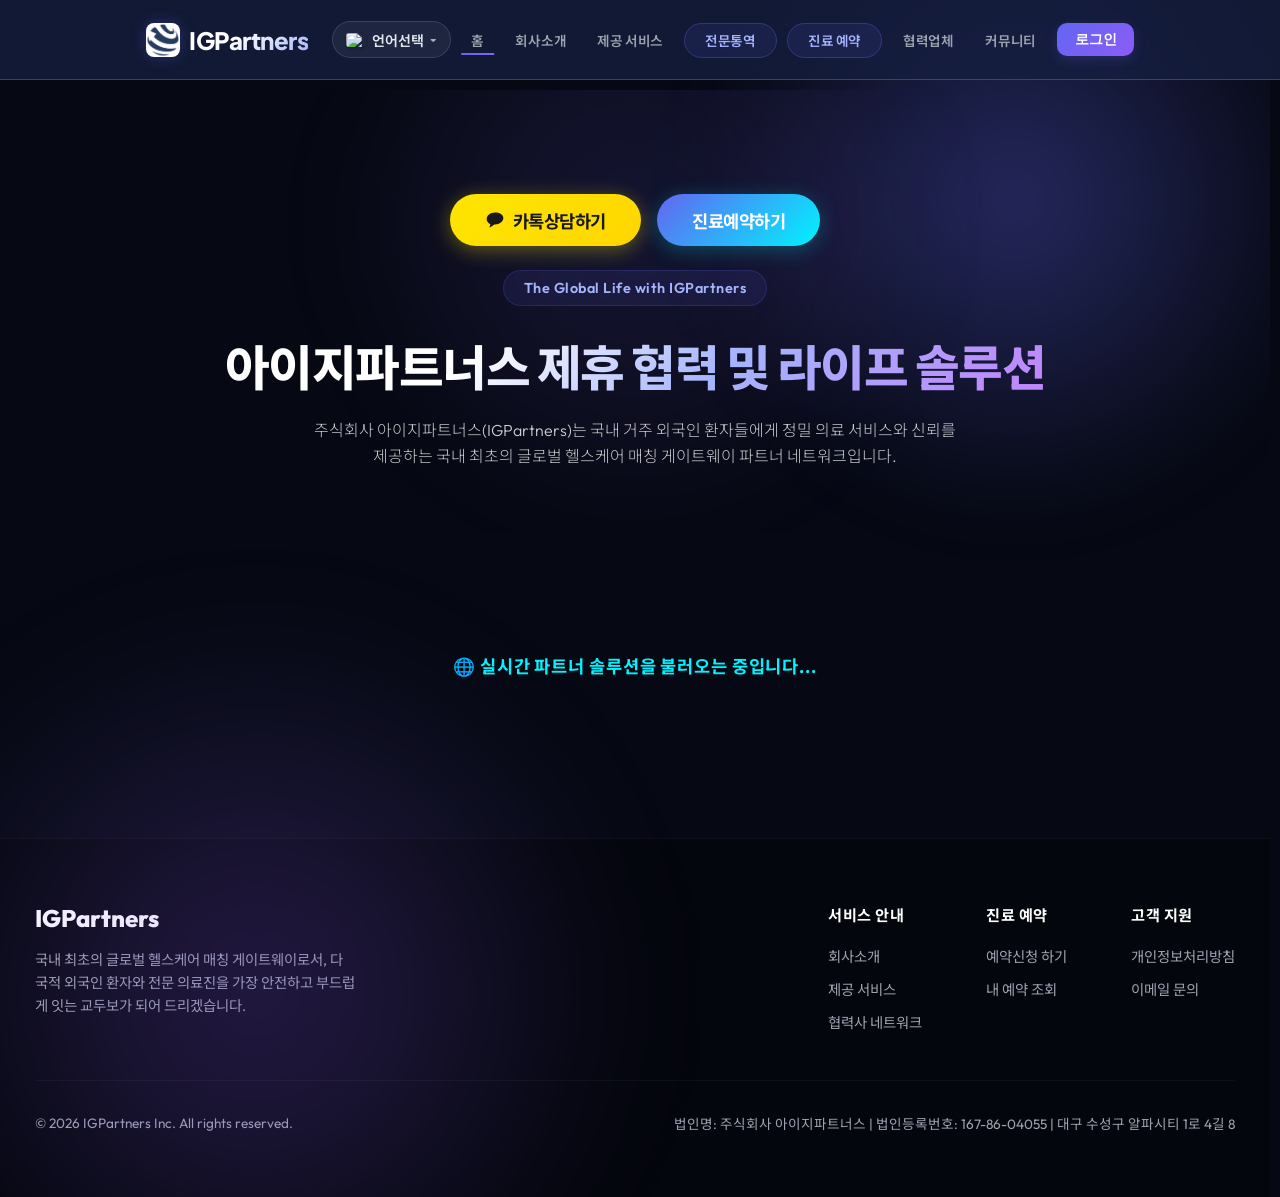
==== index.html @ 5c3361ce "feat: 예약 확정/취소 시 고객 대상 솔라피 LMS 발송 및 업무폰 발신번호 연동, 전송 상태 검증 로직 구현 (v=261002_5)" ====
<!DOCTYPE html>
<html lang="ko">

<head>
  <meta charset="UTF-8">
  <meta name="viewport" content="width=device-width, initial-scale=1.0">
  <!-- 구글 및 네이버 검색 최적화(SEO)를 위한 공식 한글/영문 병기 타이틀 -->
  <title>아이지파트너스 (IGPartners) - 글로벌 헬스케어 메디컬 파트너</title>

  <!-- 구글 검색 스니펫 및 검색 로봇 색인을 위한 핵심 메타 태그 -->
  <meta name="description"
    content="주식회사 아이지파트너스(IGPartners) 공식 홈페이지입니다. 국내 거주 외국인 환자를 위한 15개국어 맞춤형 진료 예약, 전문 병원 매칭 및 1:1 전담 의료 통역 서비스를 제공합니다.">
  <meta name="keywords" content="아이지파트너스, IGPartners, IG파트너스, 아이지 파트너스, 외국인진료, 글로벌헬스케어, 의료통역, 병원예약, 외국인의료">
  <meta name="author" content="주식회사 아이지파트너스">
  <meta name="robots" content="index, follow">
  <link rel="canonical" href="https://igpartners.co.kr/">

  <!-- 네이버 서치어드바이저 사이트 소유 확인 공식 메타 태그 -->
  <meta name="naver-site-verification" content="8cd792f344ff6457913e51b7796ea0e0629af83c">

  <!-- 소셜 미디어 공유 및 검색 엔진 브랜딩을 위한 오픈 그래프(Open Graph) 태그 -->
  <meta property="og:type" content="website">
  <meta property="og:locale" content="ko_KR">
  <meta property="og:site_name" content="아이지파트너스 (IGPartners)">
  <meta property="og:title" content="아이지파트너스 (IGPartners) - 글로벌 헬스케어 메디컬 파트너">
  <meta property="og:description" content="주식회사 아이지파트너스(IGPartners) 공식 웹사이트. 국내 거주 외국인 환자 맞춤 진료 예약 및 전문 의료통역 매칭 게이트웨이">
  <meta property="og:url" content="https://igpartners.co.kr/">
  <meta property="og:image" content="https://igpartners.co.kr/img/logo.png">

  <!-- 트위터 카드 메타 태그 -->
  <meta name="twitter:card" content="summary">
  <meta name="twitter:title" content="아이지파트너스 (IGPartners) - 글로벌 헬스케어 메디컬 파트너">
  <meta name="twitter:description" content="주식회사 아이지파트너스(IGPartners) 공식 웹사이트. 외국인 진료 예약 및 전문 의료통역 매칭 네트워크">
  <meta name="twitter:image" content="https://igpartners.co.kr/img/logo.png">

  <!-- 구글 검색 로봇 및 지식 그래프(Knowledge Graph)가 한글/영문 동일 법인을 확정 인식할 수 있도록 등록한 Schema.org 구조화 데이터 -->
  <script type="application/ld+json">
  {
    "@context": "https://schema.org",
    "@type": "Organization",
    "name": "아이지파트너스",
    "legalName": "주식회사 아이지파트너스",
    "alternateName": ["IGPartners", "IG파트너스", "igpartners", "아이지 파트너스"],
    "url": "https://igpartners.co.kr",
    "logo": "https://igpartners.co.kr/img/logo.png",
    "description": "국내 거주 외국인 환자에게 정밀 의료 서비스와 병원 연계를 지원, 전문통역 토탈 라이프 솔루션 아이지파트너스(IGPartners)",
    "sameAs": [
      "https://www.instagram.com/igpartners82"
    ],
    "address": {
      "@type": "PostalAddress",
      "streetAddress": "알파시티 1로 4길 8",
      "addressLocality": "대구광역시 수성구",
      "addressCountry": "KR"
    }
  }
  </script>

  <!-- Google 폰트 로드 (Outfit 및 Noto Sans KR) -->
    <!-- 15개국 국기 이미지 CDN 초고속 로딩을 위한 DNS Prefetch 및 Preconnect 사전 연결 -->
  <link rel="preconnect" href="https://flagcdn.com" crossorigin>
  <link rel="dns-prefetch" href="https://flagcdn.com">
  <link rel="preconnect" href="https://fonts.googleapis.com">
  <link rel="preconnect" href="https://fonts.gstatic.com" crossorigin>
  <link
    href="https://fonts.googleapis.com/css2?family=Outfit:wght@300;400;600;800&family=Noto+Sans+KR:wght@300;400;700&display=swap"
    rel="stylesheet">

  <!-- 웹 브라우저 탭 및 즐겨찾기용 공식 파비콘(대표 로고) 설정 -->
  <link rel="icon" type="image/png" href="/img/logo.png?v=260918_5">
  <link rel="apple-touch-icon" href="/img/logo.png?v=260918_5">

  <!-- 메인 스타일시트 연동 및 캐시 관리 버전 갱신 (버전: v=261002_5) -->
  <link rel="stylesheet" href="css/style.css?v=261002_5">
</head>

<body class="home-page">
  <!-- 백그라운드 퍼짐 효과용 오로라 장식 요소 -->
  <div class="bg-decorations">
    <div class="aurora-1"></div>
    <div class="aurora-2"></div>
  </div>

  <!-- 상단 네비게이션 재렌더링 파괴 방지를 위한 공통 상단 네비게이션 바 컴포넌트 정적 사전 배치 -->
  <header id="global-header">
    <nav class="common-navbar">
      <div class="nav-container">
        <a href="/index.html" class="nav-brand">
          <!-- 검색엔진 최적화를 위한 이미지 alt 속성에 한글/영문 공식 상호 명시 -->
          <img src="/img/logo.png" alt="아이지파트너스 (IGPartners) 로고" class="nav-logo">
          <span class="nav-brand-text">IGPartners</span>
        </a>
        <ul class="nav-menu" id="nav-menu">
          <!-- 상단 메인 메뉴 전용 15개국어 세로 수직 드롭다운 메뉴 (홈 메뉴 바로 왼쪽 정적 배치) -->
          <li class="nav-item nav-lang-dropdown-wrapper" id="nav-lang-dropdown-container">
            <div class="nav-lang-trigger" id="nav-lang-trigger" onclick="window.toggleLangDropdown(event)">
              <img id="nav-lang-selected-flag" class="nav-lang-flag" src="https://flagcdn.com/w80/kr.png"
                alt="South Korea Flag">
              <span id="nav-lang-selected-text" class="nav-lang-text">언어선택</span>
              <span class="nav-lang-arrow">▾</span>
            </div>
            <div class="nav-lang-menu-panel" id="nav-lang-menu-panel">
              <div class="nav-lang-panel-header">
                <span>🌐 Select Language / 언어선택</span>
              </div>
              <div class="nav-lang-scroll-list" id="nav-lang-scroll-list">
                <!-- 15개국 언어 목록은 navigation.js의 bindLangDropdownList()에서 0ms 동적 주입 -->
              </div>
            </div>
          </li>
          <li class="nav-item"><a href="/index.html" class="nav-link active">홈</a></li>
          <li class="nav-item"><a href="/about.html" class="nav-link">회사소개</a></li>
          <li class="nav-item"><a href="/about.html#services" class="nav-link">제공 서비스</a></li>
          <li class="nav-item"><a href="/interpreters.html" class="nav-link btn-nav-booking">전문통역</a></li>
          <li class="nav-item"><a href="/booking-lang.html" class="nav-link btn-nav-booking">진료예약</a></li>
          <!-- 상단 메뉴 명칭 변경 - 신규 협력업체 전용 페이지 연결 -->
          <li class="nav-item"><a href="/partners.html" class="nav-link">협력업체</a></li>
          <!-- 상단 커뮤니티 메뉴 - 비로그인 상태에서도 상시 노출 -->
          <li class="nav-item nav-community-item" id="nav-item-community"><a href="/community.html"
              class="nav-link">커뮤니티</a></li>
        </ul>
        <!-- 비로그인 시 깜빡임(FOUC) 원천 차단 및 세션 캐시 기반 0ms 즉시 분기 렌더링 적용 -->
        <div class="nav-auth-area" id="nav-auth-area">
          <div id="auth-user" class="auth-user-badge" style="display: none;">
            <!-- 세션 스토리지에서 유저 정보를 즉시 바인딩하여 렌더링 지연 방지 -->
            <div class="user-capsule">
              <img id="user-photo" src="https://lh3.googleusercontent.com/a/default-user=s96-c" alt="Profile"
                class="user-avatar">
              <span id="user-name" class="user-nickname"></span>
            </div>
            <a href="/my-reservations.html" id="btn-my-reservations" class="btn-nav-action btn-my-res">📅 예약내역</a>
            <a href="/admin.html" id="btn-admin-dashboard" class="btn-nav-action btn-admin" style="display: none;">👑 관리자</a>
            <a href="/stats.html" id="btn-stats-dashboard" class="btn-nav-action btn-admin" style="display: none;">📊 예약통계</a>
            <button id="btn-logout" class="btn-nav-logout">로그아웃</button>
          </div>
          <button id="btn-login" class="btn-nav-login" style="display: none;">로그인</button>
          <script>
            /* HTML 파싱 즉시(0ms) 세션 캐시를 확인하여 비로그인 깜빡임을 원천 차단하고 로그인 상태는 즉시 노출함 */
            (function () {
              try {
                var c = sessionStorage.getItem("auth_user_cache");
                var authUser = document.getElementById("auth-user");
                var btnLogin = document.getElementById("btn-login");
                if (c) {
                  if (authUser) authUser.style.display = "flex";
                  var u = JSON.parse(c);
                  var nameEl = document.getElementById("user-name");
                  var photoEl = document.getElementById("user-photo");
                  if (nameEl && u.displayName) nameEl.textContent = u.displayName;
                  if (photoEl && u.photoURL) photoEl.src = u.photoURL;

                  var p = sessionStorage.getItem("admin_permissions_" + u.uid);
                  if (p) {
                    var perm = JSON.parse(p);
                    if (perm && perm.permissions) {
                      var isAdm = !!(perm.role === "super_admin" || perm.permissions.isAdmin);
                      var isSt = !!(perm.role === "super_admin" || perm.permissions.hasStats);
                      var adm = document.getElementById("btn-admin-dashboard");
                      if (adm) adm.style.display = isAdm ? "inline-block" : "none";
                      var st = document.getElementById("btn-stats-dashboard");
                      if (st) st.style.display = isSt ? "inline-block" : "none";
                    }
                  }
                } else {
                  if (btnLogin) {
                    btnLogin.style.display = "block";
                    btnLogin.disabled = false;
                  }
                }
              } catch (e) { }
            })();
          </script>
        </div>

        <!-- 모바일 상단 2단 가로 탭 바 (시안 A: 글자 버튼 - 순서: 홈, 커뮤니티, 진료예약, 전문통역, 제공서비스, 협력업체, 회사소개) -->
        <div class="nav-mobile-quick" id="nav-mobile-quick">
          <a href="/index.html" class="quick-icon-btn active" title="홈">홈</a>
          <a href="/community.html" class="quick-icon-btn" title="커뮤니티">커뮤니티</a>
          <a href="/booking-lang.html" class="quick-icon-btn" title="진료 예약">진료 예약</a>
          <a href="/interpreters.html" class="quick-icon-btn" title="전문통역">전문통역</a>
          <a href="/about.html#services" class="quick-icon-btn" title="제공 서비스">제공 서비스</a>
          <a href="/partners.html" class="quick-icon-btn" title="협력업체">협력업체</a>
          <a href="/about.html" class="quick-icon-btn" title="회사소개">회사소개</a>
          <a href="/my-reservations.html" id="quick-btn-my-reservations" class="quick-icon-btn" style="display: none;"
            title="예약내역">📅 예약내역</a>
          <a href="/admin.html" id="quick-btn-admin-dashboard" class="quick-icon-btn" style="display: none;"
            title="관리자">👑 관리자</a>
          <a href="/stats.html" id="quick-btn-stats-dashboard" class="quick-icon-btn" style="display: none;"
            title="예약통계">📊 예약통계</a>
          <button id="quick-btn-login" class="quick-icon-btn" title="로그인">로그인</button>
          <script>
            (function () {
              try {
                var c = sessionStorage.getItem("auth_user_cache");
                if (c) {
                  var u = JSON.parse(c);
                  document.getElementById("quick-btn-login").style.display = "none";
                  document.getElementById("quick-btn-my-reservations").style.display = "inline-flex";
                  var p = sessionStorage.getItem("admin_permissions_" + u.uid);
                  if (p) {
                    var perm = JSON.parse(p);
                    if (perm && perm.permissions) {
                      var isAdm = !!(perm.role === "super_admin" || perm.permissions.isAdmin);
                      var isSt = !!(perm.role === "super_admin" || perm.permissions.hasStats);
                      var qAdm = document.getElementById("quick-btn-admin-dashboard");
                      if (qAdm) qAdm.style.display = isAdm ? "inline-flex" : "none";
                      var qSt = document.getElementById("quick-btn-stats-dashboard");
                      if (qSt) qSt.style.display = isSt ? "inline-flex" : "none";
                    }
                  }
                }
              } catch (e) { }
            })();
          </script>
        </div>

        <!-- 모바일 화면 전용 햄버거 메뉴 토글 버튼 -->
        <button class="nav-toggle" id="nav-toggle" aria-label="메뉴 토글">
          <span class="bar"></span>
          <span class="bar"></span>
          <span class="bar"></span>
        </button>
      </div>
    </nav>
  </header>

  <!-- SPA 동적 뷰 스위처 엔진이 이 영역을 감지하여 1:1 교체함으로써 헤더 파괴 및 튐현상을 100% 방지하는 본문 컨테이너 -->
  <div id="app-view-container">
    <!-- 1. 히어로 섹션 (웅장한 웰컴 영역) -->
    <section class="hero-section">
      <div class="hero-glow"></div>
      <div class="hero-content">
        <!-- 사용자의 빠른 카톡 1:1 상담 및 진료 예약을 지원하기 위해 나란히 배치된 히어로 버튼 그룹 (좌: 카톡상담하기, 우: 진료예약하기) -->
        <div class="hero-btn-group">
          <!-- 카카오톡 파트너/비즈니스 1:1 채팅상담 연결 버튼 (카카오 브랜드 전용 옐로우 컬러 및 SVG 아이콘 적용) -->
          <!-- 공식 카카오톡 채널 주소가 확정되면 href="https://pf.kakao.com/" 부분을 해당 채널 URL(예: https://pf.kakao.com/_xxxx/chat)로 업데이트하세요 -->
          <a href="http://pf.kakao.com/_YxoxjfX/chat" target="_blank" rel="noopener noreferrer" class="hero-kakao-btn">
            <svg class="kakao-icon" width="20" height="20" viewBox="0 0 24 24" fill="none"
              xmlns="http://www.w3.org/2000/svg">
              <path fill-rule="evenodd" clip-rule="evenodd"
                d="M12 3C6.47715 3 2 6.47715 2 10.7647C2 13.468 3.75475 15.8361 6.42551 17.2023C6.23075 17.8967 5.53982 20.3705 5.48512 20.6698C5.41438 21.0568 5.72753 21.0505 5.92209 20.9225C6.18241 20.7513 10.0249 18.1723 11.2721 17.3292C11.5126 17.3501 11.7547 17.3614 12 17.3614C17.5228 17.3614 22 13.8842 22 9.59666C22 5.30911 17.5228 3 12 3Z"
                fill="#191919" />
            </svg>
            <span>카톡상담하기</span>
          </a>
          <a href="/booking-lang.html" class="hero-booking-btn">진료예약하기</a>
        </div>
        <span class="hero-tag">The Global Life with IGPartners</span>
        <!-- 데스크톱 및 모바일 전 화면에서 한 줄로 균형 있게 표시되는 메인 히어로 타이틀 -->
        <h1 class="hero-title">아이지파트너스 제휴 협력 및 라이프 솔루션</h1>
        <!-- 구글 및 네이버 검색 로봇이 사이트 성격을 명확히 인식할 수 있는 공식 소개 본문 단락 -->
        <p class="hero-desc"
          style="color: rgba(255, 255, 255, 0.8); font-size: 1rem; margin-top: 1.2rem; line-height: 1.6; max-width: 680px; margin-left: auto; margin-right: auto; word-break: keep-all;">
          주식회사 아이지파트너스(IGPartners)는 국내 거주 외국인 환자들에게 정밀 의료 서비스와 신뢰를 제공하는 국내 최초의 글로벌 헬스케어 매칭 게이트웨이 파트너 네트워크입니다.
        </p>
      </div>
    </section>

    <!-- 홈 화면 레이아웃 간소화 요청에 따라 기존 #about 및 #services 섹션을 제거함. 상세 내용은 독립된 약속된 페이지(about.html, services.html)에서 제공함 -->

    <!-- 4. 협력 회사 섹션 (Partners Network) -> 프리미엄 광고 타일 그리드로 개편 -->
    <section id="partners" class="content-section">
      <div class="section-container">
        <!--<div class="section-header">
          <span class="section-tag">The Global Life with IGPartners</span>
          <h2 class="section-title">제휴 협력 병원 및 추천 의료 솔루션</h2>
          <p class="section-desc">국내 거주 외국인 환자들에게 정밀 의료 서비스와 신뢰를 제공하는 실시간 파트너 네트워크입니다.</p>
        </div>-->

        <!-- 실시간 DB 연동을 위해 자바스크립트로 동적 로드되는 광고 그리드 -->
        <div class="ad-grid" id="ad-grid-container">
          <!-- 데이터 로딩이 시작되기 전 노출되는 인디케이터 -->
          <div
            style="grid-column: 1 / -1; text-align: center; padding: 4rem 2rem; color: #00f3ff; font-weight: 700; font-size: 1.1rem; letter-spacing: 0.05em;">
            🌐 실시간 파트너 솔루션을 불러오는 중입니다...
          </div>
        </div>
      </div>
    </section>
  </div>

  <!-- 유지보수 용이성을 위해 푸터 내용을 공통 JS(navigation.js)에서 동적 주입하도록 구조 개선 -->
  <footer id="global-footer" class="global-footer"></footer>

  <!-- 브라우저 캐시 무효화를 위한 버전 관리 적용 (모듈 JS 파일 버전: v=261002_5) -->
  <script type="module" src="js/navigation.js?v=261002_5"></script>
  <script type="module" src="/js/auth.js?v=261002_5"></script>
  <script type="module" src="/js/ad-slider.js?v=261002_5"></script>

  <!-- 구글 로그인 유도 안내 모달 팝업 - 다국어 편의성을 위해 한국어와 영어를 병기하고 로그인 버튼 내 베트남어를 제거함 -->
  <div id="login-required-modal" class="modal-backdrop" style="display: none;">
    <div class="modal-content" style="max-width: 450px;">
      <div class="modal-header">
        <h2>🔒 로그인 필요<br><span style="font-size: 0.95rem; color: rgba(255, 255, 255, 0.7); font-weight: 500;">Login
            Required</span></h2>
        <button id="btn-close-login-modal-x" class="modal-close-x">&times;</button>
      </div>
      <div class="modal-body" style="padding: 2rem; text-align: center;">
        <p style="font-size: 1.05rem; color: #ffffff; font-weight: 700; margin-bottom: 0.8rem; line-height: 1.5;">
          이 서비스는 구글 로그인이 필요합니다.<br>
          <span style="font-size: 0.95rem; color: rgba(255,255,255,0.8); font-weight: 500;">This service requires Google
            Login.</span>
        </p>
        <p style="font-size: 0.85rem; color: rgba(255,255,255,0.6); line-height: 1.5; margin: 0;">
          예약 신청 및 내역 확인을 위해 구글 로그인을 진행해주세요.<br>
          <span style="font-size: 0.8rem; color: rgba(255,255,255,0.5);">Please proceed with Google Login to request or
            check reservations.</span>
        </p>
      </div>
      <div class="modal-footer" style="gap: 0.75rem; justify-content: center; padding: 1.2rem 2rem;">
        <button id="btn-close-login-modal" class="btn btn-secondary"
          style="font-size: 0.9rem; padding: 0.5rem 1.5rem; min-width: 100px;">닫기 (Close)</button>
        <button id="btn-trigger-login" class="btn btn-primary"
          style="font-size: 0.9rem; padding: 0.5rem 1.5rem; min-width: 120px; background: linear-gradient(135deg, #4f8ff7 0%, #a5b4fc 100%);">로그인
          (Login)</button>
      </div>
    </div>
  </div>
</body>

</html>
---- css/style.css ----
@import url('https://fonts.googleapis.com/css2?family=Plus+Jakarta+Sans:wght@300;400;500;600;700;800&display=swap');

/* ==========================================================================
   IGPartners - Clinic Reservation System
   Language Selection Screen Stylesheet (Dark Theme)
   ========================================================================== */

/* --------------------------------------------------------------------------
   1. Design Tokens & Variables (수정하기 쉽도록 변수화)
   -------------------------------------------------------------------------- */
/* 탭 전환 시 세로 스크롤바 상시 고정 및 전역 스무스 스크롤 효과 부여 */
html {
  overflow-y: scroll !important; /* 세로 스크롤바 트랙을 상시 고정하여 중앙 정렬 위치 점프 완벽 방지 */
  scrollbar-gutter: stable !important;
  scroll-behavior: smooth !important;
}

:root {
  /* [디자인 시스템] 전역 스크롤바 세련된 다크 스타일링 */
  scrollbar-width: thin;
  scrollbar-color: rgba(99, 102, 241, 0.4) rgba(6, 9, 19, 0.6);

  /* Color Palette */
  --bg-main: #060913;
  /* 베이스 딥 다크 네이비 */
  --bg-surface: #0c1020;
  /* 카드 및 섹션 표면 색상 */
  --bg-glow: rgba(99, 102, 241, 0.12);
  /* 백그라운드 오로라 빛 */

  --text-primary: #f3f4f6;
  /* 메인 텍스트 (화이트에 가까운 회색) */
  --text-secondary: #9ca3af;
  /* 보조 설명용 텍스트 (연회색) */

  /* Brand Accent Colors */
  --accent-blue: #3b82f6;
  /* 포인트 블루 */
  --accent-indigo: #6366f1;
  /* 포인트 인디고 */
  --accent-purple: #8b5cf6;
  /* 포인트 퍼플 */


  /* Glassmorphism settings */
  --glass-bg: rgba(255, 255, 255, 0.02);
  --glass-border: rgba(255, 255, 255, 0.06);
  --glass-border-hover: rgba(99, 102, 241, 0.4);

  /* Fonts */
  --font-display: 'Outfit', 'Noto Sans KR', sans-serif;

  /* Animations */
  --transition-smooth: all 0.4s cubic-bezier(0.16, 1, 0.3, 1);
}

/* --------------------------------------------------------------------------
   2. Reset & Global Styles
   -------------------------------------------------------------------------- */
* {
  box-sizing: border-box;
  margin: 0;
  padding: 0;
}

body {
  background-color: var(--bg-main);
  color: var(--text-primary);
  font-family: var(--font-display);
  min-height: 100vh;
  display: flex;
  flex-direction: column; /* 모든 페이지에서 헤더 -> 본문 -> 푸터 세로 수직 정렬 보증 */
  align-items: stretch;
  justify-content: flex-start;
  overflow-x: hidden;
  position: relative;
}

/* [디자인 시스템] Webkit 브라우저용 세련된 커스텀 스크롤바 */
::-webkit-scrollbar {
  width: 8px; /* 세로 스크롤바 폭 */
  height: 8px; /* 가로 스크롤바 높이 */
}

::-webkit-scrollbar-track {
  background: rgba(6, 9, 19, 0.6); /* 딥 다크 배경 반투명 처리 */
  border-radius: 8px;
}

::-webkit-scrollbar-thumb {
  background: linear-gradient(135deg, rgba(0, 243, 255, 0.3) 0%, rgba(99, 102, 241, 0.3) 100%); /* 네온 시안 & 인디고 그라데이션 */
  border: 1px solid rgba(6, 9, 19, 0.8);
  border-radius: 8px;
  transition: background 0.3s cubic-bezier(0.16, 1, 0.3, 1);
}

::-webkit-scrollbar-thumb:hover {
  background: linear-gradient(135deg, rgba(0, 243, 255, 0.6) 0%, rgba(99, 102, 241, 0.6) 100%); /* 호버 시 네온 강화 */
}

/* --------------------------------------------------------------------------
   3. Aesthetic Backdrops (백그라운드 빛 퍼짐 데코레이션)
   -------------------------------------------------------------------------- */
.bg-decorations {
  position: absolute;
  top: 0;
  left: 0;
  width: 100%;
  height: 100%;
  overflow: hidden;
  z-index: 1;
  pointer-events: none;
}

.aurora-1 {
  position: absolute;
  top: -10%;
  right: -5%;
  width: 50vw;
  height: 50vw;
  /* 
     [배경 밝기 개선] 
     우측 상단의 인디고 오로라 효과의 투명도를 기존 0.15에서 0.35로 상향 조정하여 
     그라데이션의 밝은 영역이 화면에서 더욱 밝고 입체감 있게 돋보이도록 변경하였습니다. 
  */
  background: radial-gradient(circle, rgba(99, 102, 241, 0.35) 0%, rgba(6, 9, 19, 0) 70%);
  filter: blur(40px);
}

.aurora-2 {
  position: absolute;
  bottom: -15%;
  left: -10%;
  width: 60vw;
  height: 60vw;
  /* 
     [배경 밝기 개선] 
     좌측 하단의 퍼플 오로라 효과의 투명도를 기존 0.1에서 0.25로 상향 조정하여 
     어두운 테마 배경 내에서 그라데이션 광원이 한층 더 화사하고 깊이감 있게 비치도록 변경하였습니다. 
  */
  background: radial-gradient(circle, rgba(139, 92, 246, 0.25) 0%, rgba(6, 9, 19, 0) 70%);
  filter: blur(60px);
}

/* --------------------------------------------------------------------------
   4. Layout Container
   -------------------------------------------------------------------------- */
.container {
  position: relative;
  z-index: 2;
  width: 90%;
  max-width: 100%; /* 부모 flex 컨테이너(body) 너비를 강제로 뚫고 늘어나지 못하도록 최대 크기를 100%로 보증합니다. */
  min-width: 0; /* flex 아이템으로서 수축이 원활하게 작동하도록 기본 min-content 제약을 해제합니다. */
  box-sizing: border-box; /* 패딩 영역이 너비 계산에 포함되어 레이아웃이 깨지지 않도록 방지합니다. */
  padding: 3rem 0;
  display: flex;
  flex-direction: column;
  align-items: center;
}

/* SPA 메인 콘텐츠 컨테이너의 상단 여백 설정 - 고정 헤더 높이(5rem)에 가려지지 않으면서 최적의 콤팩트 간격을 유지하도록 3차 최적화 */
#app-view-container {
  margin-top: 90px !important;
}
@media (max-width: 1024px) {
  #app-view-container {
    margin-top: 90px !important; /* 사용자의 요청에 따라 모바일 모드에서도 상단 마진을 90px로 대폭 축소 밀착 적용 */
  }
}

/* 언어 선택 안내 문구 전용 형광 네온 스타일 - 크고 선명하게 돋보이도록 조정 */
.lang-select-subtitle {
  font-size: 1.35rem !important;
  font-weight: 700 !important;
  color: #00f3ff !important;
  text-shadow: 0 0 10px rgba(0, 243, 255, 0.4);
}
@media (max-width: 768px) {
  .lang-select-subtitle {
    font-size: 1.15rem !important;
  }
}

/* Header Section */
/* 대시보드 타이틀 헤더 영역을 정중앙 축에 가두어 탭 스위칭 시 제목 위치 흔들림을 100% 차단 */
.header {
  text-align: center !important;
  width: 100% !important;
  margin-left: auto !important;
  margin-right: auto !important;
  margin-bottom: 4rem;
  animation: slideUp 0.8s cubic-bezier(0.16, 1, 0.3, 1) forwards;
}

.brand-badge {
  display: inline-flex;
  align-items: center;
  gap: 1.25rem;
  padding: 0.5rem 1.8rem;
  background: #ffffff;
  border: 1px solid rgba(99, 102, 241, 0.2);
  border-radius: 100px;
  color: var(--bg-main);
  font-size: 2.8rem;
  font-weight: 600;
  letter-spacing: 1px;
  text-transform: uppercase;
  margin-bottom: 1.25rem;
  white-space: nowrap;
}

.brand-logo {
  height: 0.9em;
  width: auto;
  display: block;
}

.title {
  font-size: 3rem;
  font-weight: 800;
  letter-spacing: -1px;
  background: linear-gradient(135deg, #ffffff 40%, #a5b4fc 100%);
  -webkit-background-clip: text;
  -webkit-text-fill-color: transparent;
  margin-bottom: 0.75rem;
}

.subtitle {
  color: var(--text-secondary);
  font-size: 1.15rem;
  font-weight: 300;
}

/* --------------------------------------------------------------------------
   5. Grid Grid-template (4열 반응형 그리드)
   -------------------------------------------------------------------------- */
.grid-container {
  display: grid;
  grid-template-columns: repeat(4, 1fr);
  gap: 1.5rem;
  width: 100%;
  animation: slideUp 1s cubic-bezier(0.16, 1, 0.3, 1) 0.1s forwards;
  opacity: 0;
}

/* --------------------------------------------------------------------------
   6. Language Card Component (Glassmorphism & Micro-animations)
   -------------------------------------------------------------------------- */
.lang-card {
  background: #1e254a;
  border: 2px solid rgba(255, 255, 255, 0.08);
  border-radius: 24px;
  padding: 3rem 1.5rem;
  display: flex;
  flex-direction: column;
  align-items: center;
  justify-content: center;
  cursor: pointer;
  outline: none;
  backdrop-filter: blur(16px);
  -webkit-backdrop-filter: blur(16px);
  box-shadow: 0 10px 30px rgba(0, 0, 0, 0.4);
  transition: var(--transition-smooth);
  position: relative;
  overflow: hidden;
}

/* Hover 효과 시 내부 은은한 카드 그라데이션 빛 생성 */
.lang-card::before {
  content: '';
  position: absolute;
  top: 0;
  left: 0;
  width: 100%;
  height: 100%;
  background: linear-gradient(135deg, rgba(99, 102, 241, 0.05) 0%, rgba(139, 92, 246, 0.05) 100%);
  opacity: 0;
  transition: var(--transition-smooth);
}

/* 국기 이미지 */
.flag-wrapper {
  position: relative;
  margin-bottom: 1.5rem;
  z-index: 2;
}

.flag {
  width: 90px;
  height: 60px;
  object-fit: cover;
  border-radius: 8px;
  box-shadow: 0 8px 20px rgba(0, 0, 0, 0.5);
  transition: var(--transition-smooth);
  border: 1px solid rgba(255, 255, 255, 0.15);
}

/* 국기 위에 은은한 그라데이션 반사광 입히기 */
.flag-wrapper::after {
  content: '';
  position: absolute;
  top: 0;
  left: 0;
  width: 100%;
  height: 100%;
  border-radius: 8px;
  box-shadow: inset 0 2px 6px rgba(255, 255, 255, 0.2);
  pointer-events: none;
}

/* 언어명 텍스트 */
.lang-info {
  display: flex;
  flex-direction: column;
  align-items: center;
  gap: 0.25rem;
  z-index: 2;
}

.lang-native {
  color: var(--text-primary);
  font-size: 1.45rem;
  font-weight: 700;
  transition: var(--transition-smooth);
}

.lang-ko {
  color: var(--text-secondary);
  font-size: 1.05rem;
  font-weight: 400;
  transition: var(--transition-smooth);
}

/* --------------------------------------------------------------------------
   7. Card Interactions (Hover & Click)
   -------------------------------------------------------------------------- */
.lang-card:hover {
  transform: translateY(-8px);
  background: #2b3361;
  border-color: #6366f1;
  box-shadow: 0 20px 40px rgba(99, 102, 241, 0.25);
}

.lang-card:hover::before {
  opacity: 1;
}

.lang-card:hover .flag {
  transform: scale(1.1) rotate(2deg);
  box-shadow: 0 12px 25px rgba(99, 102, 241, 0.3);
}

.lang-card:hover .lang-native {
  color: #ffffff;
  text-shadow: 0 0 10px rgba(255, 255, 255, 0.3);
}

.lang-card:active {
  transform: translateY(-2px) scale(0.98);
  box-shadow: 0 8px 15px rgba(0, 0, 0, 0.5);
}

/* --------------------------------------------------------------------------
   8. Keyframes Animations
   -------------------------------------------------------------------------- */
@keyframes slideUp {
  from {
    opacity: 0;
    transform: translateY(30px);
  }

  to {
    opacity: 1;
    transform: translateY(0);
  }
}

/* --------------------------------------------------------------------------
   9. Media Queries (반응형 중단점 - 4열 -> 3열 -> 2열)
   -------------------------------------------------------------------------- */

/* 중형 화면 (태블릿 가로 / 소형 데스크톱): 3열 */
@media (max-width: 1024px) {
  .brand-badge {
    font-size: 2.2rem;
    padding: 0.45rem 1.5rem;
    gap: 1rem;
  }

  .grid-container {
    grid-template-columns: repeat(3, 1fr);
    gap: 1.25rem;
  }

  .title {
    font-size: 2.5rem;
  }
}

/* 태블릿 세로 및 소형 태블릿: 2열 */
@media (max-width: 768px) {
  .brand-badge {
    font-size: 1.6rem;
    padding: 0.35rem 1.2rem;
    gap: 0.8rem;
  }

  .grid-container {
    grid-template-columns: repeat(2, 1fr);
    gap: 1rem;
  }

  .lang-card {
    padding: 2.25rem 1rem;
    border-radius: 20px;
  }

  .flag {
    width: 56px;
    height: 42px;
  }

  .title {
    font-size: 2.2rem;
  }

  .subtitle {
    font-size: 1rem;
  }
}

/* 초소형 모바일 화면: 2열 유지하지만 좀 더 타이트하게 */
@media (max-width: 480px) {
  .brand-badge {
    font-size: 0.95rem;
    padding: 0.25rem 0.8rem;
    gap: 0.4rem;
  }

  .container {
    padding: 2rem 0;
  }

  .header {
    margin-bottom: 2.5rem;
  }

  .title {
    font-size: 1.8rem;
  }

  .subtitle {
    font-size: 0.9rem;
    word-break: keep-all;
  }

  .lang-native {
    font-size: 1rem;
  }

  .lang-ko {
    font-size: 0.75rem;
  }

  .flag {
    width: 48px;
    height: 36px;
  }
}

/* ==========================================================================
   10. Clinic Selection Page Styles
   ========================================================================== */

/* 3열 병원 그리드 */
.clinic-grid {
  display: grid;
  grid-template-columns: repeat(3, 1fr);
  gap: 2rem;
  width: 100%;
  animation: slideUp 1s cubic-bezier(0.16, 1, 0.3, 1) 0.1s forwards;
  opacity: 0;
}

/* 병원 글래스모피즘 카드 (3px 보더 세팅으로 레이아웃 흔들림 방지) */
.clinic-card {
  background: #111632;
  border: 3px solid rgba(255, 255, 255, 0.05);
  /* 기본 보더 굵기를 3px로 설정 */
  border-radius: 20px;
  overflow: hidden;
  box-shadow: 0 15px 35px rgba(0, 0, 0, 0.3);
  transition: var(--transition-smooth);
  display: flex;
  flex-direction: column;
  height: 100%;
}

.clinic-card:hover {
  transform: translateY(-8px);
  border-color: rgba(99, 102, 241, 0.55);
  /* 3배 두꺼워진 테두리 하이라이트 적용 */
  background: #2b3361;
  /* 언어선택 카드의 호버 배경 밝기와 통일 */
  box-shadow: 0 20px 40px rgba(99, 102, 241, 0.25);
}

/* 이미지 영역 및 줌 애니메이션 */
.clinic-img-wrapper {
  position: relative;
  width: 100%;
  height: 200px;
  overflow: hidden;
}

.clinic-img {
  width: 100%;
  height: 100%;
  object-fit: cover;
  transition: transform 0.6s cubic-bezier(0.16, 1, 0.3, 1);
}

.clinic-card:hover .clinic-img {
  transform: scale(1.08);
}

/* 카드 콘텐츠 영역 */
.clinic-content {
  padding: 1.75rem;
  display: flex;
  flex-direction: column;
  flex-grow: 1;
}

.clinic-title {
  font-size: 1.4rem;
  font-weight: 700;
  color: var(--text-primary);
  margin-bottom: 0.75rem;
}

/* 진료 과목 태그 배지 */
.clinic-depts {
  display: flex;
  flex-wrap: wrap;
  gap: 0.5rem;
  margin-bottom: 1rem;
}

.dept-badge {
  font-size: 0.8rem;
  padding: 0.3rem 0.75rem;
  border-radius: 100px;
  background: rgba(99, 102, 241, 0.15);
  border: 1px solid rgba(99, 102, 241, 0.3);
  color: #a5b4fc;
  font-weight: 400;
}

/* 병원 소개글 */
.clinic-desc {
  font-size: 0.95rem;
  color: var(--text-secondary);
  line-height: 1.5;
  margin-bottom: 1.5rem;
  flex-grow: 1;
  word-break: keep-all;
}

/* 주소 및 아이콘 */
.clinic-address {
  font-size: 0.85rem;
  color: #8a8f9c;
  display: flex;
  align-items: center;
  gap: 0.4rem;
  padding-top: 1rem;
  border-top: 1px solid rgba(255, 255, 255, 0.05);
  cursor: pointer;
  transition: var(--transition-smooth);
}

.clinic-address-link:hover .clinic-address {
  color: #a5b4fc;
  text-decoration: underline;
}

.address-icon {
  flex-shrink: 0;
  width: 14px;
  height: 14px;
  fill: currentColor;
}

/* 예약하기 버튼 */
.clinic-select-btn {
  display: block;
  width: 100%;
  padding: 0.9rem;
  margin-top: 1.5rem;
  background: linear-gradient(135deg, var(--accent-indigo) 0%, var(--accent-blue) 100%);
  border: none;
  border-radius: 12px;
  color: #ffffff;
  font-size: 1rem;
  font-weight: 600;
  cursor: pointer;
  transition: var(--transition-smooth);
  text-align: center;
  text-decoration: none;
}

.clinic-select-btn:hover {
  background: linear-gradient(135deg, #7477f3 0%, #4f8ff7 100%);
  box-shadow: 0 5px 15px rgba(99, 102, 241, 0.4);
}

/* 9. Media Queries 확장 (반응형 병원 그리드 조율) */
@media (max-width: 1024px) {
  .clinic-grid {
    grid-template-columns: repeat(2, 1fr);
    gap: 1.5rem;
  }
}

@media (max-width: 640px) {
  .clinic-grid {
    grid-template-columns: 1fr;
    gap: 1.25rem;
  }

  .clinic-img-wrapper {
    height: 180px;
  }
}

/* 언어선택 돌아가기 버튼 (그라데이션 및 3D 호버 디자인) */
.back-to-lang {
  position: absolute;
  left: 0;
  top: 16.4rem;
  /* 'Vui lòng chọn bệnh viện...' 부제목 라인과 수직 정렬 라인 맞춤 */
  display: inline-flex;
  align-items: center;
  justify-content: center;
  padding: 0.9rem 2.2rem;
  /* 1.5배 가량 넉넉한 크기로 스케일업 */
  background: linear-gradient(135deg, var(--accent-indigo) 0%, var(--accent-blue) 100%);
  border: none;
  border-radius: 100px;
  color: #ffffff;
  font-size: 1.3rem;
  /* 1.5배 가량 큰 폰트로 스케일업 */
  font-weight: 700;
  text-decoration: none;
  transition: var(--transition-smooth);
  cursor: pointer;
  z-index: 10;
  box-shadow: 0 6px 18px rgba(99, 102, 241, 0.35);
}

.back-to-lang:hover {
  background: linear-gradient(135deg, #7477f3 0%, #4f8ff7 100%);
  box-shadow: 0 8px 22px rgba(99, 102, 241, 0.55);
  transform: translateY(-3px);
  color: #ffffff;
}

@media (max-width: 768px) {
  .back-to-lang {
    position: static;
    margin-top: 1rem;
    margin-bottom: 2rem;
    align-self: flex-start;
  }
}

/* ==========================================================================
   11. Reservation Form Page Styles (예약 입력 폼 스타일)
   ========================================================================== */

.selected-clinic-badge {
  display: inline-block;
  margin-top: 1.25rem;
  padding: 0.6rem 1.5rem;
  background: rgba(99, 102, 241, 0.12);
  border: 1px solid rgba(99, 102, 241, 0.3);
  border-radius: 100px;
  color: #a5b4fc;
  font-size: 1.1rem;
  font-weight: 600;
}

#clinic-name-text {
  color: #ffffff;
  text-decoration: underline;
  text-underline-offset: 4px;
}

.form-container {
  width: 100%;
  max-width: 800px;
  background: #111632;
  border: 2px solid rgba(255, 255, 255, 0.05);
  border-radius: 24px;
  padding: 3rem;
  box-shadow: 0 20px 50px rgba(0, 0, 0, 0.4);
  backdrop-filter: blur(16px);
  -webkit-backdrop-filter: blur(16px);
  animation: slideUp 1s cubic-bezier(0.16, 1, 0.3, 1) 0.15s forwards;
  opacity: 0;
}

.reservation-form {
  display: flex;
  flex-direction: column;
  gap: 2rem;
}

.form-grid {
  display: grid;
  grid-template-columns: repeat(2, 1fr);
  gap: 1.5rem 2rem;
}

.form-group {
  display: flex;
  flex-direction: column;
  gap: 0.6rem;
}

.form-group.full-width {
  grid-column: span 2;
}

.form-group label {
  font-size: 0.95rem;
  font-weight: 600;
  color: #e5e7eb;
  display: flex;
  align-items: center;
  gap: 0.25rem;
}

.form-group label .required {
  color: #ef4444;
}

/* 폼 인풋 기본 디자인 (Glassmorphism + Dark) */
.form-group input[type="text"],
.form-group input[type="tel"],
.form-group input[type="date"],
.form-group select,
.form-group textarea {
  background: #181d3a;
  border: 1px solid rgba(255, 255, 255, 0.1);
  border-radius: 12px;
  padding: 0.9rem 1.2rem;
  font-size: 1rem;
  color: #ffffff;
  font-family: var(--font-display);
  outline: none;
  transition: var(--transition-smooth);
  width: 100%;
}

.form-group textarea {
  resize: vertical;
}

.form-group input:hover,
.form-group select:hover,
.form-group textarea:hover {
  border-color: rgba(99, 102, 241, 0.4);
  background: #1c2244;
}

.form-group input:focus,
.form-group select:focus,
.form-group textarea:focus {
  border-color: var(--accent-indigo);
  background: #1c2244;
  box-shadow: 0 0 12px rgba(99, 102, 241, 0.25);
}

/* 성별 셀렉트 커스텀 스타일링 대비 */
.form-group select option {
  background: #111632;
  color: #ffffff;
}

/* 개인정보 수집 동의 커스텀 체크박스 */
.form-agreement {
  padding: 1rem 0;
  border-top: 1px solid rgba(255, 255, 255, 0.05);
  border-bottom: 1px solid rgba(255, 255, 255, 0.05);
}

.checkbox-container {
  display: flex;
  align-items: flex-start;
  position: relative;
  padding-left: 2.25rem;
  cursor: pointer;
  font-size: 0.95rem;
  color: var(--text-secondary);
  line-height: 1.5;
  user-select: none;
}

.checkbox-container input {
  position: absolute;
  opacity: 0;
  cursor: pointer;
  height: 0;
  width: 0;
}

.checkmark {
  position: absolute;
  top: 3px;
  left: 0;
  height: 20px;
  width: 20px;
  background-color: #181d3a;
  border: 1px solid rgba(255, 255, 255, 0.15);
  border-radius: 6px;
  transition: var(--transition-smooth);
}

.checkbox-container:hover input~.checkmark {
  border-color: var(--accent-indigo);
}

.checkbox-container input:checked~.checkmark {
  background-color: var(--accent-indigo);
  border-color: var(--accent-indigo);
}

.checkmark:after {
  content: "";
  position: absolute;
  display: none;
}

.checkbox-container input:checked~.checkmark:after {
  display: block;
}

.checkbox-container .checkmark:after {
  left: 6px;
  top: 2px;
  width: 6px;
  height: 11px;
  border: solid white;
  border-width: 0 2px 2px 0;
  transform: rotate(45deg);
}

.agreement-text .required {
  color: #ef4444;
}

/* 버튼 액션 스타일 */
.form-actions {
  display: flex;
  justify-content: space-between;
  gap: 1.5rem;
  margin-top: 1rem;
}

.btn {
  display: inline-flex;
  align-items: center;
  justify-content: center;
  padding: 1rem 2rem;
  border-radius: 12px;
  font-size: 1.1rem;
  font-weight: 600;
  cursor: pointer;
  transition: var(--transition-smooth);
  border: none;
  outline: none;
  flex: 1;
  text-align: center;
}

.btn-primary {
  background: linear-gradient(135deg, var(--accent-indigo) 0%, var(--accent-blue) 100%);
  color: #ffffff;
  box-shadow: 0 5px 15px rgba(99, 102, 241, 0.3);
}

.btn-primary:hover {
  background: linear-gradient(135deg, #7477f3 0%, #4f8ff7 100%);
  box-shadow: 0 8px 22px rgba(99, 102, 241, 0.45);
  transform: translateY(-2px);
  filter: brightness(1.25);
}

.btn-primary:disabled {
  background: #3b3f5c;
  color: #8a8f9c;
  cursor: not-allowed;
  transform: none;
  box-shadow: none;
}

.btn-secondary {
  background: rgba(255, 255, 255, 0.05);
  border: 1px solid rgba(0, 243, 255, 0.3);
  color: var(--text-primary);
}

.btn-secondary:hover {
  background: rgba(255, 255, 255, 0.15);
  border-color: #00f3ff;
  transform: translateY(-2px);
  box-shadow: 0 0 10px rgba(0, 243, 255, 0.3);
}

@media (max-width: 640px) {
  .form-container {
    padding: 1.75rem;
  }

  .form-grid {
    grid-template-columns: 1fr;
  }

  .form-group.full-width {
    grid-column: span 1;
  }

  .form-actions {
    flex-direction: column-reverse;
  }
}

/* date input 관련 커스텀 스타일링 (yyyy-mm-dd 표시 및 달력 아이콘 흰색 변경) */
.form-group input[type="date"] {
  position: relative;
}

/* Chrome, Edge 등 Webkit 브라우저용 달력 아이콘 색상 흰색 변경 */
.form-group input[type="date"]::-webkit-calendar-picker-indicator {
  filter: invert(1) brightness(100%);
  cursor: pointer;
}

/* 기본 '연도-월-일' 글자 투명화하여 가려둠 */
.form-group input[type="date"]::-webkit-datetime-edit-text,
.form-group input[type="date"]::-webkit-datetime-edit-month-field,
.form-group input[type="date"]::-webkit-datetime-edit-day-field,
.form-group input[type="date"]::-webkit-datetime-edit-year-field {
  color: transparent;
}

/* 포커스를 받았거나 유효한 값이 입력되면 원래 흰색으로 표시 */
.form-group input[type="date"]:focus::-webkit-datetime-edit-text,
.form-group input[type="date"]:focus::-webkit-datetime-edit-month-field,
.form-group input[type="date"]:focus::-webkit-datetime-edit-day-field,
.form-group input[type="date"]:focus::-webkit-datetime-edit-year-field,
.form-group input[type="date"]:valid::-webkit-datetime-edit-text,
.form-group input[type="date"]:valid::-webkit-datetime-edit-month-field,
.form-group input[type="date"]:valid::-webkit-datetime-edit-day-field,
.form-group input[type="date"]:valid::-webkit-datetime-edit-year-field {
  color: #ffffff;
}

/* yyyy-mm-dd 영문 텍스트 플레이스홀더를 가상 요소로 띄움 */
.form-group input[type="date"]::before {
  content: "yyyy-mm-dd";
  color: rgba(255, 255, 255, 0.3);
  position: absolute;
  left: 1.2rem;
  top: 50%;
  transform: translateY(-50%);
  pointer-events: none;
  font-family: var(--font-display);
}

/* 포커스를 받거나 유효한 값이 입력되면 가상 플레이스홀더를 가림 */
.form-group input[type="date"]:focus::before,
.form-group input[type="date"]:valid::before {
  display: none;
}

/* ==========================================================================
   12. Admin Dashboard Styles (관리자 대시보드 스타일)
   ========================================================================== */

.admin-tab-content {
  width: 100%;
  max-width: 100%;
  min-width: 0; /* 내부 대형 테이블이 탭 콘텐츠 레이아웃 영역을 강제로 늘리는 flex 팽창 버그를 해결하여 수축을 보장합니다. */
  box-sizing: border-box;
}

/* 대시보드 컨테이너의 좌우 마진을 auto로 고정하여 모든 탭 패널 전환 시 뷰포트 중앙점 흔들림 방지 */
.admin-container {
  max-width: 1400px;
  width: 95%;
  margin-left: auto !important;
  margin-right: auto !important;
  min-width: 0;
  box-sizing: border-box;
}

/* 탭 패널 전환 시 데이터 수집 대기 시간 동안 패널 높이가 0px로 순간 축소되어 헤더/탭 메뉴가 위아래로 튀는 랙을 방지하는 최소 높이 락 */
.admin-tab-content {
  width: 100%;
  min-height: 550px;
  box-sizing: border-box;
  margin: 0;
  padding: 0;
}

/* 대시보드 통계 카드 */
.admin-stats {
  display: grid;
  grid-template-columns: repeat(4, 1fr);
  gap: 1.5rem;
  width: 100%;
  margin-bottom: 2.5rem;
  animation: slideUp 0.8s cubic-bezier(0.16, 1, 0.3, 1) 0.1s forwards;
  opacity: 0;
}

.stat-card {
  background: #111632;
  border: 2px solid rgba(0, 243, 255, 0.3);
  border-radius: 18px;
  padding: 1.5rem;
  display: flex;
  flex-direction: column;
  gap: 0.5rem;
  box-shadow: 0 10px 25px rgba(0, 0, 0, 0.25);
  position: relative;
  overflow: hidden;
  transition: var(--transition-smooth);
}

.stat-card:hover {
  filter: brightness(1.2);
  border-color: rgba(0, 243, 255, 0.6);
}

/* 통계 카드 왼쪽 컬러 바 지시자 */
.stat-card::before {
  content: '';
  position: absolute;
  left: 0;
  top: 0;
  bottom: 0;
  width: 5px;
  background-color: var(--accent-indigo);
}

.stat-card.pending::before {
  background-color: #f59e0b;
  /* 주황색 */
}

.stat-card.confirmed::before {
  background-color: #10b981;
  /* 녹색 */
}

.stat-card.cancelled::before {
  background-color: #ef4444;
  /* 빨간색 */
}

.stat-title {
  font-size: 0.9rem;
  color: var(--text-secondary);
  font-weight: 600;
}

.stat-value {
  font-size: 2.25rem;
  font-weight: 800;
  color: #ffffff;
}

/* 선택언어별 예약수 통계 타일 그리드 */
.admin-lang-stats {
  display: grid;
  grid-template-columns: repeat(8, 1fr);
  gap: 0.75rem;
  width: 100%;
  margin-bottom: 2.5rem;
  animation: slideUp 0.8s cubic-bezier(0.16, 1, 0.3, 1) 0.12s forwards;
  opacity: 0;
}

.lang-stat-tile {
  background: rgba(12, 16, 32, 0.6);
  border: 1px solid rgba(255, 255, 255, 0.08);
  border-radius: 12px;
  padding: 0.8rem 0.6rem;
  display: flex;
  flex-direction: column;
  align-items: center;
  justify-content: center;
  gap: 0.35rem;
  box-shadow: 0 4px 15px rgba(0, 0, 0, 0.2);
  transition: var(--transition-smooth);
  backdrop-filter: blur(10px);
  -webkit-backdrop-filter: blur(10px);
}

.lang-stat-tile:hover {
  transform: translateY(-2px);
  background: rgba(12, 16, 32, 0.85);
  box-shadow: 0 8px 25px rgba(0, 0, 0, 0.35);
  border-color: currentColor !important;
}

.lang-tile-title {
  font-size: 0.75rem;
  font-weight: 600;
  letter-spacing: -0.3px;
  display: flex;
  align-items: center;
  gap: 0.25rem;
  white-space: nowrap;
}

.lang-tile-value {
  font-size: 1.25rem;
  font-weight: 800;
  display: flex;
  align-items: baseline;
  gap: 0.1rem;
}

.lang-tile-value small {
  font-size: 0.7rem;
  font-weight: 500;
  opacity: 0.8;
}

/* 1024px 이하 해상도 (태블릿) */
@media (max-width: 1200px) {
  .admin-lang-stats {
    grid-template-columns: repeat(5, 1fr);
  }
}

@media (max-width: 768px) {
  .admin-lang-stats {
    grid-template-columns: repeat(4, 1fr);
  }
}

@media (max-width: 480px) {
  .admin-lang-stats {
    grid-template-columns: repeat(3, 1fr);
    gap: 0.5rem;
  }
}

/* 대시보드 메인 영역 */
.admin-main {
  width: 100%;
  max-width: 100%;
  min-width: 0; /* 자식 요소(테이블)의 최소 너비가 부모 flex 컨테이너 너비를 강제로 팽창시키는 버그를 원천적으로 방지합니다. */
  overflow: hidden; /* 영역을 벗어나는 요소가 있을 경우 스크롤 유도를 위해 경계를 차단합니다. */
  background: #111632;
  border: 2px solid rgba(0, 243, 255, 0.4);
  border-radius: 20px;
  padding: 2rem;
  box-shadow: 0 15px 35px rgba(0, 0, 0, 0.3);
  animation: slideUp 1s cubic-bezier(0.16, 1, 0.3, 1) 0.15s forwards;
  opacity: 0;
}

.table-controls {
  display: flex;
  justify-content: space-between;
  align-items: center;
  margin-bottom: 1.5rem;
  border-bottom: 1px solid rgba(0, 243, 255, 0.2);
  padding-bottom: 1rem;
}

.table-controls h2 {
  font-size: 1.25rem;
  font-weight: 700;
  color: #ffffff;
}

.btn-refresh {
  display: inline-flex;
  align-items: center;
  gap: 0.5rem;
  padding: 0.6rem 1.2rem;
  background: rgba(255, 255, 255, 0.05);
  border: 1px solid rgba(255, 255, 255, 0.1);
  border-radius: 8px;
  color: #ffffff;
  font-size: 0.9rem;
  font-weight: 600;
  cursor: pointer;
  transition: var(--transition-smooth);
}

.btn-refresh:hover {
  background: rgba(255, 255, 255, 0.1);
  border-color: rgba(255, 255, 255, 0.2);
}

.btn-refresh svg {
  transition: transform 0.6s ease;
}

.btn-refresh:hover svg {
  transform: rotate(180deg);
}

/* 관리 테이블 반응형 */
.table-responsive {
  display: block; /* 블록 속성을 강제로 명시하여 테이블 크기에 관계없이 부모 너비(100%) 이하로 확실하게 수축되도록 보장합니다. */
  width: 100%;
  max-width: 100%; /* 부모 너비를 절대 초과하지 못하도록 제한합니다. */
  overflow-x: auto; /* 내부 테이블이 100% 너비를 넘어갈 경우에 한해서 정상적으로 가로 스크롤바를 생성합니다. */
  -webkit-overflow-scrolling: touch; /* 모바일 및 태블릿 스크롤 촉감 최적화 */
}

.admin-table {
  width: 100%;
  min-width: 1300px; /* 창 크기를 강제로 줄였을 때 텍스트나 버튼이 잘리는 현상을 막기 위해 최소 너비를 지정하여 가로 스크롤을 유도합니다. */
  border-collapse: collapse;
  text-align: left;
  font-size: 0.9rem;
}

.admin-table th,
.admin-table td {
  padding: 1.1rem 1rem;
  border-bottom: 1px solid rgba(0, 243, 255, 0.25);
  vertical-align: middle;
}

.admin-table th {
  background-color: rgba(0, 243, 255, 0.05);
  font-weight: 700;
  color: var(--text-secondary);
  font-size: 0.85rem;
  text-transform: uppercase;
  letter-spacing: 0.5px;
  white-space: nowrap;
}

.admin-table tbody tr {
  transition: var(--transition-smooth);
}

.admin-table tbody tr:hover {
  background-color: rgba(255, 255, 255, 0.04);
  filter: brightness(1.15);
}

/* 테이블 각 컬럼 너비 조정 대비 및 스타일 */
.col-date {
  color: var(--text-secondary);
  font-size: 0.85rem;
  white-space: nowrap;
}

.table-clinic-name {
  display: inline-block;
  padding: 0.25rem 0.6rem;
  background: rgba(99, 102, 241, 0.1);
  border-radius: 6px;
  color: #a5b4fc;
  font-weight: 600;
}

.col-id {
  min-width: 150px;
}

.id-badge {
  font-size: 0.75rem;
  padding: 0.2rem 0.5rem;
  border-radius: 4px;
  margin-bottom: 0.25rem;
  width: fit-content;
}

.id-badge.alien {
  background: rgba(59, 130, 246, 0.15);
  color: #93c5fd;
  border: 1px solid rgba(59, 130, 246, 0.25);
}

.id-badge.passport {
  background: rgba(139, 92, 246, 0.15);
  color: #c7d2fe;
  border: 1px solid rgba(139, 92, 246, 0.25);
}

.id-badge.visa {
  /* 비자 뱃지는 초록색 계열로 은은한 광원 효과를 부여합니다. */
  background: rgba(16, 185, 129, 0.15);
  color: #34d399;
  border: 1px solid rgba(16, 185, 129, 0.25);
}

.col-dob,
.col-res-date,
.col-phone,
.col-address,
.col-symptoms,
.col-name,
.col-visa-type,
.col-visa-expiry,
/* 예약 목록의 유입경로 셀에 white-space: nowrap 적용 */
.col-inflow {
  white-space: nowrap;
}

/* 관리자 페이지 예약 목록의 유입경로 인라인 입력란 커스텀 스타일 */
.inflow-edit-input {
  background: rgba(12, 16, 32, 0.6);
  color: #818cf8; /* text-accent 색상 */
  border: 1px solid rgba(129, 140, 248, 0.2);
  border-radius: 4px;
  padding: 4px 8px;
  font-size: 0.85rem;
  width: 120px;
  outline: none;
  transition: all 0.3s ease;
  font-family: inherit;
  text-align: center;
}
.inflow-edit-input:focus {
  border-color: #818cf8;
  background: rgba(12, 16, 32, 0.9);
  box-shadow: 0 0 4px rgba(129, 140, 248, 0.4);
}
.inflow-edit-input::placeholder {
  color: rgba(129, 140, 248, 0.4);
  font-size: 0.8rem;
}

.col-address,
.col-symptoms {
  font-size: 0.85rem;
  color: var(--text-secondary);
}

.font-bold {
  font-weight: 700;
}

.text-accent {
  color: #818cf8;
}

/* 상태 배지 */
.badge {
  display: inline-flex;
  padding: 0.35rem 0.75rem;
  border-radius: 100px;
  font-size: 0.8rem;
  font-weight: 700;
  white-space: nowrap;
}

.badge-pending {
  background: rgba(245, 158, 11, 0.15);
  color: #fbbf24;
  border: 1px solid rgba(245, 158, 11, 0.3);
}

.badge-confirmed {
  background: rgba(16, 185, 129, 0.15);
  color: #34d399;
  border: 1px solid rgba(16, 185, 129, 0.3);
}

.badge-cancelled {
  background: rgba(239, 68, 68, 0.15);
  color: #f87171;
  border: 1px solid rgba(239, 68, 68, 0.3);
}

.badge-alimtalk-success {
  background: rgba(16, 185, 129, 0.15);
  color: #34d399;
  border: 1px solid rgba(16, 185, 129, 0.3);
}

.badge-alimtalk-fail {
  background: rgba(239, 68, 68, 0.15);
  color: #f87171;
  border: 1px solid rgba(239, 68, 68, 0.3);
  cursor: help;
}

.badge-alimtalk-none {
  background: rgba(156, 163, 175, 0.15);
  color: #9ca3af;
  border: 1px solid rgba(156, 163, 175, 0.3);
  cursor: help;
}

/* 액션 버튼 관리 */
.action-wrapper {
  display: flex;
  flex-wrap: nowrap;
  gap: 0.4rem;
}

.btn-action {
  padding: 0.3rem 0.6rem;
  border-radius: 6px;
  font-size: 0.8rem;
  font-weight: 600;
  cursor: pointer;
  border: none;
  transition: var(--transition-smooth);
  white-space: nowrap;
}

.btn-action.confirm {
  background-color: #10b981;
  color: #ffffff;
}

.btn-action.confirm:hover {
  background-color: #059669;
  filter: brightness(1.25);
}

.btn-action.cancel {
  background-color: #ef4444;
  color: #ffffff;
}

.btn-action.cancel:hover {
  background-color: #dc2626;
  filter: brightness(1.25);
}

.btn-action.pending {
  background-color: rgba(255, 255, 255, 0.08);
  color: #ffffff;
  border: 1px solid rgba(0, 243, 255, 0.3);
}

.btn-action.pending:hover {
  background-color: rgba(255, 255, 255, 0.2);
  border-color: #00f3ff;
}

.btn-action.delete {
  background-color: transparent;
  color: #ef4444;
  border: 1px solid rgba(239, 68, 68, 0.3);
}

.btn-action.delete:hover {
  background-color: rgba(239, 68, 68, 0.2);
  filter: brightness(1.2);
}

/* 로딩, 에러, 공백 행 처리 */
.table-loading,
.table-empty,
.table-error {
  text-align: center;
  padding: 3rem !important;
  color: var(--text-secondary);
  font-size: 1rem;
}

.table-error {
  color: #f87171;
}

/* 미디어 쿼리 조율 */
@media (max-width: 1024px) {
  .admin-stats {
    grid-template-columns: repeat(2, 1fr);
    gap: 1rem;
  }
}

@media (max-width: 640px) {
  .admin-stats {
    grid-template-columns: 1fr;
  }

  .admin-main {
    padding: 1rem;
  }

  .table-controls {
    flex-direction: column;
    align-items: flex-start;
    gap: 1rem;
  }
}

/* ==========================================================================
   13. Top Navigation & Google Auth Styles (상단 로그인 영역 스타일)
   ========================================================================== */

.auth-bar {
  position: fixed;
  top: 1.5rem;
  right: 1.5rem;
  z-index: 100;
  display: flex;
  align-items: center;
  gap: 1rem;
}

/* 인증 관련 버튼 공통 */
.btn-auth {
  display: inline-flex;
  align-items: center;
  justify-content: center;
  padding: 0.6rem 1.25rem;
  border-radius: 100px;
  font-size: 0.9rem;
  font-weight: 600;
  cursor: pointer;
  transition: var(--transition-smooth);
  outline: none;
  font-family: var(--font-display);
}

/* 로그인 버튼 (Indigo/Blue Gradient) */
.btn-auth.login {
  background: linear-gradient(135deg, var(--accent-indigo) 0%, var(--accent-blue) 100%);
  border: 1px solid rgba(255, 255, 255, 0.08);
  color: #ffffff;
  box-shadow: 0 4px 15px rgba(99, 102, 241, 0.25);
}

.btn-auth.login:hover {
  background: linear-gradient(135deg, #7477f3 0%, #4f8ff7 100%);
  box-shadow: 0 6px 20px rgba(99, 102, 241, 0.45);
  transform: translateY(-2px);
}

.btn-auth.login:active {
  transform: translateY(-1px);
}

/* 사용자 정보 노출 영역 (로그인 완료 시) */
.auth-user {
  display: flex;
  align-items: center;
  gap: 0.8rem;
  background: rgba(17, 22, 50, 0.6);
  border: 1px solid rgba(255, 255, 255, 0.06);
  padding: 0.4rem 0.5rem 0.4rem 1rem;
  border-radius: 100px;
  backdrop-filter: blur(12px);
  -webkit-backdrop-filter: blur(12px);
  box-shadow: 0 4px 20px rgba(0, 0, 0, 0.3);
}

/* 프로필 사진 */
.user-photo {
  width: 32px;
  height: 32px;
  border-radius: 50%;
  object-fit: cover;
  border: 1px solid rgba(255, 255, 255, 0.15);
  background: #111632;
}

/* 닉네임 */
.user-name {
  font-size: 0.9rem;
  font-weight: 600;
  color: var(--text-primary);
  max-width: 120px;
  overflow: hidden;
  text-overflow: ellipsis;
  white-space: nowrap;
}

/* 로그아웃 버튼 (Flat/Dark) */
.btn-auth.logout {
  background: rgba(255, 255, 255, 0.04);
  border: 1px solid rgba(255, 255, 255, 0.1);
  color: var(--text-secondary);
}

.btn-auth.logout:hover {
  background: rgba(239, 68, 68, 0.15);
  border-color: rgba(239, 68, 68, 0.3);
  color: #f87171;
  transform: none;
}

/* 태블릿 및 모바일 화면 최적화 (1024px 이하에서 수직 배치하여 겹침 방지) */
@media (max-width: 1024px) {
  .auth-bar {
    position: static;
    margin-top: 1rem;
    margin-bottom: 2.5rem;
    display: flex;
    justify-content: center;
    width: 100%;
  }

  .btn-auth {
    padding: 0.5rem 1.2rem;
    font-size: 0.85rem;
  }

  .auth-user {
    padding: 0.35rem 0.4rem 0.35rem 0.8rem;
  }

  .user-photo {
    width: 28px;
    height: 28px;
  }
}

/* 선택언어 뱃지 스타일 */
.lang-badge {
  display: inline-block;
  padding: 0.4rem 0.8rem;
  background: rgba(99, 102, 241, 0.1);
  border: 1px solid rgba(99, 102, 241, 0.2);
  border-radius: 50px;
  color: #a5b4fc;
  font-size: 0.85rem;
  font-weight: 500;
  white-space: nowrap;
}

/* ----------------------------------
   12. Admin Tabs & Role Management (관리자 탭 및 등급 관리 추가)
   ---------------------------------- */

/* 관리자 탭 버튼 전체를 정중앙 수평 축에 고정하여 탭 전환 시 1px도 위치가 움직이지 않도록 락(Lock) 부여 */
.admin-tabs {
  display: flex !important;
  justify-content: center !important;
  align-items: center !important;
  width: 100% !important;
  margin-left: auto !important;
  margin-right: auto !important;
  gap: 1rem;
  margin-bottom: 2rem;
  border-bottom: 1px solid rgba(0, 243, 255, 0.2);
  padding-bottom: 0.8rem;
}

.tab-btn {
  background: rgba(255, 255, 255, 0.02);
  border: 1px solid rgba(0, 243, 255, 0.3);
  color: var(--text-secondary);
  padding: 0.75rem 1.5rem;
  border-radius: 8px;
  font-size: 0.95rem;
  font-weight: 600;
  cursor: pointer;
  transition: var(--transition-smooth);
}

.tab-btn:hover {
  background: rgba(0, 243, 255, 0.15);
  border-color: #00f3ff;
  color: #00f3ff;
}

.tab-btn.active {
  background: #00f3ff;
  border-color: #00f3ff;
  color: #111632;
  box-shadow: 0 0 15px rgba(0, 243, 255, 0.5);
}

/* 등급 변경 영역 */
.role-control-wrapper {
  display: flex;
  align-items: center;
  gap: 0.5rem;
}

.select-role {
  background: #111632;
  border: 1px solid rgba(0, 243, 255, 0.3);
  border-radius: 6px;
  padding: 0.4rem 0.6rem;
  color: #ffffff;
  font-size: 0.85rem;
  outline: none;
  cursor: pointer;
  transition: var(--transition-smooth);
}

.select-role:hover {
  border-color: #00f3ff;
  background: #1c2244;
}

.select-role:focus {
  border-color: #00f3ff;
}



.select-role:disabled {
  background: rgba(255, 255, 255, 0.02);
  border-color: rgba(255, 255, 255, 0.05);
  color: rgba(255, 255, 255, 0.3);
  cursor: not-allowed;
}

/* 회원 리스트 국가(선호언어) 전용 조작 컨트롤러 및 셀렉트 박스 스타일 */
.lang-control-wrapper {
  display: flex;
  align-items: center;
  gap: 0.4rem;
  white-space: nowrap;
}

.select-country-lang {
  min-width: 150px;
  max-width: 195px;
  text-overflow: ellipsis;
  white-space: nowrap;
  font-size: 0.82rem;
  padding: 0.38rem 0.5rem;
}

.col-user-country-lang {
  white-space: nowrap;
}

/* 회원 리스트 테이블 컴팩트 최적화 및 가로 스크롤 방지 레이아웃 */
#content-permissions .admin-table {
  min-width: 1080px;
}

#content-permissions .admin-table th,
#content-permissions .admin-table td {
  padding: 0.85rem 0.65rem;
}

/* 가로 스크롤 가능 테이블 영역 마우스 드래그 상호작용 커서 스타일 */
.table-responsive.drag-scroll-enabled {
  cursor: grab;
  -webkit-overflow-scrolling: touch;
}

.table-responsive.drag-scroll-enabled.dragging {
  cursor: grabbing;
  user-select: none;
  scroll-behavior: auto !important;
}

.table-responsive.drag-scroll-enabled input,
.table-responsive.drag-scroll-enabled select,
.table-responsive.drag-scroll-enabled button,
.table-responsive.drag-scroll-enabled a {
  cursor: pointer;
  user-select: auto;
}

/* 역할 라벨 뱃지 */
.role-badge {
  display: inline-block;
  padding: 0.25rem 0.6rem;
  border-radius: 4px;
  font-size: 0.75rem;
  font-weight: 700;
  text-transform: uppercase;
  white-space: nowrap;
}

.role-badge.super_admin {
  background: rgba(239, 68, 68, 0.15);
  color: #f87171;
  border: 1px solid rgba(239, 68, 68, 0.3);
}

.role-badge.admin {
  background: rgba(245, 158, 11, 0.15);
  color: #fbbf24;
  border: 1px solid rgba(245, 158, 11, 0.3);
}

.role-badge.partner {
  background: rgba(16, 185, 129, 0.15);
  color: #34d399;
  border: 1px solid rgba(16, 185, 129, 0.3);
}

.role-badge.vip {
  background: rgba(139, 92, 246, 0.15);
  color: #c7d2fe;
  border: 1px solid rgba(139, 92, 246, 0.3);
}

.role-badge.user {
  background: rgba(255, 255, 255, 0.05);
  color: #e5e7eb;
  border: 1px solid rgba(255, 255, 255, 0.1);
}

.role-badge.admin_user {
  background: rgba(59, 130, 246, 0.15);
  color: #60a5fa;
  border: 1px solid rgba(59, 130, 246, 0.3);
}

.role-badge.top_manager {
  background: rgba(236, 72, 153, 0.15);
  color: #f472b6;
  border: 1px solid rgba(236, 72, 153, 0.3);
}

.role-badge.res_manager {
  background: rgba(45, 212, 191, 0.15);
  color: #2dd4bf;
  border: 1px solid rgba(45, 212, 191, 0.3);
}

.role-badge.general {
  background: rgba(156, 163, 175, 0.15);
  color: #9ca3af;
  border: 1px solid rgba(156, 163, 175, 0.3);
}

/* 병원 관리 레이아웃 및 폼 스타일 */
.admin-clinic-layout {
  display: grid;
  grid-template-columns: 1fr 2fr;
  gap: 2rem;
  align-items: start;
}

.clinic-form-section,
.clinic-list-section {
  background: #111632;
  border: 2px solid rgba(0, 243, 255, 0.4);
  border-radius: 20px;
  padding: 2rem;
  box-shadow: 0 10px 30px rgba(0, 0, 0, 0.3);
}

.clinic-list-section {
  min-width: 0; /* [레이아웃 버그 수정] Grid 컨테이너 내부에서 자식 너비가 부풀어 오르는 현상 방지하여 가로스크롤 정상 유도 */
}

.admin-clinic-form {
  display: flex;
  flex-direction: column;
  gap: 1.25rem;
}

.admin-clinic-form .form-group {
  display: flex;
  flex-direction: column;
  gap: 0.5rem;
}

.admin-clinic-form .form-group label {
  font-size: 0.9rem;
  font-weight: 600;
  color: #e5e7eb;
}

.admin-clinic-form .form-group label .required {
  color: #ef4444;
}

.admin-clinic-form .form-group input,
.admin-clinic-form .form-group textarea {
  background: #181d3a;
  border: 1px solid rgba(0, 243, 255, 0.3);
  border-radius: 8px;
  padding: 0.8rem 1rem;
  font-size: 0.95rem;
  color: #ffffff;
  outline: none;
  transition: var(--transition-smooth);
}

.admin-clinic-form .form-group input:hover,
.admin-clinic-form .form-group textarea:hover {
  border-color: rgba(0, 243, 255, 0.6);
  background: #1c2244;
}

.admin-clinic-form .form-group input:focus,
.admin-clinic-form .form-group textarea:focus {
  border-color: #00f3ff;
  background: #1c2244;
  box-shadow: 0 0 10px rgba(0, 243, 255, 0.4);
}

@media (max-width: 1024px) {
  .admin-clinic-layout {
    grid-template-columns: 1fr;
    gap: 1.5rem;
  }
}

/* ==========================================================================
   14. Admin Dashboard Responsive Extensions (추가 관리자 반응형 확장)
   ========================================================================== */

/* 1024px 이하 해상도 (태블릿 및 모바일) */
@media (max-width: 1024px) {
  .admin-table {
    min-width: auto !important; /* 모바일 카드뷰 변환 시에는 가로 스크롤 최소 너비 제한을 해제하여 카드 영역이 화면 가로폭에 딱 맞도록 유연하게 설정합니다. */
  }

  /* 예약 상세 목록 테이블 반응형 카드 뷰 전환 */
  #content-reservations .admin-table,
  #content-reservations .admin-table thead,
  #content-reservations .admin-table tbody,
  #content-reservations .admin-table tr,
  #content-reservations .admin-table td {
    display: block;
  }

  #content-reservations .admin-table thead {
    display: none; /* 헤더 숨김 */
  }

  #content-reservations .admin-table tr {
    margin-bottom: 1.5rem;
    border: 2px solid rgba(0, 243, 255, 0.2);
    border-radius: 16px;
    background: rgba(17, 22, 50, 0.85);
    padding: 1.25rem;
    box-shadow: 0 8px 20px rgba(0, 0, 0, 0.3);
    transition: var(--transition-smooth);
  }

  #content-reservations .admin-table tr:hover {
    background-color: rgba(255, 255, 255, 0.05);
    border-color: rgba(0, 243, 255, 0.5);
    transform: translateY(-2px);
  }

  #content-reservations .admin-table td {
    display: flex;
    justify-content: space-between;
    align-items: center;
    border-bottom: 1px solid rgba(255, 255, 255, 0.06);
    padding: 0.8rem 0.5rem;
    text-align: right;
    white-space: normal;
  }

  #content-reservations .admin-table td:last-child {
    border-bottom: none;
    padding-top: 1.25rem;
    justify-content: center;
  }

  #content-reservations .admin-table td.table-loading,
  #content-reservations .admin-table td.table-empty,
  #content-reservations .admin-table td.table-error {
    display: block;
    text-align: center;
    border: none;
    padding: 3rem 0;
  }

  /* 각 td 항목의 라벨을 ::before로 노출 */
  #reservation-list td::before {
    font-weight: 700;
    color: #a5b4fc;
    text-align: left;
    margin-right: 1rem;
    flex-shrink: 0;
  }

  /* 모바일 대시보드 각 td의 컬럼 제목 라벨 적용 (신규 컬럼 비자타입 및 체류만료일 추가) */
  #reservation-list td.col-lang::before { content: "선택언어"; }
  #reservation-list td.col-name::before { content: "이 름"; }
  #reservation-list td.col-clinic::before { content: "선택 병원"; }
  #reservation-list td.col-gender::before { content: "성 별"; }
  #reservation-list td.col-visa-type::before { content: "비자타입"; }
  #reservation-list td.col-dob::before { content: "생년월일"; }
  #reservation-list td.col-id::before { content: "신원정보(외국인등록번호)"; }
  #reservation-list td.col-visa-expiry::before { content: "체류만료일"; }
  #reservation-list td.col-phone::before { content: "연락처"; }
  #reservation-list td.col-date::before { content: "접수시간"; }
  #reservation-list td.col-res-date::before { content: "예약 희망일"; }
  #reservation-list td.col-address::before { content: "주 소"; }
  #reservation-list td.col-symptoms::before { content: "증 상"; }
  /* 모바일 반응형 뷰에서 유입경로 컬럼의 제목 라벨을 주입 */
  #reservation-list td.col-inflow::before { content: "유입경로"; }
  #reservation-list td.col-status::before { content: "상 태"; }
  #reservation-list td.col-actions::before { content: "예약 상태 관리"; }

  /* 주소나 증상, 유입경로 등 긴 텍스트는 모바일에서 우측 정렬 및 단어 줄바꿈 처리 */
  #reservation-list td.col-address,
  #reservation-list td.col-symptoms,
  /* 모바일 반응형 뷰에서 유입경로 셀도 긴 텍스트가 줄바꿈되도록 스타일 추가 */
  #reservation-list td.col-inflow {
    word-break: break-all;
    max-width: 65%;
  }

  /* 모바일 뷰 카드 형태 레이아웃에서 유입경로 입력창이 우측 정렬 및 조화로운 너비를 가지도록 조정 */
  #reservation-list td.col-inflow .inflow-edit-input {
    text-align: right;
    width: 100%;
    max-width: 150px;
    padding: 2px 6px;
  }

  /* 상태관리 버튼 영역 스타일 */
  .action-wrapper {
    justify-content: center;
    width: 100%;
  }
}

/* 768px 이하 해상도 (소형 태블릿 및 모바일) */
@media (max-width: 768px) {
  /* 회원 등급 관리 및 병원 목록 테이블 반응형 카드 뷰 전환 */
  #content-users .admin-table,
  #content-users .admin-table thead,
  #content-users .admin-table tbody,
  #content-users .admin-table tr,
  #content-users .admin-table td,
  #content-clinics .clinic-list-section .admin-table,
  #content-clinics .clinic-list-section .admin-table thead,
  #content-clinics .clinic-list-section .admin-table tbody,
  #content-clinics .clinic-list-section .admin-table tr,
  #content-clinics .clinic-list-section .admin-table td {
    display: block;
  }

  #content-users .admin-table thead,
  #content-clinics .clinic-list-section .admin-table thead {
    display: none;
  }

  #content-users .admin-table tr,
  #content-clinics .clinic-list-section .admin-table tr {
    margin-bottom: 1.5rem;
    border: 2px solid rgba(0, 243, 255, 0.2);
    border-radius: 16px;
    background: rgba(17, 22, 50, 0.85);
    padding: 1.25rem;
    box-shadow: 0 8px 20px rgba(0, 0, 0, 0.3);
    transition: var(--transition-smooth);
  }

  #content-users .admin-table tr:hover,
  #content-clinics .clinic-list-section .admin-table tr:hover {
    background-color: rgba(255, 255, 255, 0.05);
    border-color: rgba(0, 243, 255, 0.5);
    transform: translateY(-2px);
  }

  #content-users .admin-table td,
  #content-clinics .clinic-list-section .admin-table td {
    display: flex;
    justify-content: space-between;
    align-items: center;
    border-bottom: 1px solid rgba(255, 255, 255, 0.06);
    padding: 0.8rem 0.5rem;
    text-align: right;
    white-space: normal;
  }

  #content-users .admin-table td:last-child,
  #content-clinics .clinic-list-section .admin-table td:last-child {
    border-bottom: none;
    padding-top: 1.25rem;
    justify-content: center;
  }

  #content-users .admin-table td.table-loading,
  #content-users .admin-table td.table-empty,
  #content-clinics .clinic-list-section .admin-table td.table-loading,
  #content-clinics .clinic-list-section .admin-table td.table-empty {
    display: block;
    text-align: center;
    border: none;
    padding: 3rem 0;
  }

  /* [모바일 등급 관리 테이블 전용 프리미엄 디자인 고도화] */
  #content-users .admin-table tr {
    margin-bottom: 1.5rem;
    border: 1px solid rgba(0, 243, 255, 0.18) !important; /* 더 섬세하고 프리미엄한 얇은 실선 */
    border-radius: 16px !important;
    background: rgba(15, 21, 46, 0.95) !important; /* 조금 더 짙은 불투명 네이비 배경 */
    padding: 1.25rem 0 !important; /* [라인 끝단 정렬] 좌우 패딩을 0으로 리셋하여 자식 td의 구분선이 양 끝에 닿게 함 (기존: 1.5rem) */
    box-shadow: 0 10px 30px rgba(0, 0, 0, 0.4) !important;
    backdrop-filter: blur(20px);
    -webkit-backdrop-filter: blur(20px);
  }

  /* [두 줄 정렬 및 가로선 양끝 확장] td의 flex-direction을 column으로 설정하여 컬럼 위, 내용 아래 두 줄 레이아웃 구축 */
  #content-users .admin-table td {
    display: flex !important;
    flex-direction: column !important; /* 컬럼 라벨(위)과 데이터 내용(아래)의 세로 정렬 구조 */
    align-items: flex-start !important; /* 왼쪽 정렬 보장 */
    width: 100% !important;
    box-sizing: border-box !important;
    border-bottom: 1px solid rgba(255, 255, 255, 0.15) !important; /* [구분선 명도 조정] 좀 더 밝고 뚜렷한 흰색 구분선 적용 */
    padding: 0.85rem 1.25rem !important; /* [여백 튜닝] td에 좌우 패딩을 주어 글자가 카드 경계선에서 자연스럽게 안으로 들어가게 배치 */
    font-size: 0.92rem !important;
  }

  /* 등급 키와 표시이름 등 텍스트 중심 셀의 스타일 정밀 튜닝 */
  #content-users .admin-table td:nth-child(1) {
    color: #a5b4fc !important; /* 화사하고 시인성 높은 인디고 텍스트 */
    font-weight: 700 !important;
  }

  /* 마지막 버튼 영역 셀의 수직(column) 정렬 구조 유지 및 구분선 제거 */
  #content-users .admin-table td:last-child {
    border-bottom: none !important; /* 마지막 구분선 제거 */
    padding-top: 1.25rem !important;
    flex-direction: column !important;
    align-items: flex-start !important;
  }

  /* 수정/삭제 버튼 컨테이너가 두 번째 줄(아래)에서 가로로 깔끔하게 정렬되도록 스타일 정의 */
  #content-users .admin-table td:last-child > div {
    display: flex !important;
    gap: 8px !important;
    align-items: center !important;
    justify-content: flex-start !important; /* 왼쪽으로 가지런히 정렬 */
    width: 100% !important;
    margin: 0.45rem 0 0 0 !important; /* 상단 라벨과의 정돈된 간격 확보 */
  }

  /* 시스템 등급 문구나 삭제 버튼의 세로 찌러짐을 방지하고 깔끔하게 고정 */
  #content-users .admin-table td:last-child span,
  #content-users .admin-table td:last-child button {
    white-space: nowrap !important;
    flex-shrink: 0 !important;
  }

  /* [스위치 모바일 찌러짐 원천 차단] */
  .switch-container {
    flex-shrink: 0 !important; /* flex 부모 안에서 스위치 비율이 강제 축소되어 찌러지는 현상 영구 차단 */
  }

  /* [모바일 전용 라벨 정의] 가상 요소를 활용해 첫 번째 줄에 컬럼명을 텍스트 잘림 없이 명확하게 노출 */
  #content-users .admin-table td::before {
    display: block !important;
    width: 100% !important;
    text-align: left !important;
    margin-bottom: 0.45rem !important; /* 컬럼 라벨과 아래 데이터 내용 간의 자연스러운 행 간격 */
    font-size: 0.8rem !important;
    color: rgba(255, 255, 255, 0.45) !important; /* 은은하고 단정한 톤 */
    font-weight: 600 !important;
  }

  /* 각 td의 1대1 한글 컬럼 라벨 바인딩 */
  #content-users .admin-table td:nth-child(1)::before {
    content: "등급 식별 키" !important;
  }
  #content-users .admin-table td:nth-child(2)::before {
    content: "표시 이름" !important;
  }
  #content-users .admin-table td:nth-child(3)::before {
    content: "관리자 메뉴 권한" !important;
  }
  #content-users .admin-table td:nth-child(4)::before {
    content: "예약내역 조회 권한" !important;
  }
  #content-users .admin-table td:nth-child(5)::before {
    content: "병원 목록 관리 권한" !important;
  }
  #content-users .admin-table td:nth-child(6)::before {
    content: "등급 종류 관리 권한" !important;
  }
  #content-users .admin-table td:nth-child(7)::before {
    content: "가입회원 리스트 권한" !important;
  }
  #content-users .admin-table td:nth-child(8)::before {
    content: "작업 동작" !important;
  }

  /* 회원 목록 라벨 ::before 설정 */
  #user-list td::before {
    font-weight: 700;
    color: #a5b4fc;
    text-align: left;
    margin-right: 1rem;
    flex-shrink: 0;
  }
  #user-list td:nth-child(1)::before { content: "이름"; }
  #user-list td:nth-child(2)::before { content: "이메일"; }
  #user-list td:nth-child(3)::before { content: "가입일"; }
  #user-list td:nth-child(4)::before { content: "현재 등급"; }
  #user-list td:nth-child(5)::before { content: "등급 관리"; }

  /* 병원 목록 라벨 ::before 설정 */
  #admin-clinic-list td::before {
    font-weight: 700;
    color: #a5b4fc;
    text-align: left;
    margin-right: 1rem;
    flex-shrink: 0;
  }
  #admin-clinic-list td:nth-child(1)::before { content: "사진"; }
  #admin-clinic-list td:nth-child(2)::before { content: "병원이름"; }
  #admin-clinic-list td:nth-child(3)::before { content: "진료과목"; }
  #admin-clinic-list td:nth-child(4)::before { content: "주소"; }
  #admin-clinic-list td:nth-child(5)::before { content: "관리"; }
  
  /* 병원 리스트 이미지 모바일 크기 조정 */
  #admin-clinic-list img {
    width: 60px !important;
    height: 42px !important;
  }
}

/* 640px 이하 해상도 (모바일 전용 최적화) */
@media (max-width: 640px) {
  /* 통계 카드 2열 배치로 정보 밀도 향상 */
  .admin-stats {
    grid-template-columns: repeat(2, 1fr) !important;
    gap: 0.75rem !important;
  }
  
  .stat-card {
    padding: 1rem !important;
    border-radius: 12px !important;
  }
  
  .stat-title {
    font-size: 0.8rem !important;
  }
  
  .stat-value {
    font-size: 1.6rem !important;
  }

  /* 관리 탭 리스트 세로 정렬 및 터치 크기 최적화 */
  .admin-tabs {
    flex-direction: column;
    gap: 0.5rem;
    border-bottom: none;
    padding-bottom: 0;
    width: 100%;
  }

  .tab-btn {
    width: 100%;
    text-align: center;
    padding: 0.8rem;
    font-size: 0.9rem;
  }

  /* 테이블 상단 컨트롤 가로 정렬 고수 (세로 비대화 방지) */
  .table-controls {
    flex-direction: row !important;
    justify-content: space-between !important;
    align-items: center !important;
    gap: 0.5rem !important;
  }
  
  .table-controls h2 {
    font-size: 1.05rem !important;
  }

  .btn-refresh {
    padding: 0.5rem 0.8rem !important;
    font-size: 0.8rem !important;
  }

  /* 병원 등록 폼 내부 인풋 요소 */
  .admin-clinic-form .form-group input,
  .admin-clinic-form .form-group textarea {
    padding: 0.7rem 0.8rem;
    font-size: 0.9rem;
  }
  
  /* 회원 등급 관리 드롭다운 */
  .role-control-wrapper {
    width: 100%;
    justify-content: flex-end;
  }
  
  .select-role {
    font-size: 0.8rem;
    padding: 0.35rem 0.5rem;
  }
}

/* ==========================================================================
   15. User My-Reservations Page Specific Styles (사용자 예약내역 전용 스타일)
   ========================================================================== */

/* 예약내역 서브 버튼 스타일 (유저 정보 뱃지 내부 장착) */
.btn-auth-sub {
  text-decoration: none;
  color: #a5b4fc;
  font-size: 0.8rem;
  font-weight: 700;
  padding: 0.35rem 0.75rem;
  border-radius: 50px;
  background: rgba(255, 255, 255, 0.05);
  border: 1px solid rgba(255, 255, 255, 0.1);
  margin-left: 0.5rem;
  margin-right: 0.25rem;
  transition: var(--transition-smooth);
  display: inline-flex;
  align-items: center;
  gap: 0.25rem;
  white-space: nowrap;
}

.btn-auth-sub:hover {
  background: rgba(99, 102, 241, 0.25) !important;
  border-color: rgba(99, 102, 241, 0.5) !important;
  color: #ffffff !important;
  transform: translateY(-1px);
  box-shadow: 0 0 10px rgba(99, 102, 241, 0.3);
}

/* 태블릿 및 모바일 화면에서 auth-user 뱃지 내부 폰트/간격 조율 */
@media (max-width: 768px) {
  .auth-user {
    padding: 0.3rem 0.4rem 0.3rem 0.7rem;
    gap: 0.5rem;
  }
  .btn-auth-sub {
    font-size: 0.75rem;
    padding: 0.25rem 0.5rem;
    margin-left: 0.25rem;
  }
  .user-name {
    font-size: 0.8rem;
    max-width: 90px;
  }
}

/* 1024px 이하 해상도 예약내역 테이블 반응형 뷰 연동 */
@media (max-width: 1024px) {
  #content-my-reservations .admin-table,
  #content-my-reservations .admin-table thead,
  #content-my-reservations .admin-table tbody,
  #content-my-reservations .admin-table tr,
  #content-my-reservations .admin-table td {
    display: block;
  }

  #content-my-reservations .admin-table thead {
    display: none;
  }

  #content-my-reservations .admin-table tr {
    margin-bottom: 1.5rem;
    border: 2px solid rgba(0, 243, 255, 0.2);
    border-radius: 16px;
    background: rgba(17, 22, 50, 0.85);
    padding: 1.25rem;
    box-shadow: 0 8px 20px rgba(0, 0, 0, 0.3);
    transition: var(--transition-smooth);
  }

  #content-my-reservations .admin-table tr:hover {
    background-color: rgba(255, 255, 255, 0.05);
    border-color: rgba(0, 243, 255, 0.5);
    transform: translateY(-2px);
  }

  #content-my-reservations .admin-table td {
    display: flex;
    justify-content: space-between;
    align-items: center;
    border-bottom: 1px solid rgba(255, 255, 255, 0.06);
    padding: 0.8rem 0.5rem;
    text-align: right;
    white-space: normal;
  }

  #content-my-reservations .admin-table td:last-child {
    border-bottom: none;
    padding-top: 1.25rem;
    justify-content: center;
  }

  #content-my-reservations .admin-table td.table-loading,
  #content-my-reservations .admin-table td.table-empty,
  #content-my-reservations .admin-table td.table-error {
    display: block;
    text-align: center;
    border: none;
    padding: 3rem 0;
  }

  #my-reservation-list td::before {
    font-weight: 700;
    color: #a5b4fc;
    text-align: left;
    margin-right: 1rem;
    flex-shrink: 0;
  }

  /* 모바일 내 예약내역 각 td의 컬럼 제목 라벨 적용 (신규 컬럼 비자타입 및 체류만료일 추가) */
  #my-reservation-list td.col-lang::before { content: "선택언어"; }
  #my-reservation-list td.col-name::before { content: "이 름"; }
  #my-reservation-list td.col-clinic::before { content: "선택 병원"; }
  #my-reservation-list td.col-gender::before { content: "성 별"; }
  #my-reservation-list td.col-visa-type::before { content: "비자타입"; }
  #my-reservation-list td.col-dob::before { content: "생년월일"; }
  #my-reservation-list td.col-id::before { content: "신원정보(외국인등록번호)"; }
  #my-reservation-list td.col-visa-expiry::before { content: "체류만료일"; }
  #my-reservation-list td.col-phone::before { content: "연락처"; }
  #my-reservation-list td.col-date::before { content: "접수시간"; }
  #my-reservation-list td.col-res-date::before { content: "예약 희망일"; }
  #my-reservation-list td.col-address::before { content: "주 소"; }
  #my-reservation-list td.col-symptoms::before { content: "증 상"; }
  #my-reservation-list td.col-status::before { content: "상 태"; }
  #my-reservation-list td.col-actions::before { content: "예약 관리"; }

  #my-reservation-list td.col-address,
  #my-reservation-list td.col-symptoms {
    word-break: break-all;
    max-width: 65%;
  }
}

/* ==========================================================================
   16. Modal Dialog System (글래스모피즘 모달 디자인 시스템)
   ========================================================================== */

/* 모달 뒷배경 백드롭 (어두운 블러 처리) */
.modal-backdrop {
  position: fixed;
  top: 0;
  left: 0;
  width: 100vw;
  height: 100vh;
  background: rgba(10, 12, 30, 0.7);
  backdrop-filter: blur(8px);
  -webkit-backdrop-filter: blur(8px);
  z-index: 1000;
  display: flex;
  justify-content: center;
  align-items: center;
  animation: fadeIn 0.3s ease-out;
}

/* 모달 콘텐츠 카드 */
.modal-content {
  background: rgba(17, 22, 50, 0.95);
  border: 1px solid rgba(0, 243, 255, 0.2);
  box-shadow: 0 20px 50px rgba(0, 0, 0, 0.6), 0 0 30px rgba(0, 243, 255, 0.1);
  border-radius: 24px;
  width: 90%;
  max-width: 650px;
  max-height: 80vh;
  display: flex;
  flex-direction: column;
  animation: scaleUp 0.3s cubic-bezier(0.34, 1.56, 0.64, 1);
  backdrop-filter: blur(20px);
  -webkit-backdrop-filter: blur(20px);
}

/* 모달 헤더 */
.modal-header {
  padding: 1.5rem 2rem;
  border-bottom: 1px solid rgba(255, 255, 255, 0.08);
  display: flex;
  justify-content: space-between;
  align-items: center;
}
.modal-header h2 {
  font-size: 1.3rem;
  font-weight: 700;
  color: #ffffff;
  margin: 0;
}

/* 닫기 X 버튼 */
.modal-close-x {
  background: none;
  border: none;
  color: rgba(255, 255, 255, 0.5);
  font-size: 2rem;
  cursor: pointer;
  line-height: 1;
  padding: 0;
  transition: var(--transition-smooth);
}
.modal-close-x:hover {
  color: #00f3ff;
  transform: rotate(90deg);
}

/* 모달 내부 바디 (스크롤 가능) */
.modal-body {
  padding: 2rem;
  overflow-y: auto;
  flex: 1;
  /* 커스텀 스크롤바 */
  scrollbar-width: thin;
  scrollbar-color: rgba(0, 243, 255, 0.2) rgba(255, 255, 255, 0.02);
}
.modal-body::-webkit-scrollbar {
  width: 6px;
}
.modal-body::-webkit-scrollbar-track {
  background: rgba(255, 255, 255, 0.02);
}
.modal-body::-webkit-scrollbar-thumb {
  background: rgba(0, 243, 255, 0.2);
  border-radius: 10px;
}

/* 개인정보 내용 영역 */
.privacy-section {
  margin-bottom: 2rem;
}
.privacy-section:last-child {
  margin-bottom: 0;
}
.privacy-section h3 {
  font-size: 1.05rem;
  font-weight: 700;
  color: #00f3ff;
  margin-top: 0;
  margin-bottom: 1rem;
  line-height: 1.5;
}
.privacy-section p {
  font-size: 0.9rem;
  color: rgba(255, 255, 255, 0.7);
  line-height: 1.6;
  margin-bottom: 0.8rem;
}
.privacy-list {
  list-style: none;
  padding: 0;
  margin: 0;
}
.privacy-list li {
  margin-bottom: 1.5rem;
  padding-bottom: 1.2rem;
  border-bottom: 1px dashed rgba(255, 255, 255, 0.06);
}
.privacy-list li:last-child {
  margin-bottom: 0;
  padding-bottom: 0;
  border-bottom: none;
}
.privacy-list strong {
  display: block;
  font-size: 0.95rem;
  color: #a5b4fc;
  margin-bottom: 0.4rem;
}
.privacy-list span {
  font-size: 0.88rem;
  color: rgba(255, 255, 255, 0.85);
  line-height: 1.5;
}

/* 모달 한글 부연 설명 */
.desc-ko {
  display: block;
  font-size: 0.82rem !important;
  color: rgba(255, 255, 255, 0.45) !important;
  margin-top: 0.3rem;
  line-height: 1.4;
}

/* 모달 푸터 */
.modal-footer {
  padding: 1.2rem 2rem;
  border-top: 1px solid rgba(255, 255, 255, 0.08);
  display: flex;
  justify-content: flex-end;
}

/* 애니메이션 키프레임 */
@keyframes fadeIn {
  from { opacity: 0; }
  to { opacity: 1; }
}
@keyframes scaleUp {
  from {
    opacity: 0;
    transform: scale(0.9);
  }
  to {
    opacity: 1;
    transform: scale(1);
  }
}

/* 모달이 활성화되었을 때 body 스크롤 차단용 클래스 */
body.modal-open {
  overflow: hidden;
}

/* ==========================================================================
   7. 공통 상단 네비게이션 바 (Common Navigation Bar) 스타일 정의
   ========================================================================== */

/* 상단 공통 네비게이션 헤더를 최상위 Layer(z-index: 99999)에 부동 고정하여 1ms도 파괴됨 없이 온전히 노출되도록 긴급 정상 복구 */
#global-header {
  position: fixed !important;
  top: 0 !important;
  left: 0 !important;
  right: 0 !important;
  width: 100% !important;
  z-index: 99999 !important;
}

/* 상단 공통 네비게이션 바를 수직 80px 높이 내에서 완벽한 정중앙(align-items: center)으로 정돈 */
.common-navbar {
  position: fixed !important;
  top: 0 !important;
  left: 0 !important;
  width: 100% !important;
  height: 80px !important;
  z-index: 99999 !important;
  background: rgba(22, 31, 64, 0.75) !important; /* 정갈한 반투명 다크 톤 */
  backdrop-filter: blur(20px) !important;
  -webkit-backdrop-filter: blur(20px) !important;
  border-bottom: 1px solid rgba(99, 102, 241, 0.45) !important;
  display: flex !important;
  align-items: center !important;
  transition: var(--transition-smooth);
  font-family: 'Plus Jakarta Sans', 'Noto Sans KR', -apple-system, BlinkMacSystemFont, sans-serif;
}

/* 스크롤하여 내려갔을 때 변화할 디자인 (더 묵직하고 은은한 네온 글로우 테두리) */
.common-navbar.navbar-scrolled {
  height: 70px;
  background: rgba(22, 31, 64, 0.85); /* 묵직하면서 투명감을 유지하는 스크롤 배경 */
  box-shadow: 0 4px 30px rgba(0, 0, 0, 0.5), 0 0 15px rgba(99, 102, 241, 0.1);
  border-bottom: 1px solid rgba(139, 92, 246, 0.6); /* 밝고 신비로운 형광 퍼플 네온 실선 */
}

/* 상단 헤더 내부 통합 컨테이너 (모든 요소들이 화면 중앙을 기준으로 조화로운 균형 간격 형성) */
.nav-container {
  width: 100%;
  max-width: 1440px;
  margin: 0 auto;
  padding: 0 1.5rem;
  display: flex;
  align-items: center;
  justify-content: center; /* 전체 구성 요소를 중앙 밸런스로 모아 로고 벌어짐 원천 차단 */
  gap: clamp(0.75rem, 1.8vw, 2.2rem); /* 로고, 언어선택, 메뉴, 우측 버튼 간 유연한 황금 비율 간격 */
  position: relative;
}

/* 브랜드 로고 링크 (자연스러운 밸런스 배치) */
.nav-brand {
  display: flex;
  align-items: center;
  gap: 0.6rem;
  text-decoration: none;
  color: var(--text-primary);
  font-weight: 800;
  font-size: 1.5rem;
  letter-spacing: -0.5px;
  transition: var(--transition-smooth);
  white-space: nowrap;
  flex: 0 0 auto;
}

.nav-brand:hover {
  opacity: 0.9;
}

.nav-logo {
  height: 34px;
  width: auto;
  border-radius: 8px;
  box-shadow: 0 0 15px rgba(99, 102, 241, 0.3);
}

.nav-brand-text {
  background: linear-gradient(135deg, #ffffff 40%, #a5b4fc 100%);
  -webkit-background-clip: text;
  -webkit-text-fill-color: transparent;
}

/* 중앙 네비게이션 메뉴 목록 */
.nav-menu {
  flex: 0 0 auto;
  display: flex;
  list-style: none;
  gap: clamp(0.35rem, 0.8vw, 1.1rem);
  align-items: center;
  justify-content: center;
  margin: 0;
  padding: 0;
  transition: var(--transition-smooth);
}

/* 메뉴 링크 스타일 */
.nav-link {
  text-decoration: none;
  color: var(--text-secondary);
  font-weight: 600;
  font-size: clamp(0.85rem, 0.9vw, 1.05rem);
  padding: 0.4rem 0.65rem;
  border-radius: var(--radius-sm);
  transition: var(--transition-smooth);
  position: relative;
  white-space: nowrap;
  letter-spacing: -0.2px;
}

/* 긴 다국어 (미얀마, 스리랑카, 캄보디아, 라오스, 네팔, 태국, 방글라데시) 전용 컴팩트 모드 */
.lang-compact-mode .nav-container {
  gap: clamp(0.4rem, 1.2vw, 1.4rem) !important;
}
.lang-compact-mode .nav-link {
  font-size: 0.83rem !important;
  padding: 0.35rem 0.5rem !important;
  letter-spacing: -0.3px !important;
}
.lang-compact-mode .nav-lang-text {
  font-size: 0.82rem !important;
}
  font-size: 1.1rem; /* 메뉴 링크 폰트 확대 */
  font-weight: 600; /* 가독성을 위해 굵기를 500 -> 600으로 보완 */
  transition: var(--transition-smooth);
  position: relative;
  padding: 0.5rem 0;
  white-space: nowrap; /* 글자 줄바꿈 강제 차단 */
}

/* 호버 시 폰트 컬러 변경 및 하단 라인 효과 */
.nav-link:hover,
.nav-link.active {
  color: var(--text-primary);
}

.nav-link::after {
  content: '';
  position: absolute;
  bottom: 0;
  left: 50%;
  width: 0;
  height: 2px;
  background: linear-gradient(90deg, var(--accent-indigo), var(--accent-purple));
  transition: var(--transition-smooth);
  transform: translateX(-50%);
}

.nav-link:hover::after,
.nav-link.active::after {
  width: 100%;
}

/* 진료 예약 강조용 버튼 링크 스타일 (줄바꿈 방지) */
.btn-nav-booking {
  background: rgba(99, 102, 241, 0.1);
  border: 1px solid rgba(99, 102, 241, 0.3);
  padding: 0.5rem 1.25rem !important;
  border-radius: 100px;
  color: #a5b4fc !important;
  white-space: nowrap; /* 줄바꿈 금지 */
}

.btn-nav-booking:hover {
  background: linear-gradient(135deg, var(--accent-indigo) 0%, var(--accent-purple) 100%) !important;
  color: #ffffff !important;
  box-shadow: 0 0 15px rgba(99, 102, 241, 0.4);
  border-color: transparent;
}

.btn-nav-booking::after {
  display: none !important; /* 언더라인 비활성화 */
}

/* 의료통역 및 진료 예약 버튼 메뉴가 선택(active)되었을 때 글자색 흰색 전환 및 밝은 형광 네온 테두리/발광 효과 적용 */
.btn-nav-booking.active {
  background: rgba(34, 211, 238, 0.18) !important;
  color: #ffffff !important;
  border: 1px solid #22d3ee !important; /* 밝은 형광 네온 컬러 */
  box-shadow: 0 0 16px rgba(34, 211, 238, 0.6), inset 0 0 8px rgba(34, 211, 238, 0.3) !important;
}

/* 우측 로그인/로그아웃/뱃지 영역 (우측 고정) */
.nav-auth-area {
  display: flex;
  align-items: center;
  flex: 0 0 auto; /* 우측 영역 고정 */
}

/* 로그인하지 않은 기본 상태 버튼 (브랜드 로고 비례에 맞춰 컴팩트하게 축소) */
.btn-nav-login {
  background: linear-gradient(135deg, var(--accent-indigo) 0%, var(--accent-purple) 100%);
  color: #ffffff;
  border: none;
  padding: 0.45rem 1.1rem; /* 세로/가로 패딩 축소 */
  border-radius: 10px; /* 더 단정한 라운드 */
  font-size: 0.85rem; /* 글자 크기 축소 */
  font-weight: 600;
  cursor: pointer;
  box-shadow: 0 4px 12px rgba(99, 102, 241, 0.2);
  transition: var(--transition-smooth);
  white-space: nowrap; /* 줄바꿈 금지 */
}

.btn-nav-login:hover {
  transform: translateY(-1.5px);
  box-shadow: 0 5px 15px rgba(99, 102, 241, 0.35);
}

.btn-nav-login:active {
  transform: translateY(0);
}

/* 
   [사용자 경험 개선] 로그인 유저 정보 뱃지 래퍼 
   계정 뱃지부터 로그아웃 뱃지까지를 단일한 형광 네온 시안 테두리로 감싸고,
   전체 영역 크기를 슬림화하여 다른 일반 메뉴 링크들과 시각적으로 뚜렷이 구별되도록 개선했습니다.
*/
.auth-user-badge {
  display: flex;
  align-items: center;
  gap: 0.4rem; /* 요소 간 간격을 콤팩트하게 축소 */
  flex-shrink: 0; /* 레이아웃 수축 방지 */
  border: 1px solid rgba(0, 243, 255, 0.55); /* 단일 형광 시안 테두리선 부여 */
  border-radius: 50px; /* 전체를 아우르는 부드러운 캡슐 형태 */
  padding: 0.25rem 0.6rem; /* 내부 패딩 최소화로 슬림화 */
  background: rgba(6, 9, 19, 0.55); /* 은은하고 짙은 반투명 배경으로 구별성 강화 */
  box-shadow: 0 0 10px rgba(0, 243, 255, 0.15), inset 0 0 4px rgba(0, 243, 255, 0.08); /* 네온 라이팅 효과 */
}

/* 프로필 이미지와 이름이 포함된 둥근 캡슐 (부모의 통합 테두리로 인해 기존 테두리/배경 제거) */
.user-capsule {
  display: flex;
  align-items: center;
  gap: 0.3rem; /* 아바타와 닉네임 간 갭 축소 */
  background: transparent; /* 배경 투명화 */
  border: none; /* 이중 테두리 방지를 위해 기존 테두리 제거 */
  padding: 0.2rem 0.45rem 0.2rem 0.25rem; /* 좌우 여백을 단정하게 재배정 */
  border-radius: 20px;
  transition: all 0.25s ease;
  white-space: nowrap; /* 줄바꿈 방지 */
  flex-shrink: 0;
  cursor: pointer; /* 마우스 오버 시 클릭 가능 커서 */
  user-select: none;
}

.user-capsule:hover {
  background: rgba(0, 243, 255, 0.12); /* 호버 시 시안 글로우 배경 */
  box-shadow: 0 0 8px rgba(0, 243, 255, 0.3);
}

.user-capsule:hover .user-nickname {
  color: #00f3ff; /* 호버 시 닉네임 색상 하이라이트 */
}

.user-avatar {
  width: 20px; /* 아바타 크기 슬림화: 24px -> 20px */
  height: 20px;
  border-radius: 50%;
  border: 1px solid rgba(0, 243, 255, 0.3); /* 형광 느낌을 맞춘 미세 테두리 */
  object-fit: cover;
}

.user-nickname {
  font-size: 0.75rem; /* 닉네임 글씨 크기 축소: 0.8rem -> 0.75rem */
  color: var(--text-primary);
  font-weight: 600;
  max-width: 90px;
  white-space: nowrap;
  overflow: hidden;
  text-overflow: ellipsis;
  transition: color 0.2s ease;
}

/* 네비게이션 우측 상태 제어 액션 버튼들 (컴팩트 튜닝) */
.btn-nav-action {
  text-decoration: none;
  font-size: 0.75rem; /* 폰트 축소: 0.8rem -> 0.75rem */
  font-weight: 600;
  padding: 0.25rem 0.5rem; /* 상하/좌우 여백을 축소하여 크기 슬림화 */
  border-radius: 6px; /* 아담한 라운드 */
  display: inline-flex;
  align-items: center;
  gap: 0.2rem;
  transition: var(--transition-smooth);
  white-space: nowrap; /* 줄바꿈 방지 */
  flex-shrink: 0; /* 강제 축소 방지 */
}

/* 예약내역 서브 버튼 */
.btn-my-res {
  background: rgba(255, 255, 255, 0.04);
  border: 1px solid rgba(255, 255, 255, 0.08);
  color: var(--text-secondary);
}

.btn-my-res:hover {
  background: rgba(255, 255, 255, 0.08);
  color: var(--text-primary);
  border-color: rgba(255, 255, 255, 0.2);
}

/* 관리자 뱃지/버튼 */
.btn-admin {
  background: linear-gradient(135deg, #ec4899 0%, #f43f5e 100%);
  color: #ffffff;
  border: none;
  box-shadow: 0 2px 6px rgba(236, 72, 153, 0.2);
}

/* 예약내역 버튼 선택(active) 시 반투명 형광 시안 테두리 및 글로우 하이라이트 적용 */
.btn-my-res.active {
  background: rgba(0, 243, 255, 0.18) !important;
  color: #ffffff !important;
  font-weight: 700 !important;
  border: 1px solid #00f3ff !important;
  box-shadow: 0 0 14px rgba(0, 243, 255, 0.7), inset 0 0 6px rgba(0, 243, 255, 0.35) !important;
  transform: scale(1.05);
}

/* 관리자 및 예약통계 버튼 선택(active) 시 기존 분홍/핑크 그라데이션 배경을 100% 유지하면서 밝은 형광 네온 테두리 및 글로우 발광 효과 적용 */
.btn-admin.active {
  background: linear-gradient(135deg, #ec4899 0%, #f43f5e 100%) !important; /* 기존 핑크 그라데이션 배경 100% 유지 */
  color: #ffffff !important;
  font-weight: 700 !important;
  border: 2px solid #00f3ff !important; /* 선명한 형광 시안 네온 테두리 */
  box-shadow: 0 0 16px rgba(0, 243, 255, 0.85), 0 2px 8px rgba(236, 72, 153, 0.4) !important;
  transform: scale(1.05);
}

.btn-admin:hover {
  transform: translateY(-1px);
  box-shadow: 0 4px 10px rgba(236, 72, 153, 0.35);
}

/* 로그아웃 텍스트형 링크 버튼 (전체 크기 밸런스에 맞춰 조율) */
.btn-nav-logout {
  background: transparent;
  border: none;
  color: #f43f5e;
  cursor: pointer;
  font-size: 0.75rem; /* 폰트 축소: 0.8rem -> 0.75rem */
  padding: 0.25rem 0.4rem; /* 버튼식 여백 할당 */
  font-weight: 600;
  transition: var(--transition-smooth);
}

.btn-nav-logout:hover {
  color: #fda4af;
  text-decoration: underline;
}

/* 신규 추가: 모바일 전용 상단 퀵 메뉴바 기본 상태 비노출 처리 (데스크톱에서는 보이지 않음) */
.nav-mobile-quick {
  display: none;
}

/* 모바일 화면 햄버거 토글 버튼 */
.nav-toggle {
  display: none;
  flex-direction: column;
  justify-content: space-between;
  width: 24px;
  height: 18px;
  background: transparent;
  border: none;
  cursor: pointer;
  z-index: 1001;
}

.nav-toggle .bar {
  width: 100%;
  height: 2px;
  background-color: var(--text-primary);
  border-radius: 10px;
  transition: var(--transition-smooth);
}

/* 햄버거 활성화 애니메이션 */
.nav-toggle.active .bar:nth-child(1) {
  transform: translateY(8px) rotate(45deg);
}

.nav-toggle.active .bar:nth-child(2) {
  opacity: 0;
}

.nav-toggle.active .bar:nth-child(3) {
  transform: translateY(-8px) rotate(-45deg);
}


/* ==========================================================================
   8. 홈페이지(랜딩페이지) 리네이밍 및 전용 레이아웃 스타일
   ========================================================================== */

/* 랜딩페이지용 바디 기본화 */
body.home-page {
  display: flex;
  flex-direction: column;
  align-items: stretch;
  justify-content: flex-start;
  min-height: 100vh;
  overflow-y: auto;
}
/* 웰컴 히어로 섹션 (웅장한 다크 오로라 - 타이틀과 하단 파트너스 광고판 사이 여백 최적화) */
.hero-section {
  position: relative;
  min-height: auto;
  display: flex;
  align-items: center;
  justify-content: center;
  text-align: center;
  padding: 6.5rem 2rem 1rem; /* 상단 고정 헤더에 가려지지 않도록 상단 6.5rem, 하단 간격 감축 1rem */
  overflow: hidden;
}
/* 히어로 내부 빛 확산 */
.hero-glow {
  position: absolute;
  top: 30%;
  left: 50%;
  transform: translate(-50%, -50%);
  width: 600px;
  height: 600px;
  background: radial-gradient(circle, rgba(99, 102, 241, 0.15) 0%, rgba(139, 92, 246, 0.08) 40%, rgba(6, 9, 19, 0) 70%);
  filter: blur(50px);
  z-index: 1;
  pointer-events: none;
}

/* 메인 히어로 섹션 컨텐츠 래퍼 - 데스크톱 전체화면에서 타이틀이 한 줄로 시원하게 배치되도록 너비 확장 */
.hero-content {
  position: relative;
  z-index: 2;
  max-width: 1200px;
  margin: 0 auto;
  animation: slideUp 1s cubic-bezier(0.16, 1, 0.3, 1) forwards;
}

.hero-tag {
  display: inline-block;
  padding: 0.5rem 1.25rem;
  background: rgba(99, 102, 241, 0.1);
  border: 1px solid rgba(99, 102, 241, 0.2);
  border-radius: 100px;
  color: #a5b4fc;
  font-size: 0.9rem;
  font-weight: 600;
  margin-bottom: 2rem;
  letter-spacing: 0.5px;
}

/* 메인 히어로 타이틀 - 데스크톱 전체화면에서 한 줄로 정돈되어 표시되고 단어 잘림 방지 */
.hero-title {
  font-size: clamp(2.2rem, 3.8vw, 3.6rem);
  font-weight: 800;
  line-height: 1.25;
  letter-spacing: -1.5px;
  margin-bottom: 0.5rem;
  background: linear-gradient(135deg, #ffffff 30%, #a5b4fc 60%, #c084fc 100%);
  -webkit-background-clip: text;
  -webkit-text-fill-color: transparent;
  word-break: keep-all;
}

/* 회사소개 페이지 히어로 슬로건 전용 타이틀 - 범용 .hero-title(3.5rem 등)에 덮어씌워지지 않도록 복합 선택자(.hero-title.about-hero-title)로 우선순위를 강화하고, 대형 화면 및 전체 창에서 시원하고 웅장하게 보이도록 최고 폰트 크기 상한(3.2rem) 및 반응형 뷰포트 배율(2.8vw) 최적화 */
.hero-title.about-hero-title {
  font-size: clamp(1.4rem, 2.8vw, 3.2rem);
  line-height: 1.65;
  letter-spacing: -0.5px;
  margin-bottom: 1.5rem;
}

/* 데스크톱 화면에서 각 슬로건 줄이 임의로 줄바꿈되어 흉하게 꺾이는 현상을 방지하고 세로 여백을 제공하는 인라인 블록 래퍼 */
.hero-title-line {
  display: inline-block;
  white-space: nowrap;
  padding: 0.25rem 0;
}

.hero-desc {
  font-size: 1.25rem;
  color: var(--text-secondary);
  line-height: 1.6;
  font-weight: 300;
  margin-bottom: 3rem;
  word-break: keep-all;
}

.hero-actions {
  display: flex;
  gap: 1rem;
  justify-content: center;
}

/* 메인 예약 액션 큰 버튼 */
.btn-hero-primary {
  background: linear-gradient(135deg, var(--accent-indigo) 0%, var(--accent-purple) 100%);
  color: #ffffff;
  text-decoration: none;
  font-weight: 700;
  font-size: 1.1rem;
  padding: 1.1rem 2.5rem;
  border-radius: 16px;
  box-shadow: 0 10px 30px rgba(99, 102, 241, 0.3);
  transition: var(--transition-smooth);
}

.btn-hero-primary:hover {
  transform: translateY(-3px);
  box-shadow: 0 15px 35px rgba(99, 102, 241, 0.5);
}

.btn-hero-secondary {
  background: rgba(255, 255, 255, 0.03);
  color: var(--text-primary);
  text-decoration: none;
  font-weight: 600;
  font-size: 1.1rem;
  padding: 1.1rem 2.5rem;
  border-radius: 16px;
  border: 1px solid rgba(255, 255, 255, 0.08);
  transition: var(--transition-smooth);
}

.btn-hero-secondary:hover {
  background: rgba(255, 255, 255, 0.08);
  border-color: rgba(255, 255, 255, 0.2);
}

/* 웹사이트 일반 소개 공통 레이아웃 */
.content-section {
  padding: 8rem 2rem;
  position: relative;
  z-index: 2;
  display: flex;
  justify-content: center;
}

/* 메인 홈 화면 파트너스 광고 배너 영역 상단 패딩 축소 - 메인 타이틀과의 간격 최적화 */
#partners.content-section {
  padding: 1.5rem 2rem 6rem;
}

/* 섹션 내부 공통 컨테이너 - 와이드 화면 중앙 정렬 보장을 위한 margin: 0 auto 추가 */
.section-container {
  width: 100%;
  max-width: 1100px;
  margin: 0 auto;
}

.section-header {
  text-align: center;
  margin-bottom: 5rem;
}

.section-tag {
  font-size: 0.85rem;
  font-weight: 700;
  color: var(--accent-indigo);
  text-transform: uppercase;
  letter-spacing: 2px;
  margin-bottom: 0.75rem;
  display: block;
}

.section-title {
  font-size: 2.75rem;
  font-weight: 800;
  letter-spacing: -1px;
  margin-bottom: 1.25rem;
}

.section-desc {
  color: var(--text-secondary);
  font-size: 1.1rem;
  max-width: 600px;
  margin: 0 auto;
  line-height: 1.5;
  font-weight: 300;
  word-break: keep-all;
}

/* 회사소개 (About) 그리드 그리드 */
.about-grid {
  display: grid;
  grid-template-columns: 1.2fr 1fr;
  gap: 4rem;
  align-items: center;
}

.about-text {
  display: flex;
  flex-direction: column;
  gap: 1.5rem;
}

.about-text h3 {
  font-size: 1.75rem;
  font-weight: 700;
  color: #ffffff;
}

.about-text p {
  color: var(--text-secondary);
  font-size: 1.05rem;
  line-height: 1.7;
  font-weight: 300;
  word-break: keep-all;
}

.about-stats {
  display: grid;
  grid-template-columns: repeat(2, 1fr);
  gap: 2rem;
  margin-top: 1rem;
}

.about-stat-item {
  background: rgba(255, 255, 255, 0.01);
  border: 1px solid rgba(255, 255, 255, 0.04);
  padding: 1.5rem;
  border-radius: 16px;
}

.stat-num {
  font-size: 2.25rem;
  font-weight: 800;
  display: block;
  margin-bottom: 0.5rem;
  background: linear-gradient(135deg, #a5b4fc 0%, #8b5cf6 100%);
  -webkit-background-clip: text;
  -webkit-text-fill-color: transparent;
}

.stat-lbl {
  font-size: 0.9rem;
  color: var(--text-secondary);
  font-weight: 500;
}

/* 소개 일러스트 대안 카드 */
.about-card-deco {
  position: relative;
  background: linear-gradient(135deg, rgba(99, 102, 241, 0.05) 0%, rgba(139, 92, 246, 0.05) 100%);
  border: 1px solid rgba(255, 255, 255, 0.06);
  border-radius: 28px;
  height: 400px;
  display: flex;
  align-items: center;
  justify-content: center;
  overflow: hidden;
}

.about-card-deco::before {
  content: '';
  position: absolute;
  width: 250px;
  height: 250px;
  background: radial-gradient(circle, rgba(99, 102, 241, 0.3) 0%, rgba(6, 9, 19, 0) 70%);
  filter: blur(20px);
  animation: pulse 6s infinite alternate;
}

.about-deco-content {
  z-index: 2;
  text-align: center;
}

.about-deco-logo {
  height: 80px;
  margin-bottom: 1.5rem;
  filter: drop-shadow(0 0 15px rgba(99, 102, 241, 0.5));
}

.about-deco-title {
  font-weight: 700;
  font-size: 1.35rem;
  letter-spacing: 2px;
  color: #ffffff;
}

/* 제공 서비스 (Services) 카드 레이아웃 */
.services-grid {
  display: grid;
  grid-template-columns: repeat(3, 1fr);
  gap: 2rem;
}

.service-card {
  background: rgba(255, 255, 255, 0.02);
  border: 1px solid rgba(255, 255, 255, 0.05);
  border-radius: 24px;
  padding: 3rem 2rem;
  transition: var(--transition-smooth);
  position: relative;
}

.service-card:hover {
  transform: translateY(-8px);
  background: rgba(255, 255, 255, 0.04);
  border-color: rgba(99, 102, 241, 0.25);
  box-shadow: 0 15px 35px rgba(0, 0, 0, 0.3);
}

.service-icon {
  width: 60px;
  height: 60px;
  border-radius: 16px;
  background: rgba(99, 102, 241, 0.1);
  display: flex;
  align-items: center;
  justify-content: center;
  color: #a5b4fc;
  font-size: 1.75rem;
  margin-bottom: 2rem;
  transition: var(--transition-smooth);
}

.service-card:hover .service-icon {
  background: linear-gradient(135deg, var(--accent-indigo) 0%, var(--accent-purple) 100%);
  color: #ffffff;
  transform: scale(1.1);
}

.service-card h3 {
  font-size: 1.35rem;
  font-weight: 700;
  margin-bottom: 1rem;
}

.service-card p {
  color: var(--text-secondary);
  font-size: 0.95rem;
  line-height: 1.6;
  font-weight: 300;
  word-break: keep-all;
}

/* 협력 회사 (Partners) 로고 그리드 */
.partners-grid {
  display: grid;
  grid-template-columns: repeat(4, 1fr);
  gap: 1.5rem;
}

/* 레거시 파트너 카드 스타일 정리 완료 - partners.html 전용 1안 명함 카드 스타일로 통합 */

/* 공통 하단 푸터 (Footer) */
.global-footer {
  background: #04060d;
  border-top: 1px solid rgba(255, 255, 255, 0.04);
  padding: 4rem 2rem;
  color: var(--text-secondary);
}

.footer-container {
  max-width: 1200px;
  margin: 0 auto;
  display: flex;
  justify-content: space-between;
  align-items: flex-start;
  flex-wrap: wrap;
  gap: 3rem;
}

.footer-brand {
  max-width: 320px;
}

.footer-logo-txt {
  font-size: 1.5rem;
  font-weight: 800;
  color: #ffffff;
  margin-bottom: 1rem;
  display: block;
}

.footer-brand-desc {
  font-size: 0.9rem;
  line-height: 1.6;
}

.footer-links {
  display: flex;
  gap: 4rem;
}

.footer-link-group h4 {
  color: #ffffff;
  font-size: 0.95rem;
  font-weight: 700;
  margin-bottom: 1.25rem;
  text-transform: uppercase;
  letter-spacing: 0.5px;
}

.footer-link-group ul {
  list-style: none;
  padding: 0;
  margin: 0;
  display: flex;
  flex-direction: column;
  gap: 0.75rem;
}

.footer-link-group a {
  text-decoration: none;
  color: var(--text-secondary);
  font-size: 0.9rem;
  transition: var(--transition-smooth);
}

.footer-link-group a:hover {
  color: #ffffff;
}

.footer-bottom {
  max-width: 1200px;
  margin: 3rem auto 0;
  padding-top: 2rem;
  border-top: 1px solid rgba(255, 255, 255, 0.04);
  display: flex;
  justify-content: space-between;
  align-items: center;
  font-size: 0.85rem;
  flex-wrap: wrap;
  gap: 1rem;
}


/* ==========================================================================
   9. 반응형 미디어 쿼리 (Responsive Styles)
   ========================================================================== */

@media (max-width: 991px) {
  /* 태블릿 환경(991px 이하)에서 타이틀이 비정상적으로 과대 확대되지 않도록 안정적인 반응형 폰트 크기 적용 */
  .hero-title {
    font-size: clamp(2rem, 4.5vw, 2.8rem);
  }

  /* 태블릿 환경에서 회사소개 슬로건이 거대화되거나 잘리지 않도록 전용 크기 지정 및 단어 단위 자동 줄바꿈 활성화 */
  .hero-title.about-hero-title {
    font-size: clamp(1.2rem, 2.2vw, 1.6rem);
    line-height: 1.55;
  }

  .about-hero-title .hero-title-line {
    white-space: normal; /* 태블릿 및 좁은 화면에서 텍스트가 잘리지 않도록 안전한 줄바꿈 허용 */
    word-break: keep-all; /* 한국어 단어 단위로 깔끔하게 줄바꿈 */
    display: inline; /* 줄바꿈 시 자연스러운 텍스트 흐름 지원 */
    padding: 0.15rem 0;
  }
  
  .about-grid {
    grid-template-columns: 1fr;
    gap: 3rem;
  }
  
  .about-card-deco {
    height: 300px;
  }

  .services-grid {
    grid-template-columns: repeat(2, 1fr);
  }

  .partners-grid {
    grid-template-columns: repeat(3, 1fr);
  }
}

@media (max-width: 1024px) {
  /* ==========================================================================
     모바일 및 태블릿 통합 대응 (1024px 이하)
     ========================================================================== */

  /* 모바일 고정 메뉴바에 버튼이 가려지지 않도록 상단 패딩을 2단 헤더 높이에 맞추어 7.5rem으로 배치 */
  .hero-section {
    padding-top: 7.5rem;
  }

  /* 모바일/태블릿 환경에서 2단 상단바를 수용하기 위해 네비게이션 바 높이를 유연하게 자동 확장 */
  .common-navbar,
  .common-navbar.navbar-scrolled {
    height: auto !important;
    min-height: 94px !important;
    padding: 0.45rem 0 0.4rem 0 !important;
  }

  /* 모바일 화면 가로 공간 최적화 및 1행(로고+햄버거), 2행(가로 스크롤 탭 메뉴) 2단 분기 flex-wrap 적용 */
  .nav-container {
    padding: 0 1rem; /* 좌우 여백 확보 */
    gap: 0; /* 불필요한 자동 간격 제거 */
    flex-wrap: wrap; /* 1행과 2행 구분을 위한 줄바꿈 허용 */
    justify-content: space-between;
    align-items: center;
  }

  /* 1행 좌측: 로고 텍스트 크기와 이미지 높이를 모바일 화면에 알맞게 축소 배치 */
  .nav-brand {
    font-size: 1.35rem;
    gap: 0.5rem;
    order: 1; /* 1행 좌측 첫 번째 순서 배치 */
    margin-right: auto;
  }

  .nav-logo {
    height: 28px;
  }

  /* 1행 우측: 햄버거 토글 단추 노출 */
  .nav-toggle {
    display: flex;
    order: 2; /* 1행 우측 두 번째 순서 배치 */
    margin-left: auto;
  }

  /* 2행 전체: 시안 A 모바일 상단 텍스트 탭 바 (가로 스크롤 가능한 100% 가로폭 레이아웃) */
  .nav-mobile-quick {
    display: flex;
    align-items: center;
    gap: 0.45rem; /* 알약 텍스트 버튼 간의 정돈된 여백 */
    order: 3; /* 2행 전체 영역 배치 */
    width: 100%;
    margin-top: 0.35rem;
    margin-bottom: 0;
    margin-left: 0;
    margin-right: 0;
    padding: 0.15rem 0.2rem 0.35rem 0.2rem;
    z-index: 1000;
    
    /* 가로 슬라이드 스크롤 기능 활성화 */
    overflow-x: auto;
    white-space: nowrap;
    -webkit-overflow-scrolling: touch; /* iOS 부드러운 감속 스크롤 지원 */
    flex-wrap: nowrap;
    min-width: 0;
    
    /* 깔끔한 디자인 유지를 위해 스크롤바 숨김 */
    -ms-overflow-style: none;
    scrollbar-width: none;
  }

  /* 크롬, 사파리 브라우저용 스크롤바 노출 방지 */
  .nav-mobile-quick::-webkit-scrollbar {
    display: none;
  }

  /* 시안 A: 알약(Pill) 형태의 선명한 글자 탭 버튼 디자인 */
  .quick-icon-btn {
    width: auto !important;
    height: 32px !important;
    padding: 0 0.85rem !important;
    border-radius: 100px !important;
    font-size: 0.82rem !important;
    font-weight: 600 !important;
    white-space: nowrap !important;
    background: rgba(255, 255, 255, 0.06) !important;
    border: 1px solid rgba(255, 255, 255, 0.15) !important;
    color: #cbd5e1 !important;
    text-decoration: none !important;
    transition: all 0.25s ease !important;
    cursor: pointer;
    box-sizing: border-box !important;
    flex-shrink: 0 !important; /* 가로 스크롤 시 버튼 너비 축소 방지 */
    display: inline-flex; /* 인라인 display: none 및 JS 동적 숨김 제어가 정상 동작하도록 !important 제거 */
    align-items: center;
    justify-content: center;
  }

  /* 비로그인 및 권한 미보유 상태의 퀵 메뉴 버튼 인라인 숨김 강제 보장 가드 */
  .quick-icon-btn[style*="display: none"] {
    display: none !important;
  }

  /* 탭 버튼 호버 및 활성화(선택됨) 시 네온 하이라이트 효과 */
  .quick-icon-btn:hover,
  .quick-icon-btn.active {
    background: rgba(0, 243, 255, 0.2) !important;
    border-color: #00f3ff !important;
    color: #ffffff !important;
    box-shadow: 0 0 10px rgba(0, 243, 255, 0.35) !important;
  }

  /* 세로형 슬라이딩 서랍 메뉴 (2단 헤더 높이 94px에 맞춰 상단 시작점 정밀 조정) */
  .nav-menu {
    position: fixed;
    top: 94px;
    right: -210px;
    left: auto;
    width: 210px;
    height: calc(100vh - 94px);
    background: rgba(12, 16, 32, 0.96);
    backdrop-filter: blur(25px);
    -webkit-backdrop-filter: blur(25px);
    flex-direction: column;
    padding: 1.5rem 1.25rem;
    gap: 0.75rem;
    align-items: center;
    border-left: 2px solid rgba(0, 243, 255, 0.85);
    border-top: none;
    transition: 0.4s cubic-bezier(0.16, 1, 0.3, 1);
    overflow-y: auto;
    box-shadow: -5px 0 25px rgba(0, 0, 0, 0.45), -3px 0 12px rgba(0, 243, 255, 0.25);
    z-index: 1005;
  }

  /* 스크롤 시에도 2단 헤더 높이에 맞추어 서랍 메뉴 위치 고정 */
  .common-navbar.navbar-scrolled .nav-menu {
    top: 94px;
    height: calc(100vh - 94px);
  }

  /* 햄버거 클릭 시 우측에서 등장하는 활성화 클래스 */
  .nav-menu.active {
    right: 0;
    left: auto;
  }

  /* 모바일 네비게이션 아이템 부모 컨테이너 가로폭 강제 확장 (자식인 a 태그가 160px 크기를 온전히 가질 수 있게 보장) */
  .nav-item {
    width: 100%;
    display: flex;
    justify-content: center;
    align-items: center;
  }

  /* [디자인 일관성 적용] 서랍 내부 메뉴 링크를 하단 예약내역 버튼과 동일한 뱃지/버튼 스타일로 구현 */
  .nav-link {
    font-size: 0.9rem; /* 뱃지 버튼 크기와 통일하기 위해 크기 축소 */
    width: 160px !important; /* 다른 모든 버튼들과 가로폭을 완벽히 일치시키기 위해 160px 강제 고정 */
    max-width: 160px !important;
    margin: 0 auto !important; /* 중앙 정렬 보장 */
    box-sizing: border-box !important;
    text-align: center; /* 메뉴 텍스트 정중앙 배치 */
    padding: 0.6rem 1rem; /* 뱃지 버튼과 높이감을 동일하게 맞춤 */
    background: rgba(255, 255, 255, 0.04); /* 하단 예약내역 버튼과 동일한 반투명 다크 그레이 배경 */
    border: 1px solid rgba(0, 243, 255, 0.5) !important; /* 밝고 깨끗한 형광 시안 테두리선 적용 */
    border-radius: 10px; /* 둥근 모서리 통일 */
    color: var(--text-secondary);
    display: flex !important; /* 일치된 렌더링을 위해 flex로 통일 */
    justify-content: center;
    align-items: center;
    transition: var(--transition-smooth);
  }

  /* [디자인 일관성 적용] 서랍 내부 메뉴 링크 활성화/호버 시 디자인 */
  .nav-link:hover,
  .nav-link.active {
    background: rgba(0, 243, 255, 0.08); /* 형광 시안 배경 반사 효과 */
    color: #ffffff;
    border-color: rgba(0, 243, 255, 1) !important; /* 호버 시 가장 밝은 100% 불투명도 형광 시안 테두리 노출 */
    box-shadow: 0 0 8px rgba(0, 243, 255, 0.35); /* 테두리 글로우 네온 효과 추가 */
  }

  .nav-link::after {
    display: none; /* 모바일 모드에선 하단 밑줄 장식 비활성화 */
  }

  /* [디자인 일관성 적용] 예약 및 의료통역 버튼을 하단 관리자 버튼과 일치하는 강조형 그라데이션 뱃지로 수정 */
  .btn-nav-booking {
    display: flex !important; /* 레이아웃 버그 및 하단 관리자 버튼과의 정렬 일치를 위해 flex로 전환 */
    justify-content: center;
    align-items: center;
    width: 160px !important; /* 다른 모든 버튼들과 가로폭을 완벽히 일치시키기 위해 160px 강제 고정 */
    max-width: 160px !important;
    text-align: center;
    border-radius: 10px !important; /* 모서리 통일 */
    padding: 0.6rem 1rem !important; /* 일반 메뉴 버튼들과 높이 일관성 매칭 */
    margin: 0 auto !important; /* 추가 마진을 제거하여 드로어 공통 gap에 의해 모든 메뉴 간격이 동일하게 일치되도록 수정 */
    box-sizing: border-box !important;
    border-bottom: none !important; /* 일반 메뉴의 얇은 하단 경계선이 보더 버튼 아래 중복으로 비치지 않도록 강제 제거 */
    /* 스타일 일관성: 관리자 버튼과 비견되는 인디고-퍼플 프리미엄 그라데이션 뱃지 적용 */
    background: linear-gradient(135deg, var(--accent-indigo) 0%, var(--accent-purple) 100%) !important;
    border: 1px solid rgba(0, 243, 255, 0.75) !important; /* 밝고 깨끗한 형광 시안 테두리선 강제 추가 */
    color: #ffffff !important;
    font-size: 0.9rem; /* 다른 버튼들과 통일 */
    box-shadow: 0 4px 12px rgba(99, 102, 241, 0.25); /* 입체적인 뱃지 느낌을 위한 그림자 */
  }

  /* [디자인 일관성 적용] 예약 및 의료통역 버튼 호버 시 스타일 */
  .btn-nav-booking:hover {
    transform: translateY(-1px);
    border-color: rgba(0, 243, 255, 1) !important; /* 호버 시 형광 시안 100% 강조 */
    box-shadow: 0 6px 15px rgba(99, 102, 241, 0.4), 0 0 10px rgba(0, 243, 255, 0.4) !important;
  }

  /* 서랍 내 삽입되는 동적 로그인 영역 컨테이너 (가운데 정렬) */
  .nav-auth-area {
    margin-left: 0;
    margin-top: 1.25rem; /* 로그인 영역 이전 여백 축소 */
    padding-top: 1.25rem; /* 안쪽 상단 패딩 축소 */
    border-top: 1px solid rgba(255, 255, 255, 0.08); /* 구분 실선 추가 */
    width: 100%;
    display: flex;
    justify-content: center; /* 로고 너비에 맞춰 정중앙 정렬 */
  }

  /* 핵심 버그 픽스]
     nav-auth-area가 nav-container의 직접 자식일 때(JS 이동 전)는 숨깁니다.
     JS의 handleResponsiveLayout()이 nav-menu.appendChild(authArea)로 이동시키면
     이 선택자가 더 이상 일치하지 않아 위의 .nav-auth-area 스타일(display:flex)이 자동 적용됩니다.
  */
  .nav-container > .nav-auth-area {
    display: none !important;
  }

  /* 
     [사용자 경험 개선] 로그인 유저 뱃지 세로 배열 정의
     모바일 서랍 메뉴에서도 데스크톱과 일치하도록 하나의 둥근 사각형 형광 테두리로 깔끔하게 묶어줍니다.
  */
  .auth-user-badge {
    flex-direction: column;
    align-items: center; /* 로고와 균형을 위해 세로 정중앙 배치 */
    width: 160px !important; /* 다른 모든 버튼들과 가로폭을 완벽히 일치시키기 위해 160px 강제 고정 */
    max-width: 160px !important;
    margin: 0 auto !important;
    gap: 0.4rem; /* 세로 정렬 시 버튼 간 간격을 콤팩트하게 튜닝 */
    padding: 0.5rem !important; /* 내부 간격을 더 단정하게 확보 */
    border: 1px solid rgba(0, 243, 255, 0.55) !important; /* 형광 테두리 명시 */
    border-radius: 12px !important; /* 세로형 정렬에 맞는 둥근 모서리 적용 */
    box-shadow: 0 0 10px rgba(0, 243, 255, 0.15) !important; /* 미세 네온 백글로우 */
  }

  /* 프로필 캡슐 가로폭 제한 정렬 (이중 테두리 및 겹침 방지를 위해 외곽선 및 배경 제거) */
  .user-capsule {
    width: 100% !important; /* 부모 너비에 맞게 100% 확장 */
    max-width: 100% !important;
    justify-content: center; /* 캡슐 내부 이름 정중앙 정렬 */
    padding: 0.2rem 0 !important; /* 안쪽 패딩 조율로 콤팩트화 */
    background: transparent !important; /* 배경 제거 */
    border: none !important; /* 이중 보더 제거 */
    box-shadow: none !important;
  }

  .user-avatar {
    width: 20px; /* 아바타 크기 축소 */
    height: 20px;
  }

  .user-nickname {
    font-size: 0.8rem; /* 모바일 가독성을 위해 0.8rem 유지 */
    max-width: none;
  }

  /* 서랍용 예약내역 및 관리자 버튼 터치 영역 보정 (로고 비례 아담화) */
  .btn-nav-action {
    width: 160px !important; /* 다른 모든 버튼들과 가로폭을 완벽히 일치시키기 위해 160px 강제 고정 */
    max-width: 160px !important;
    justify-content: center;
    padding: 0.6rem 1rem; /* 다른 버튼들과 상하 높이 통일 */
    font-size: 0.9rem;
    border-radius: 10px;
    box-sizing: border-box !important;
    border: 1px solid rgba(0, 243, 255, 0.6) !important; /* 예약내역, 관리자 버튼 등에도 형광 시안 테두리 부여 */
    display: flex !important; /* 레이아웃 어긋남 방지를 위해 inline-flex에서 flex로 일관성 정렬 */
  }

  .btn-nav-action:hover {
    border-color: rgba(0, 243, 255, 1) !important;
    box-shadow: 0 0 8px rgba(0, 243, 255, 0.35) !important;
  }

  /* 서랍용 로그아웃 버튼 디자인 보정 (가독성을 위한 배경 톤 및 크기 제한) */
  .btn-nav-logout {
    width: 160px !important; /* 다른 모든 버튼들과 가로폭을 완벽히 일치시키기 위해 160px 강제 고정 */
    max-width: 160px !important;
    text-align: center;
    padding: 0.6rem 1rem; /* 다른 버튼들과 상하 높이 통일 */
    font-size: 0.9rem;
    background: rgba(244, 63, 94, 0.08);
    color: #fda4af;
    border-radius: 10px;
    margin-top: 0.25rem;
    box-sizing: border-box !important; /* 패딩으로 인한 가로 폭 비대화 방지 */
    border: 1px solid rgba(244, 63, 94, 0.6) !important; /* 로그아웃 버튼은 기능별 구분을 위해 붉은 형광 테두리 적용 */
  }

  .btn-nav-logout:hover {
    background: rgba(244, 63, 94, 0.12);
    text-decoration: none;
    border-color: rgba(244, 63, 94, 1) !important;
    box-shadow: 0 0 8px rgba(244, 63, 94, 0.4) !important;
  }

  /* 서랍용 로그인 유도 버튼 최적화 (가로 폭 똑같이 160px로 제한) */
  .btn-nav-login {
    width: 160px !important; /* 로그인 유도 버튼 가로 폭도 똑같이 160px로 제한 */
    max-width: 160px !important;
    margin: 0 auto !important;
    text-align: center;
    padding: 0.6rem 1rem; /* 다른 버튼들과 상하 높이 통일 */
    font-size: 0.9rem;
    border-radius: 10px;
    box-sizing: border-box !important;
    border: 1px solid rgba(0, 243, 255, 0.8) !important; /* 로그인 유도 버튼에도 형광 시안 테두리 적용 */
  }

  .btn-nav-login:hover {
    border-color: rgba(0, 243, 255, 1) !important;
    box-shadow: 0 0 10px rgba(0, 243, 255, 0.4) !important;
  }
}

@media (max-width: 768px) {
  /* ==========================================================================
     본문 섹션 및 레이아웃 모바일 대응 (768px 이하)
     ========================================================================== */


  /* 모바일 화면에서의 타이틀 크기 및 가독성 최적화 */
  .hero-title {
    font-size: 2.1rem;
    line-height: 1.35;
  }

  /* 모바일 화면(768px 이하)에서 회사소개 슬로건이 자연스럽게 줄바꿈되고 라인 간격이 답답하지 않도록 복합 선택자로 크기 및 여백 최적화 */
  .hero-title.about-hero-title {
    font-size: 1.25rem;
    line-height: 1.6;
    margin-bottom: 1rem;
  }

  .about-hero-title .hero-title-line {
    white-space: normal;
    word-break: keep-all;
    display: inline;
    padding: 0.2rem 0;
  }

  .hero-desc {
    font-size: 1.1rem;
  }

  .hero-actions {
    flex-direction: column;
    width: 100%;
    max-width: 320px;
    margin: 0 auto;
  }

  .content-section {
    padding: 5rem 1.5rem;
  }

  /* 모바일 화면에서의 파트너스 배너 영역 여백 축소 */
  #partners.content-section {
    padding: 1rem 1.5rem 4rem;
  }

  .services-grid,
  .partners-grid {
    grid-template-columns: 1fr;
  }
  
  .section-title {
    font-size: 2.25rem;
  }
}

/* 펄스 애니메이션 정의 */
@keyframes pulse {
  0% { transform: scale(1); opacity: 0.6; }
  100% { transform: scale(1.15); opacity: 0.9; }
}

/* ==========================================================================
   17. 어드민 대시보드 - 회원 등급 동적 관리 전용 반응형 레이아웃
   ========================================================================== */
.admin-users-layout {
  display: grid;
  grid-template-columns: 380px 1fr; /* 좌측 등급설정 영역은 380px 고정, 우측 회원테이블은 남은공간 전부 차지 */
  gap: 2rem;
  align-items: start;
  width: 100%;
}

/* 등급 키 등 입력폼 디자인 세련되게 다듬기 */
.admin-users-layout .form-group input {
  background: rgba(255, 255, 255, 0.03);
  border: 1px solid rgba(165, 180, 252, 0.15);
  border-radius: 10px;
  color: var(--text-primary);
  padding: 0.75rem 1rem;
  font-size: 0.9rem;
  transition: var(--transition-smooth);
}

.admin-users-layout .form-group input:focus {
  border-color: rgba(99, 102, 241, 0.6);
  box-shadow: 0 0 10px rgba(99, 102, 241, 0.2);
  outline: none;
}

/* 등급 종류 테이블 헤더/셀 조밀화 */
.admin-users-layout #role-list td {
  padding: 0.8rem 0.6rem;
  font-size: 0.88rem;
  vertical-align: middle;
}

/* 회원등급 변경 셀렉트 박스 스타일 세련화 */
.role-control-wrapper {
  display: inline-flex;
  align-items: center;
  gap: 6px;
}

.select-role {
  background: rgba(12, 16, 32, 0.9);
  border: 1px solid rgba(165, 180, 252, 0.2);
  color: var(--text-primary);
  padding: 0.4rem 0.6rem;
  border-radius: 6px;
  font-size: 0.85rem;
  outline: none;
  cursor: pointer;
  transition: var(--transition-smooth);
}

.select-role:focus {
  border-color: rgba(99, 102, 241, 0.5);
}

/* 회원 테이블 가독성/줄바꿈 방지 */
.admin-users-full-layout .clinic-list-section .admin-table th,
.admin-users-full-layout .clinic-list-section .admin-table td {
  white-space: nowrap;
}

/* [가로폭 100% 확장 및 반응형 최적화] 큰 화면에서는 여백 없이 100% 전체 영역을 시원하게 활용 */
.admin-users-full-layout .clinic-list-section,
.admin-users-full-layout .clinic-form-section {
  max-width: 100% !important;
  width: 100% !important;
}

/* [가로 간격 최적화] 등록된 등급 종류 테이블이 100% 너비로 유연하게 늘어나고 창 축소 시 부드러운 가로 스크롤 지원 */
.admin-users-full-layout .clinic-list-section .table-responsive:first-of-type .admin-table {
  min-width: 1050px !important; /* 창이 1050px 이하로 좁아질 때 글자 깨짐 없이 내부 가로 스크롤 유도 */
  max-width: 100%;
  width: 100%;
}

.admin-users-full-layout .clinic-list-section .table-responsive:first-of-type {
  width: 100%;
  max-width: 100%;
  overflow-x: auto;
}

/* [라인 정렬 최적화] 테이블 th, td 셀의 패딩 및 정렬 세팅 */
.admin-users-full-layout .clinic-list-section .table-responsive:first-of-type .admin-table th,
.admin-users-full-layout .clinic-list-section .table-responsive:first-of-type .admin-table td {
  padding: 0.85rem 0.6rem;
  font-size: 0.88rem;
  text-align: center; /* 기본 가운데 정렬 */
  vertical-align: middle;
}

/* [컬럼 라인 맞춤] 1열: 등급 키 & 2열: 등급 명 */
.admin-users-full-layout .clinic-list-section .table-responsive:first-of-type .admin-table th:nth-child(1),
.admin-users-full-layout .clinic-list-section .table-responsive:first-of-type .admin-table td:nth-child(1) {
  text-align: left;
  font-weight: 700;
  width: 10%;
  padding-left: 1rem;
}

.admin-users-full-layout .clinic-list-section .table-responsive:first-of-type .admin-table th:nth-child(2),
.admin-users-full-layout .clinic-list-section .table-responsive:first-of-type .admin-table td:nth-child(2) {
  text-align: left;
  width: 10%;
}

/* [컬럼 라인 맞춤] 3열~10열: 8개 권한 토글 스위치 컬럼 (중앙 정렬) */
.admin-users-full-layout .clinic-list-section .table-responsive:first-of-type .admin-table th:nth-child(3),
.admin-users-full-layout .clinic-list-section .table-responsive:first-of-type .admin-table td:nth-child(3),
.admin-users-full-layout .clinic-list-section .table-responsive:first-of-type .admin-table th:nth-child(4),
.admin-users-full-layout .clinic-list-section .table-responsive:first-of-type .admin-table td:nth-child(4),
.admin-users-full-layout .clinic-list-section .table-responsive:first-of-type .admin-table th:nth-child(5),
.admin-users-full-layout .clinic-list-section .table-responsive:first-of-type .admin-table td:nth-child(5),
.admin-users-full-layout .clinic-list-section .table-responsive:first-of-type .admin-table th:nth-child(6),
.admin-users-full-layout .clinic-list-section .table-responsive:first-of-type .admin-table td:nth-child(6),
.admin-users-full-layout .clinic-list-section .table-responsive:first-of-type .admin-table th:nth-child(7),
.admin-users-full-layout .clinic-list-section .table-responsive:first-of-type .admin-table td:nth-child(7),
.admin-users-full-layout .clinic-list-section .table-responsive:first-of-type .admin-table th:nth-child(8),
.admin-users-full-layout .clinic-list-section .table-responsive:first-of-type .admin-table td:nth-child(8),
.admin-users-full-layout .clinic-list-section .table-responsive:first-of-type .admin-table th:nth-child(9),
.admin-users-full-layout .clinic-list-section .table-responsive:first-of-type .admin-table td:nth-child(9),
.admin-users-full-layout .clinic-list-section .table-responsive:first-of-type .admin-table th:nth-child(10),
.admin-users-full-layout .clinic-list-section .table-responsive:first-of-type .admin-table td:nth-child(10) {
  width: 8%;
  text-align: center;
}

/* [컬럼 라인 맞춤] 11열: 등급명 변경 (수정/삭제 액션 버튼) 영역 */
.admin-users-full-layout .clinic-list-section .table-responsive:first-of-type .admin-table th:nth-child(11),
.admin-users-full-layout .clinic-list-section .table-responsive:first-of-type .admin-table td:nth-child(11) {
  text-align: center !important;
  width: 14%;
}

/* 등급변경 셀 내부의 버튼 정렬 컨테이너 강제 가운데 정렬 */
.admin-users-full-layout .clinic-list-section .table-responsive:first-of-type .admin-table td:nth-child(11) > div {
  display: flex !important;
  justify-content: center !important;
  align-items: center !important;
  width: 100% !important;
  margin: 0 auto !important;
}

/* ==========================================================================
   18. 권한 설정용 글래스모피즘 토글 스위치 (Aesthetic Switch)
   ========================================================================== */
.switch-container {
  display: inline-block;
  position: relative;
  width: 48px;
  height: 24px;
  vertical-align: middle;
}

.switch-container input {
  opacity: 0;
  width: 0;
  height: 0;
}

.switch-slider {
  position: absolute;
  cursor: pointer;
  top: 0; left: 0; right: 0; bottom: 0;
  background-color: rgba(255, 255, 255, 0.06);
  border: 1px solid rgba(255, 255, 255, 0.12);
  transition: all 0.3s cubic-bezier(0.16, 1, 0.3, 1);
  border-radius: 34px;
}

.switch-slider:before {
  position: absolute;
  content: "";
  height: 16px;
  width: 16px;
  left: 3px;
  bottom: 3px;
  background-color: #6b7280;
  transition: all 0.3s cubic-bezier(0.16, 1, 0.3, 1);
  border-radius: 50%;
  box-shadow: 0 2px 4px rgba(0,0,0,0.4);
}

.switch-container input:checked + .switch-slider {
  background-color: rgba(99, 102, 241, 0.2);
  border-color: rgba(99, 102, 241, 0.6);
}

.switch-container input:checked + .switch-slider:before {
  transform: translateX(24px);
  background-color: #a5b4fc;
  box-shadow: 0 0 10px rgba(99, 102, 241, 0.7);
}

/* 마우스 호버 시 글로우 효과 */
.switch-container:hover .switch-slider {
  border-color: rgba(99, 102, 241, 0.4);
}

/* 시스템 등급 잠금 제어(비활성) */
.switch-container input:disabled + .switch-slider {
  opacity: 0.35;
  cursor: not-allowed;
}

/* 반응형 대응 (태블릿 및 모바일: 1200px 이하) */
@media (max-width: 1200px) {
  .admin-users-layout {
    grid-template-columns: 1fr; /* 상하 1열로 떨어지게 하여 찌러짐 차단 */
    gap: 2.5rem;
  }

  .admin-users-layout .clinic-form-section,
  .admin-users-layout .clinic-list-section {
    width: 100%;
  }
}

/* 100% 가로 폭 풀 레이아웃 스타일 정의 */
.admin-users-full-layout {
  display: flex;
  flex-direction: column;
  gap: 1.5rem;
  width: 100%;
}

/* 모바일 디바이스 (768px 이하) 대응을 위한 3단 폼 1열 수직 정렬 전환 */
@media (max-width: 768px) {
  .admin-users-full-layout #role-register-form {
    grid-template-columns: 1fr !important; /* 모바일에서는 세로 1줄로 정렬 */
  }
}

/* 홈버튼 아이콘이 'S' 글자에 닿는 순간 실시간 충돌 감지로 숨김 처리하는 전용 클래스 */
.nav-brand-text.brand-text-collapsed {
  display: none !important;
}

/* 초소형 모바일 기기(380px 이하)에서의 보조 레이아웃 방어용 미디어 쿼리 */
@media (max-width: 380px) {
  .nav-brand-text {
    display: none !important;
  }
}

/* ==========================================================================
   19. 홈페이지 슬라이딩 광고 타일 그리드 (Aesthetic Ad Slides Grid)
   ========================================================================== */

/* 한 줄에 4개씩 8개 카드가 배치되는 4열 그리드 레이아웃 */
.ad-grid {
  display: grid;
  grid-template-columns: repeat(4, 1fr);
  gap: 1.5rem;
  width: 100%;
  margin-top: 2rem;
}

/* 개별 광고 카드 스타일 (글래스모피즘 효과 및 형광 시안 테두리 조화) */
.ad-card {
  background: rgba(17, 22, 50, 0.65);
  border: 1px solid rgba(0, 243, 255, 0.25); /* 기본 얇은 형광 시안 테두리선 */
  border-radius: 20px;
  overflow: hidden;
  position: relative;
  height: 340px; /* 세로 높이 고정 */
  display: flex;
  flex-direction: column;
  box-shadow: 0 12px 30px rgba(0, 0, 0, 0.4);
  backdrop-filter: blur(12px);
  -webkit-backdrop-filter: blur(12px);
  transition: var(--transition-smooth);
  cursor: pointer;
}

/* 광고 카드 마우스 호버 시 글로우 광택 효과 */
.ad-card:hover {
  transform: translateY(-6px);
  border-color: rgba(0, 243, 255, 0.85); /* 호버 시 테두리 형광 강조 */
  box-shadow: 0 16px 35px rgba(0, 243, 255, 0.15), 0 0 15px rgba(0, 243, 255, 0.25);
  background: rgba(17, 22, 50, 0.85);
}

/* 자동 이미지 슬라이더 영역 래퍼 */
.ad-slide-wrapper {
  position: relative;
  width: 100%;
  height: 180px; /* 이미지 영역 세로 높이 */
  overflow: hidden;
  background: #060913;
}

/* 슬라이딩용 이미지 기본 상태 (절대 배치 후 페이드 아웃) */
.ad-slide {
  position: absolute;
  top: 0;
  left: 0;
  width: 100%;
  height: 100%;
  object-fit: cover;
  opacity: 0; /* 평소엔 투명화 */
  transform: scale(1.02);
  transition: opacity 0.8s ease-in-out, transform 4s ease-in-out; /* 페이드와 함께 줌 인 애니메이션 */
  z-index: 1;
}

/* 활성화되어 화면에 노출되는 이미지 상태 */
.ad-slide.active {
  opacity: 1; /* 활성화 시 노출 */
  transform: scale(1);
  z-index: 2;
}

/* 카드 하단 정보 설명 영역 */
.ad-info {
  padding: 1.25rem;
  display: flex;
  flex-direction: column;
  gap: 0.4rem;
  flex-grow: 1;
  z-index: 3;
  position: relative;
}

/* 광고 카테고리 태그 뱃지 (병원명/기관명 - 가장 크고 강조되는 최상위 타이포그래피 부여) */
.ad-tag {
  font-size: 1.2rem;
  color: #00f3ff; /* 형광 시안 포인트 컬러 */
  font-weight: 800;
  letter-spacing: 0px;
  line-height: 1.3;
}

/* 광고 타이틀 제목 - 병원명/기관명보다 작게 축소하여 가독성 위계 완성 */
.ad-title {
  font-size: 0.98rem;
  font-weight: 700;
  color: #ffffff;
  margin: 0;
  line-height: 1.35;
}

/* 광고 설명 텍스트 - 3단계 보조 텍스트 폰트 조율 */
.ad-desc {
  font-size: 0.8rem;
  color: var(--text-secondary);
  margin: 0;
  line-height: 1.4;
  word-break: keep-all;
}

/* ==========================================================================
   반응형 그리드 조율 미디어 쿼리 (1024px이하 2열, 600px이하 1열)
   ========================================================================== */
@media (max-width: 1024px) {
  .ad-grid {
    grid-template-columns: repeat(2, 1fr); /* 태블릿에서는 2열로 정렬 */
    gap: 1.25rem;
  }
}

@media (max-width: 600px) {
  .ad-grid {
    grid-template-columns: 1fr; /* 소형 모바일에서는 1열로 정렬 */
    gap: 1rem;
  }
}

/* ==========================================================================
   20. 광고 배너 관리 폼 전용 어드민 스타일 (Ad CRUD Admin Panel)
   ========================================================================== */

/* URL 입력창 개별 필드 스타일 */
.ad-image-url {
  background: #0c1020 !important;
  color: #ffffff !important;
  border: 1px solid rgba(0, 243, 255, 0.25) !important;
  border-radius: 8px !important;
  transition: all 0.2s ease-in-out;
}

/* URL 입력창 포커스 시 네온 라이트 효과 */
.ad-image-url:focus {
  outline: none;
  border-color: rgba(0, 243, 255, 0.95) !important;
  box-shadow: 0 0 8px rgba(0, 243, 255, 0.3) !important;
}

/* URL 목록 컨테이너 내부 행 여백 조절 */
.ad-url-row {
  margin-bottom: 0.15rem;
}

/* 광고 테이블 목록 내 배지 스타일 */
#admin-ad-list td .badge {
  padding: 0.25rem 0.5rem;
  font-size: 0.75rem;
  font-weight: 700;
  border-radius: 6px;
}

/* ==========================================================================
   히어로 섹션 신규 추가: 카톡상담하기 및 진료예약하기 버튼 그룹 스타일
   ========================================================================== */
/* 카톡상담하기 및 진료예약하기 버튼을 나란히 수평 정렬하는 버튼 그룹 Flex 컨테이너 */
.hero-btn-group,
.hero-booking-btn-container {
  display: flex;
  align-items: center;
  justify-content: center;
  gap: 1rem;
  margin-bottom: 1.5rem; /* 배지 태그와의 세로 간격 확보 */
  flex-wrap: wrap;
}

/* 카카오톡 파트너/비즈니스 1:1 상담용 브랜드 전용 노란색 버튼 스타일 */
.hero-kakao-btn {
  display: inline-flex;
  align-items: center;
  justify-content: center;
  gap: 0.5rem;
  padding: 0.85rem 2.2rem;
  font-size: 1.1rem;
  font-weight: 700;
  color: #191919; /* 카카오 브랜드 시그니처 딥 다크 텍스트 컬러 */
  text-decoration: none;
  background: linear-gradient(135deg, #FEE500 0%, #FFD600 100%); /* 카카오 옐로우 프리미엄 그라데이션 */
  border-radius: 100px;
  box-shadow: 0 4px 20px rgba(254, 229, 0, 0.35); /* 카카오 옐로우 광채 글로우 효과 */
  transition: all 0.4s cubic-bezier(0.16, 1, 0.3, 1);
  position: relative;
  overflow: hidden;
  z-index: 10;
  letter-spacing: -0.5px;
}

/* 카카오톡 SVG 아이콘 애니메이션 및 변형 효과 */
.hero-kakao-btn .kakao-icon {
  flex-shrink: 0;
  transition: transform 0.3s cubic-bezier(0.16, 1, 0.3, 1);
}

/* 호버 시 모션 및 노란색 글로우 극대화 연출 */
.hero-kakao-btn:hover {
  transform: translateY(-4px); /* 살짝 떠오르는 연출 */
  background: linear-gradient(135deg, #FFD600 0%, #FEE500 100%);
  box-shadow: 0 10px 30px rgba(254, 229, 0, 0.65), 0 0 15px rgba(255, 214, 0, 0.45);
  color: #000000;
}

.hero-kakao-btn:hover .kakao-icon {
  transform: scale(1.15) rotate(-6deg);
}

/* 클릭 액티브 시 피드백 */
.hero-kakao-btn:active {
  transform: translateY(-1px) scale(0.98);
  box-shadow: 0 5px 15px rgba(254, 229, 0, 0.4);
}

.hero-booking-btn {
  display: inline-flex;
  align-items: center;
  justify-content: center;
  gap: 0.5rem;
  padding: 0.85rem 2.2rem;
  font-size: 1.1rem;
  font-weight: 700;
  color: #ffffff;
  text-decoration: none;
  background: linear-gradient(135deg, #6366f1 0%, #00f3ff 100%); /* 인디고 & 네온 시안 하모니 그라데이션 */
  border-radius: 100px;
  box-shadow: 0 4px 20px rgba(0, 243, 255, 0.25); /* 기본 네온 글로우 효과 */
  transition: all 0.4s cubic-bezier(0.16, 1, 0.3, 1); /* 미세 인터랙션 애니메이션 */
  position: relative;
  overflow: hidden;
  z-index: 10;
  letter-spacing: -0.5px;
}

/* 호버 시 모션 및 글로우 극대화 */
.hero-booking-btn:hover {
  transform: translateY(-4px); /* 살짝 떠오르는 연출 */
  background: linear-gradient(135deg, #00f3ff 0%, #6366f1 100%); /* 색상 반전 호버 효과 */
  box-shadow: 0 10px 30px rgba(0, 243, 255, 0.55), 0 0 15px rgba(99, 102, 241, 0.4); /* 중첩 광채 장식 */
  letter-spacing: 0.2px; /* 화살표 방향으로 살짝 늘어나는 시각적 효과 */
}

/* 클릭 액티브 시 피드백 */
.hero-booking-btn:active {
  transform: translateY(-1px) scale(0.98);
  box-shadow: 0 5px 15px rgba(0, 243, 255, 0.3);
}

/* 모바일 및 반응형 크기 조절 */
@media (max-width: 768px) {
  .hero-btn-group,
  .hero-booking-btn-container {
    margin-bottom: 1.2rem; /* 모바일 대응 마진 감축 */
    gap: 0.6rem;
  }
  
  .hero-kakao-btn,
  .hero-booking-btn {
    padding: 0.7rem 1.4rem;
    font-size: 0.95rem;
  }
}

/* ==========================================================================
   개인정보 모달 내 확인 버튼 프리미엄 호버 효과
   ========================================================================== */
.btn-close-privacy-btn {
  transition: all 0.3s ease;
}
.btn-close-privacy-btn:hover {
  transform: translateY(-2px);
  background: linear-gradient(135deg, #7477f3 0%, #4f8ff7 100%) !important;
  box-shadow: 0 5px 15px rgba(99, 102, 241, 0.4);
}
.btn-close-privacy-btn:active {
  transform: translateY(0);
}

/* ==========================================================================
   상단 메인 메뉴 전용 15개국어 세로 수직 드롭다운 패널 프리미엄 스타일링]
   ========================================================================== */

/* 드롭다운 부모 컨테이너 */
.nav-lang-dropdown-wrapper {
  position: relative;
  display: inline-flex;
  align-items: center;
}

/* 드롭다운 트리거 버튼 (홈 메뉴 왼쪽에 위치) */
.nav-lang-trigger {
  display: inline-flex;
  align-items: center;
  gap: 6px;
  padding: 0.45rem 0.85rem;
  background: rgba(255, 255, 255, 0.06);
  border: 1px solid rgba(255, 255, 255, 0.12);
  border-radius: 20px;
  color: #e2e8f0;
  font-size: 0.9rem;
  font-weight: 600;
  cursor: pointer;
  transition: all 0.3s cubic-bezier(0.16, 1, 0.3, 1);
  user-select: none;
}

.nav-lang-trigger:hover {
  background: rgba(0, 243, 255, 0.12);
  border-color: rgba(0, 243, 255, 0.4);
  color: #00f3ff;
  box-shadow: 0 0 12px rgba(0, 243, 255, 0.25);
}

.nav-lang-flag {
  width: 20px;
  height: 14px;
  object-fit: cover;
  border-radius: 3px;
  box-shadow: 0 1px 3px rgba(0, 0, 0, 0.3);
}

.nav-lang-text {
  font-size: 0.88rem;
  white-space: nowrap;
}

.nav-lang-arrow {
  font-size: 0.75rem;
  opacity: 0.7;
  transition: transform 0.25s ease;
}

/* 클릭 이벤트 발생 시 100% 무조건 팝업 패널이 화면에 표시되도록 강제 노출(!important) 스타일 적용 */
.nav-lang-menu-panel.show,
.nav-lang-menu-panel.active {
  display: block !important;
  opacity: 1 !important;
  visibility: visible !important;
  pointer-events: auto !important;
  animation: navLangFadeIn 0.2s ease-out forwards;
}

.nav-lang-dropdown-wrapper:has(.nav-lang-menu-panel.show) .nav-lang-arrow,
.nav-lang-dropdown-wrapper:has(.nav-lang-menu-panel.active) .nav-lang-arrow {
  transform: rotate(180deg);
}

/* 15개국어 세로 목록 팝업 패널 (Glassmorphism 적용 및 z-index 최상위 999999 강제 부여) */
.nav-lang-menu-panel {
  display: none;
  position: absolute;
  top: calc(100% + 8px);
  left: 0;
  width: 250px;
  background: rgba(13, 20, 36, 0.98) !important;
  backdrop-filter: blur(20px) !important;
  -webkit-backdrop-filter: blur(20px) !important;
  border: 1.5px solid rgba(0, 243, 255, 0.4) !important;
  border-radius: 16px;
  box-shadow: 0 15px 40px rgba(0, 0, 0, 0.8), 0 0 25px rgba(0, 243, 255, 0.25) !important;
  z-index: 999999 !important;
  overflow: hidden;
}

.nav-lang-panel-header {
  padding: 0.75rem 1rem;
  background: rgba(255, 255, 255, 0.04);
  border-bottom: 1px solid rgba(255, 255, 255, 0.08);
  font-size: 0.78rem;
  font-weight: 700;
  color: #00f3ff;
  letter-spacing: 0.03em;
}

/* 세로 수직 스크롤 목록 */
.nav-lang-scroll-list {
  max-height: 360px;
  overflow-y: auto;
  padding: 0.4rem;
}

/* 커스텀 프리미엄 스크롤바 디자인 */
.nav-lang-scroll-list::-webkit-scrollbar {
  width: 5px;
}
.nav-lang-scroll-list::-webkit-scrollbar-track {
  background: rgba(0, 0, 0, 0.2);
}
.nav-lang-scroll-list::-webkit-scrollbar-thumb {
  background: rgba(0, 243, 255, 0.3);
  border-radius: 4px;
}
.nav-lang-scroll-list::-webkit-scrollbar-thumb:hover {
  background: rgba(0, 243, 255, 0.6);
}

/* 세로 드롭다운 개별 언어 아이템 버튼 */
.lang-dropdown-item {
  width: 100%;
  display: flex;
  align-items: center;
  gap: 10px;
  padding: 0.6rem 0.8rem;
  background: transparent;
  border: none;
  border-radius: 10px;
  color: #cbd5e1;
  text-align: left;
  cursor: pointer;
  transition: all 0.2s ease;
  font-family: inherit;
}

.lang-dropdown-item:hover {
  background: rgba(0, 243, 255, 0.12);
  color: #ffffff;
  transform: translateX(3px);
}

.lang-dropdown-item.active {
  background: rgba(99, 102, 241, 0.25);
  border: 1px solid rgba(99, 102, 241, 0.4);
  color: #00f3ff;
  font-weight: 700;
}

.lang-dropdown-flag {
  width: 24px;
  height: 16px;
  object-fit: cover;
  border-radius: 3px;
  flex-shrink: 0;
  box-shadow: 0 1px 3px rgba(0, 0, 0, 0.4);
}

.lang-dropdown-name-group {
  display: flex;
  flex-direction: column;
  flex: 1;
  line-height: 1.2;
}

.lang-dropdown-native {
  font-size: 0.85rem;
  font-weight: 600;
}

.lang-dropdown-ko {
  font-size: 0.72rem;
  color: #94a3b8;
}

.lang-dropdown-item:hover .lang-dropdown-ko {
  color: #cbd5e1;
}

.lang-dropdown-check {
  margin-left: auto;
  color: #00f3ff;
  font-weight: bold;
  font-size: 0.9rem;
}

@keyframes navLangFadeIn {
  from {
    opacity: 0;
    transform: translateY(-8px);
  }
  to {
    opacity: 1;
    transform: translateY(0);
  }
}

/* 사용자 요청에 따라 모바일 상단 퀵 네비게이션 바 내 홈 옆 언어선택(🌐) 아이콘 숨김 처리 방어 코드 */
.nav-lang-mobile-trigger {
  display: none !important;
}

/* =========================================================================
   ID/PW 회원가입 & 로그인 통합 모달 및 상세보기 모달 스타일 정의
   ========================================================================= */

/* 모달 백드롭 배경 */
.auth-modal-backdrop {
  position: fixed;
  top: 0;
  left: 0;
  width: 100vw;
  height: 100vh;
  background: rgba(4, 7, 18, 0.85);
  backdrop-filter: blur(8px);
  z-index: 99999;
  display: flex;
  align-items: center;
  justify-content: center;
  padding: 1rem;
  box-sizing: border-box;
}

/* 모달 컨테이너 카드 */
.auth-modal-card {
  background: linear-gradient(145deg, rgba(16, 24, 48, 0.95), rgba(8, 12, 28, 0.98));
  border: 1px solid rgba(0, 243, 255, 0.4);
  box-shadow: 0 10px 40px rgba(0, 243, 255, 0.25), inset 0 0 15px rgba(0, 243, 255, 0.05);
  border-radius: 20px;
  width: 100%;
  max-width: 640px;
  max-height: 90vh;
  overflow-y: auto;
  padding: 2rem;
  color: #ffffff;
  position: relative;
  box-sizing: border-box;
}

/* 모달 닫기 버튼 */
.auth-modal-close {
  position: absolute;
  top: 1.2rem;
  right: 1.5rem;
  background: transparent;
  border: none;
  color: rgba(255, 255, 255, 0.7);
  font-size: 1.8rem;
  cursor: pointer;
  line-height: 1;
  transition: color 0.2s;
}
.auth-modal-close:hover {
  color: #00f3ff;
}

/* 모달 탭 스위처 (로그인 / 회원가입) */
.auth-nav-tabs {
  display: flex;
  gap: 1rem;
  border-bottom: 2px solid rgba(255, 255, 255, 0.1);
  margin-bottom: 1.5rem;
}
.auth-tab-btn {
  background: transparent;
  border: none;
  color: #94a3b8;
  font-size: 1.1rem;
  font-weight: 700;
  padding: 0.75rem 1.25rem;
  cursor: pointer;
  position: relative;
  transition: color 0.3s;
}
.auth-tab-btn.active {
  color: #00f3ff;
}
.auth-tab-btn.active::after {
  content: "";
  position: absolute;
  bottom: -2px;
  left: 0;
  width: 100%;
  height: 3px;
  background: #00f3ff;
  box-shadow: 0 0 10px #00f3ff;
  border-radius: 3px;
}

/* 모달 폼 전용 입력 그룹 */
.auth-form-grid {
  display: grid;
  grid-template-columns: 1fr 1fr;
  gap: 1rem;
}
@media (max-width: 600px) {
  .auth-form-grid {
    grid-template-columns: 1fr;
  }
}
.auth-field-full {
  grid-column: 1 / -1;
}

.auth-form-group {
  display: flex;
  flex-direction: column;
  gap: 0.4rem;
}
.auth-form-group label {
  font-size: 0.85rem;
  font-weight: 600;
  color: #cbd5e1;
}
.auth-form-group label .req {
  color: #ff4757;
  margin-left: 2px;
}
.auth-form-group input,
.auth-form-group select {
  background: rgba(10, 15, 30, 0.8);
  border: 1px solid rgba(0, 243, 255, 0.3);
  border-radius: 10px;
  padding: 0.65rem 0.9rem;
  color: #ffffff;
  font-size: 0.9rem;
  outline: none;
  transition: border-color 0.3s, box-shadow 0.3s;
}
.auth-form-group input:focus,
.auth-form-group select:focus {
  border-color: #00f3ff;
  box-shadow: 0 0 12px rgba(0, 243, 255, 0.3);
}

.auth-submit-btn {
  width: 100%;
  margin-top: 1.5rem;
  padding: 0.85rem;
  background: linear-gradient(135deg, #00f3ff 0%, #0066ff 100%);
  border: none;
  border-radius: 12px;
  color: #ffffff;
  font-size: 1rem;
  font-weight: 700;
  cursor: pointer;
  box-shadow: 0 4px 20px rgba(0, 243, 255, 0.4);
  transition: transform 0.2s, box-shadow 0.2s;
}
.auth-submit-btn:hover {
  transform: translateY(-2px);
  box-shadow: 0 6px 25px rgba(0, 243, 255, 0.6);
}
.auth-submit-btn:disabled {
  opacity: 0.6;
  cursor: not-allowed;
  transform: none;
}

/* 관리자 가입회원 목록 상세보기 버튼 */
.btn-user-detail {
  background: linear-gradient(135deg, #10b981 0%, #059669 100%);
  color: #ffffff;
  border: none;
  padding: 0.4rem 0.85rem;
  border-radius: 8px;
  font-size: 0.8rem;
  font-weight: 700;
  cursor: pointer;
  white-space: nowrap;
  box-shadow: 0 2px 8px rgba(16, 185, 129, 0.3);
  transition: transform 0.2s, box-shadow 0.2s;
}
.btn-user-detail:hover {
  transform: translateY(-1.5px);
  box-shadow: 0 4px 12px rgba(16, 185, 129, 0.5);
  background: linear-gradient(135deg, #34d399 0%, #10b981 100%);
}

/* 관리자 가입회원 목록 삭제 버튼 */
.btn-user-delete {
  background: linear-gradient(135deg, #ef4444 0%, #dc2626 100%);
  color: #ffffff;
  border: none;
  padding: 0.4rem 0.85rem;
  border-radius: 8px;
  font-size: 0.8rem;
  font-weight: 700;
  cursor: pointer;
  white-space: nowrap;
  box-shadow: 0 2px 8px rgba(239, 68, 68, 0.3);
  transition: transform 0.2s, box-shadow 0.2s;
}
.btn-user-delete:hover {
  transform: translateY(-1.5px);
  box-shadow: 0 4px 12px rgba(239, 68, 68, 0.5);
  background: linear-gradient(135deg, #f87171 0%, #ef4444 100%);
}

/* 회원가입 개인정보 동의 영역 스타일 */
.auth-privacy-wrapper {
  margin-top: 1.25rem;
  margin-bottom: 1.25rem;
  padding: 0.85rem 1rem;
  background: rgba(255, 255, 255, 0.03);
  border: 1px solid rgba(255, 255, 255, 0.12);
  border-radius: 10px;
  transition: border-color 0.2s;
}
.auth-privacy-wrapper:hover {
  border-color: rgba(59, 130, 246, 0.4);
}
.privacy-detail-btn {
  background: none;
  border: none;
  color: #60a5fa;
  text-decoration: underline;
  font-weight: 700;
  cursor: pointer;
  padding: 0 4px;
  font-size: 0.88rem;
}
.privacy-detail-btn:hover {
  color: #93c5fd;
}

/* 개인정보 수집 및 이용 상세 약관 모달 */
#privacy-policy-modal {
  z-index: 999999 !important;
}
.privacy-modal-card {
  background: #0f172a;
  border: 1px solid rgba(255, 255, 255, 0.15);
  border-radius: 16px;
  padding: 2rem;
  width: 90%;
  max-width: 680px;
  max-height: 85vh;
  overflow-y: auto;
  box-shadow: 0 20px 50px rgba(0, 0, 0, 0.8);
  color: #e2e8f0;
  z-index: 1000000 !important;
}
.privacy-modal-card h3 {
  font-size: 1.3rem;
  font-weight: 700;
  color: #ffffff;
  margin-bottom: 1rem;
  padding-bottom: 0.75rem;
  border-bottom: 1px solid rgba(255, 255, 255, 0.1);
}
.privacy-content-box {
  font-size: 0.88rem;
  line-height: 1.65;
  color: #cbd5e1;
}
.privacy-content-box h4 {
  font-size: 0.98rem;
  color: #60a5fa;
  margin-top: 1.2rem;
  margin-bottom: 0.4rem;
}
.privacy-content-box ul {
  padding-left: 1.2rem;
  margin-bottom: 0.8rem;
}
.privacy-content-box li {
  margin-bottom: 0.3rem;
}

/* 회원 정보 상세보기 모달 스타일 */
.user-detail-card {
  background: linear-gradient(145deg, #0c1427, #070b18);
  border: 1px solid rgba(0, 243, 255, 0.4);
  border-radius: 20px;
  width: 100%;
  max-width: 680px;
  max-height: 90vh;
  overflow-y: auto;
  padding: 2.2rem;
  box-shadow: 0 10px 40px rgba(0, 243, 255, 0.3);
  color: #ffffff;
  position: relative;
}
.detail-grid {
  display: grid;
  grid-template-columns: 1fr 1fr;
  gap: 1.2rem;
  margin-top: 1.5rem;
}
@media (max-width: 600px) {
  .detail-grid {
    grid-template-columns: 1fr;
  }
}
.detail-item {
  background: rgba(255, 255, 255, 0.03);
  border: 1px solid rgba(255, 255, 255, 0.08);
  border-radius: 12px;
  padding: 0.85rem 1.1rem;
}
.detail-item-full {
  grid-column: 1 / -1;
}
.detail-label {
  font-size: 0.78rem;
  color: #00f3ff;
  font-weight: 700;
  margin-bottom: 0.3rem;
  text-transform: uppercase;
  letter-spacing: 0.5px;
}
.detail-value {
  font-size: 0.95rem;
  color: #f8fafc;
  font-weight: 500;
  word-break: break-all;
}

/* =========================================================================
   마이페이지 (개인정보 수정 & 비밀번호 변경) 모달 전용 스타일
   ========================================================================= */
.profile-modal-card {
  max-width: 680px;
}

.profile-modal-header {
  padding-bottom: 0.75rem;
  border-bottom: 1px solid rgba(255, 255, 255, 0.08);
}

.input-readonly {
  background: rgba(15, 23, 42, 0.6) !important;
  border: 1px solid rgba(148, 163, 184, 0.2) !important;
  color: #94a3b8 !important;
  cursor: not-allowed !important;
  user-select: none;
}

.auth-btn-secondary:hover {
  background: rgba(255, 255, 255, 0.12) !important;
  color: #ffffff !important;
}

/* =========================================================================
   상단 네비게이션 커뮤니티 메뉴 스타일 - 비로그인 및 로그인 회원 모두 지연 없이 즉시 노출
   ========================================================================= */
.nav-community-item {
  display: inline-block; /* 페이지 로드 시 딜레이/깜빡임 없이 커뮤니티 메뉴 즉시 표출 */
}
.nav-community-item.show,
.nav-community-item.logged-in {
  display: inline-block !important; /* 상태 변경 시에도 인라인 블록 표시 유지 */
}

/* =========================================================================
   네이버 카페 스타일 커뮤니티 레이아웃 & 게시판 폼 디자인 시스템
   ========================================================================= */
.cafe-layout-container {
  max-width: 1280px;
  width: 100%;
  margin: 0 auto;
  padding: 6.5rem 1.5rem 4rem; /* 상단 고정 네비게이션 헤더(80px)에 콘텐츠가 가려지지 않도록 상단 패딩 104px 적용 */
  display: grid;
  grid-template-columns: 240px 1fr;
  gap: 1.75rem;
}

@media (max-width: 992px) {
  .cafe-layout-container {
    grid-template-columns: 1fr;
  }
}

/* --- 좌측 카페 사이드바 --- */
.cafe-sidebar {
  display: flex;
  flex-direction: column;
  gap: 1.25rem;
}

.cafe-profile-card {
  background: linear-gradient(145deg, rgba(16, 24, 48, 0.9), rgba(8, 12, 28, 0.95));
  border: 1px solid rgba(0, 243, 255, 0.15);
  border-radius: 16px;
  padding: 1.25rem;
  box-shadow: 0 8px 24px rgba(0, 0, 0, 0.4);
}

.cafe-profile-header {
  display: flex;
  align-items: center;
  gap: 0.85rem;
  margin-bottom: 1rem;
}

.cafe-avatar {
  width: 50px;
  height: 50px;
  border-radius: 50%;
  border: 2px solid #00f3ff;
  object-fit: cover;
}

.cafe-user-name {
  color: #ffffff;
  font-size: 1rem;
  font-weight: 700;
  margin-bottom: 0.2rem;
}

.cafe-user-badge {
  display: inline-block;
  background: rgba(0, 243, 255, 0.15);
  color: #00f3ff;
  font-size: 0.72rem;
  font-weight: 700;
  padding: 0.15rem 0.5rem;
  border-radius: 6px;
}

/* 커뮤니티 프로필 카드 액션 버튼 그룹 - 글쓰기 및 설정 버튼 가변 레이아웃 */
.cafe-profile-btn-group {
  display: flex;
  gap: 0.5rem;
  width: 100%;
  margin-top: 0.5rem;
  align-items: stretch;
}

.cafe-profile-btn-group .btn-cafe-write {
  margin-top: 0;
  flex: 1;
}

.btn-cafe-write {
  width: 100%;
  background: linear-gradient(135deg, #10b981 0%, #059669 100%);
  color: #ffffff;
  border: none;
  padding: 0.75rem;
  border-radius: 12px;
  font-weight: 800;
  font-size: 0.95rem;
  cursor: pointer;
  display: flex;
  align-items: center;
  justify-content: center;
  gap: 0.5rem;
  box-shadow: 0 4px 15px rgba(16, 185, 129, 0.35);
  transition: transform 0.2s, box-shadow 0.2s;
  margin-top: 0.5rem;
}

.btn-cafe-write:hover {
  transform: translateY(-2px);
  box-shadow: 0 6px 20px rgba(16, 185, 129, 0.5);
}

/* 커뮤니티 프로필 카드 설정 버튼 - 등급 권한 활성화 시 표출되는 세련된 네이비/시안 보조 버튼 */
.btn-cafe-setting {
  flex: 1;
  background: linear-gradient(135deg, rgba(30, 41, 59, 0.95) 0%, rgba(15, 23, 42, 0.95) 100%);
  color: #38bdf8;
  border: 1px solid rgba(56, 189, 248, 0.4);
  padding: 0.75rem;
  border-radius: 12px;
  font-weight: 800;
  font-size: 0.95rem;
  cursor: pointer;
  display: inline-flex;
  align-items: center;
  justify-content: center;
  gap: 0.4rem;
  box-shadow: 0 4px 15px rgba(0, 0, 0, 0.35);
  transition: all 0.2s ease;
  white-space: nowrap;
}

.btn-cafe-setting:hover {
  background: linear-gradient(135deg, rgba(56, 189, 248, 0.2) 0%, rgba(14, 165, 233, 0.3) 100%);
  color: #ffffff;
  border-color: #38bdf8;
  transform: translateY(-2px);
  box-shadow: 0 6px 20px rgba(56, 189, 248, 0.35);
}

.cafe-menu-card {
  background: linear-gradient(145deg, rgba(16, 24, 48, 0.9), rgba(8, 12, 28, 0.95));
  border: 1px solid rgba(255, 255, 255, 0.08);
  border-radius: 16px;
  padding: 1.25rem;
}

.cafe-menu-title {
  color: #00f3ff;
  font-size: 0.85rem;
  font-weight: 800;
  text-transform: uppercase;
  letter-spacing: 0.5px;
  margin-bottom: 0.85rem;
  padding-bottom: 0.5rem;
  border-bottom: 1px solid rgba(0, 243, 255, 0.15);
  display: flex;
  align-items: center;
  justify-content: space-between;
}

.cafe-menu-list {
  list-style: none;
  padding: 0;
  margin: 0;
  display: flex;
  flex-direction: column;
  gap: 0.25rem;
}

.cafe-menu-item {
  display: flex;
  align-items: center;
  justify-content: space-between;
  padding: 0.65rem 0.85rem;
  border-radius: 10px;
  color: #cbd5e1;
  font-size: 0.9rem;
  font-weight: 600;
  cursor: pointer;
  transition: all 0.2s ease;
}

.cafe-menu-item:hover, .cafe-menu-item.active {
  background: rgba(0, 243, 255, 0.12);
  color: #ffffff;
  border-left: 3px solid #00f3ff;
}

.cafe-menu-count {
  font-size: 0.78rem;
  color: #64748b;
  font-weight: 500;
}

/* --- 우측 메인 영역 --- */
.cafe-main-card {
  background: linear-gradient(145deg, rgba(16, 24, 48, 0.9), rgba(8, 12, 28, 0.95));
  border: 1px solid rgba(255, 255, 255, 0.08);
  border-radius: 18px;
  padding: 1.75rem;
  box-shadow: 0 10px 30px rgba(0, 0, 0, 0.4);
}

.cafe-header-bar {
  display: flex;
  align-items: center;
  justify-content: space-between;
  flex-wrap: wrap;
  gap: 1rem;
  padding-bottom: 1.2rem;
  border-bottom: 2px solid rgba(0, 243, 255, 0.2);
  margin-bottom: 1rem;
}

/* 게시판 상단 좌측 헤더 컨테이너: 제목 행과 설명 행을 수직 정렬 */
.cafe-header-left {
  display: flex;
  flex-direction: column;
  align-items: flex-start;
  gap: 0.45rem;
}

/* 게시판 제목 및 글 개수 표시 행 */
.cafe-header-title-row {
  display: flex;
  align-items: baseline;
  gap: 0.85rem;
}

.cafe-board-name {
  font-size: 1.4rem;
  font-weight: 800;
  color: #ffffff;
}

.cafe-total-count {
  font-size: 0.9rem;
  color: #00f3ff;
  font-weight: 600;
}

/* 게시판 제목 바로 아래 노출되는 카테고리 주의 및 설명 박스 (형광 네온 테두리 및 은은한 발광 효과) */
.cafe-board-desc-wrap {
  display: flex;
  align-items: flex-start;
  gap: 0.65rem;
  background: rgba(0, 243, 255, 0.08);
  border: 1.5px solid rgba(0, 243, 255, 0.45);
  box-shadow: 0 0 12px rgba(0, 243, 255, 0.2);
  border-radius: 9px;
  padding: 0.65rem 1rem;
  margin-top: 0.35rem;
  max-width: 100%;
}

/* 카테고리 설명 앞 정보 안내 아이콘 (선명한 형광 시안 및 네온 섀도우) */
.cafe-board-desc-icon {
  color: #00f3ff;
  font-size: 1.05rem;
  margin-top: 0.15rem;
  flex-shrink: 0;
  filter: drop-shadow(0 0 4px rgba(0, 243, 255, 0.6));
}

/* 카테고리 주의 및 설명 텍스트 (확대된 폰트 크기, 볼드, 형광 네온 컬러 및 텍스트 발광 효과) */
.cafe-board-desc-text {
  color: #00f3ff;
  text-shadow: 0 0 8px rgba(0, 243, 255, 0.35);
  font-size: 0.95rem;
  font-weight: 600;
  line-height: 1.55;
  white-space: pre-wrap;
  word-break: break-word;
}

.cafe-header-controls {
  display: flex;
  align-items: center;
  gap: 1rem;
}

.cafe-checkbox-label {
  display: flex;
  align-items: center;
  gap: 0.4rem;
  color: #94a3b8;
  font-size: 0.85rem;
  cursor: pointer;
}

.cafe-select-perpage {
  background: rgba(10, 15, 30, 0.8);
  border: 1px solid rgba(0, 243, 255, 0.3);
  color: #ffffff;
  padding: 0.45rem 0.85rem;
  border-radius: 8px;
  font-size: 0.85rem;
  font-weight: 600;
  outline: none;
  cursor: pointer;
}

/* --- 게시글 목록 테이블 --- */
.cafe-table-wrapper {
  overflow-x: auto;
  margin-bottom: 1.5rem;
}

.cafe-table {
  width: 100%;
  border-collapse: collapse;
  text-align: left;
}

.cafe-table th {
  background: rgba(15, 23, 42, 0.8);
  color: #94a3b8;
  font-size: 0.83rem;
  font-weight: 700;
  padding: 0.85rem 1rem;
  border-bottom: 1px solid rgba(255, 255, 255, 0.1);
  text-transform: uppercase;
}

.cafe-table th:first-child {
  width: 70px;
  min-width: 70px;
  text-align: center;
}

.cafe-table td {
  padding: 0.9rem 1rem;
  border-bottom: 1px solid rgba(255, 255, 255, 0.05);
  font-size: 0.9rem;
  color: #cbd5e1;
  vertical-align: middle;
}

.cafe-table tr:hover td {
  background: rgba(0, 243, 255, 0.03);
  color: #ffffff;
}

.cafe-post-no {
  color: #64748b;
  font-size: 0.82rem;
  width: 70px;
  min-width: 70px;
  white-space: nowrap;
  text-align: center;
}

.badge-must-read {
  background: rgba(239, 68, 68, 0.2);
  color: #ef4444;
  border: 1px solid rgba(239, 68, 68, 0.4);
  padding: 0.15rem 0.45rem;
  border-radius: 6px;
  font-size: 0.72rem;
  font-weight: 700;
  margin-right: 0.4rem;
}

.badge-notice {
  background: rgba(245, 158, 11, 0.2);
  color: #f59e0b;
  border: 1px solid rgba(245, 158, 11, 0.4);
  padding: 0.15rem 0.45rem;
  border-radius: 6px;
  font-size: 0.72rem;
  font-weight: 700;
  margin-right: 0.4rem;
}

/* 모바일 전용 뱃지 (데스크톱 기본 숨김) */
.cafe-mobile-only {
  display: none !important;
}

.badge-general {
  background: rgba(0, 243, 255, 0.1);
  color: #00f3ff;
  border: 1px solid rgba(0, 243, 255, 0.25);
  padding: 0.15rem 0.45rem;
  border-radius: 6px;
  font-size: 0.72rem;
  font-weight: 700;
  margin-right: 0.4rem;
}

/* 상단 고정 공지글 전용 번호 뱃지 (확성기 아이콘 포함) - 줄바꿈 100% 차단 및 단정 정렬 */
.cafe-notice-pin {
  display: inline-flex;
  align-items: center;
  justify-content: center;
  gap: 0.25rem;
  white-space: nowrap;
  background: rgba(245, 158, 11, 0.22);
  color: #fbbf24;
  border: 1px solid rgba(245, 158, 11, 0.5);
  padding: 0.18rem 0.5rem;
  border-radius: 6px;
  font-size: 0.72rem;
  font-weight: 800;
  letter-spacing: 0.5px;
  line-height: 1.2;
  box-shadow: 0 0 10px rgba(245, 158, 11, 0.25);
}

.cafe-notice-pin i {
  font-size: 0.68rem;
  color: #fbbf24;
}

/* 공지글 행 스타일 - 배경 틴트 상향 및 좌측 골드 포인트 바(Accent Bar) 적용 */
.cafe-tr-notice {
  background: rgba(245, 158, 11, 0.08) !important;
  border-bottom: 1px solid rgba(245, 158, 11, 0.16) !important;
  border-left: 3.5px solid #f59e0b !important;
  transition: background 0.2s ease, border-color 0.2s ease;
}

.cafe-tr-notice:hover {
  background: rgba(245, 158, 11, 0.14) !important;
}

.cafe-tr-notice td {
  background: transparent;
}

.cafe-tr-notice .cafe-post-link {
  color: #fffbeb !important;
  font-weight: 700;
}

/* 상단 마지막 공지글 하단 구분선 - 공지와 일반글 영역 시각적 분리 */
.cafe-tr-notice-last {
  border-bottom: 2px solid rgba(245, 158, 11, 0.45) !important;
  box-shadow: 0 4px 12px -2px rgba(245, 158, 11, 0.15);
}

/* 상세 보기 페이지 내 관리자 전용 공지 등록/해제 버튼 인터랙션 스타일 */
.btn-toggle-notice {
  transition: all 0.25s ease;
}

.btn-toggle-notice.pin:hover {
  background: rgba(245, 158, 11, 0.3) !important;
  box-shadow: 0 0 12px rgba(245, 158, 11, 0.4);
}

.btn-toggle-notice.unpin:hover {
  background: rgba(239, 68, 68, 0.2) !important;
  color: #f87171 !important;
  border-color: rgba(239, 68, 68, 0.5) !important;
  box-shadow: 0 0 12px rgba(239, 68, 68, 0.3);
}

.cafe-post-link {
  color: #f8fafc;
  text-decoration: none;
  font-weight: 600;
  transition: color 0.2s;
}

.cafe-post-link:hover {
  color: #00f3ff;
}

.cafe-comment-cnt {
  color: #ef4444;
  font-weight: 700;
  font-size: 0.82rem;
  margin-left: 0.35rem;
}

.cafe-new-icon {
  display: inline-flex;
  align-items: center;
  justify-content: center;
  width: 16px;
  height: 16px;
  background: #ef4444;
  color: #ffffff;
  font-size: 0.65rem;
  font-weight: 900;
  border-radius: 50%;
  margin-left: 0.3rem;
  vertical-align: middle;
}

.cafe-author-box {
  display: flex;
  align-items: center;
  gap: 0.4rem;
}

.cafe-author-role {
  font-size: 0.72rem;
  color: #f59e0b;
  background: rgba(245, 158, 11, 0.15);
  padding: 0.1rem 0.35rem;
  border-radius: 4px;
}

/* --- 하단 액션바 & 페이지네이션 & 검색 --- */
.cafe-bottom-controls {
  display: flex;
  flex-direction: column;
  gap: 1.5rem;
  margin-top: 1.5rem;
}

.cafe-pagination-row {
  display: flex;
  align-items: center;
  justify-content: space-between;
  flex-wrap: wrap;
  gap: 1rem;
}

.cafe-pagination {
  display: flex;
  align-items: center;
  gap: 0.35rem;
  margin: 0 auto;
}

.page-btn {
  background: rgba(255, 255, 255, 0.05);
  border: 1px solid rgba(255, 255, 255, 0.1);
  color: #cbd5e1;
  min-width: 34px;
  height: 34px;
  border-radius: 8px;
  display: flex;
  align-items: center;
  justify-content: center;
  font-size: 0.88rem;
  font-weight: 600;
  cursor: pointer;
  transition: all 0.2s;
}

.page-btn:hover, .page-btn.active {
  background: #00f3ff;
  color: #080c1c;
  border-color: #00f3ff;
  font-weight: 800;
}

.cafe-search-container {
  background: rgba(15, 23, 42, 0.6);
  border: 1px solid rgba(255, 255, 255, 0.08);
  border-radius: 14px;
  padding: 0.75rem 1rem;
  display: flex;
  align-items: center;
  justify-content: center;
  flex-wrap: wrap;
  gap: 0.65rem;
}

.cafe-search-select {
  height: 42px;
  background: rgba(10, 15, 30, 0.85);
  border: 1px solid rgba(0, 243, 255, 0.3);
  color: #ffffff;
  padding: 0 0.85rem;
  border-radius: 10px;
  font-size: 0.88rem;
  outline: none;
  box-sizing: border-box;
}

.cafe-search-input-wrap {
  display: flex;
  align-items: center;
  flex: 1;
  max-width: 400px;
  height: 42px;
}

.cafe-search-input {
  width: 100%;
  height: 42px;
  background: rgba(10, 15, 30, 0.85);
  border: 1px solid rgba(0, 243, 255, 0.3);
  border-right: none;
  border-radius: 10px 0 0 10px;
  padding: 0 0.85rem;
  color: #ffffff;
  font-size: 0.88rem;
  outline: none;
  box-sizing: border-box;
}

.btn-cafe-search {
  height: 42px;
  background: linear-gradient(135deg, #10b981 0%, #059669 100%);
  color: #ffffff;
  border: 1px solid rgba(16, 185, 129, 0.5);
  border-radius: 0 10px 10px 0;
  padding: 0 1.2rem;
  font-weight: 700;
  font-size: 0.9rem;
  cursor: pointer;
  display: inline-flex;
  flex-direction: row;
  align-items: center;
  justify-content: center;
  white-space: nowrap;
  gap: 0.45rem;
  box-sizing: border-box;
}

/* --- 글쓰기 에디터 폼 스타일 --- */
.editor-toolbar-row {
  display: flex;
  flex-wrap: wrap;
  gap: 0.4rem;
  background: rgba(15, 23, 42, 0.8);
  border: 1px solid rgba(0, 243, 255, 0.2);
  border-radius: 10px;
  padding: 0.5rem;
  margin-bottom: 0.85rem;
}

.tb-btn {
  background: rgba(255, 255, 255, 0.05);
  border: 1px solid rgba(255, 255, 255, 0.1);
  color: #cbd5e1;
  padding: 0.35rem 0.6rem;
  border-radius: 6px;
  font-size: 0.82rem;
  cursor: pointer;
  display: inline-flex;
  align-items: center;
  gap: 0.3rem;
}

.tb-btn:hover {
  background: rgba(0, 243, 255, 0.2);
  color: #ffffff;
}

/* 글쓰기 본문 내용 입력란 상단 욕설 및 19금 금지 규정 안내 박스 */
.cafe-write-warning-box {
  display: flex;
  align-items: center;
  gap: 0.65rem;
  background: rgba(245, 158, 11, 0.08);
  border: 1.5px solid rgba(245, 158, 11, 0.45);
  box-shadow: 0 0 12px rgba(245, 158, 11, 0.2);
  border-radius: 9px;
  padding: 0.65rem 1rem;
  margin-bottom: 0.75rem;
}

/* 글쓰기 규정 안내 경고 아이콘 */
.cafe-write-warning-icon {
  color: #fbbf24;
  font-size: 1.05rem;
  filter: drop-shadow(0 0 4px rgba(245, 158, 11, 0.6));
  flex-shrink: 0;
}

/* 글쓰기 규정 안내 문구 텍스트 (선명한 형광 옐로우 및 발광 효과) */
.cafe-write-warning-text {
  color: #fef08a;
  font-size: 0.95rem;
  font-weight: 600;
  line-height: 1.5;
  text-shadow: 0 0 8px rgba(245, 158, 11, 0.35);
  word-break: keep-all;
}

/* --- 게시판 모바일 반응형 카드리스트 레이아웃 스타일] --- */
/* 기본 데스크톱 환경에서는 모바일 메타 영역을 숨김 */
.cafe-mobile-meta {
  display: none;
}

.cafe-title-line {
  display: flex;
  align-items: center;
  flex-wrap: wrap;
  gap: 0.35rem;
}

/* 모바일 화면 (768px 이하) 전용 반응형 카드리스트 전환 */
@media (max-width: 768px) {
  /* 모바일에서 테이블 헤더 숨김 */
  .cafe-table thead {
    display: none;
  }

  /* 테이블 구성요소를 블록/플렉스 구조로 변경하여 카드 형태 생성 */
  .cafe-table,
  .cafe-table tbody,
  .cafe-table tr,
  .cafe-table td {
    display: block;
    width: 100%;
    box-sizing: border-box;
  }

  /* 모바일 화면에서는 모바일 전용 공지 뱃지 표출 */
  .cafe-mobile-only {
    display: inline-flex !important;
    align-items: center;
  }

  /* 각 게시글 행 카드 스타일 지정 */
  .cafe-table tr {
    padding: 0.85rem 0.65rem;
    border-bottom: 1px solid rgba(255, 255, 255, 0.08);
    transition: background 0.2s;
  }

  /* 모바일 공지글 행 스타일 (좌측 포인트 바 유지 및 구분) */
  .cafe-table tr.cafe-tr-notice {
    border-left: 3.5px solid #f59e0b !important;
    background: rgba(245, 158, 11, 0.08) !important;
    margin-bottom: 0.35rem;
    border-radius: 4px;
  }

  .cafe-table tr.cafe-tr-notice-last {
    border-bottom: 2px solid rgba(245, 158, 11, 0.45) !important;
    margin-bottom: 0.85rem;
  }

  /* 데스크톱 전용 4개 컬럼(번호, 작성자, 작성일, 조회수) 모바일 숨김 */
  .cafe-col-no,
  .cafe-col-author,
  .cafe-col-date,
  .cafe-col-views {
    display: none !important;
  }

  /* 제목 셀을 카드 전체 레이아웃 용도로 활용 */
  .cafe-col-title {
    padding: 0 !important;
    border-bottom: none !important;
  }

  /* 1번째 줄 - 제목 라인 (한 줄 고정 및 overflow ellipsis 말줄임) */
  .cafe-title-line {
    display: flex;
    align-items: center;
    flex-wrap: nowrap;
    overflow: hidden;
    white-space: nowrap;
    width: 100%;
    gap: 0.35rem;
  }

  .cafe-title-line .cafe-post-link {
    overflow: hidden;
    text-overflow: ellipsis;
    white-space: nowrap;
    flex: 1;
    min-width: 0;
    font-size: 0.92rem;
    font-weight: 600;
  }

  /* 2번째 줄 - 모바일 전용 메타 정보 (작성자 / 작성일 / 조회수) */
  .cafe-mobile-meta {
    display: flex !important;
    align-items: center;
    gap: 0.4rem;
    color: #64748b;
    font-size: 0.78rem;
    margin-top: 0.4rem;
    flex-wrap: nowrap;
  }

  .cafe-mobile-meta .meta-author {
    color: #cbd5e1;
    font-weight: 500;
    display: inline-flex;
    align-items: center;
    gap: 0.25rem;
    white-space: nowrap;
  }

  .cafe-mobile-meta .meta-divider {
    color: rgba(255, 255, 255, 0.2);
    font-size: 0.7rem;
  }

  .cafe-mobile-meta .meta-date,
  .cafe-mobile-meta .meta-views {
    color: #64748b;
    white-space: nowrap;
  }
}

/* ==========================================================================
   네이버 카페 스타일 커뮤니티 댓글 & 대댓글(답글) 디자인 시스템]
   ========================================================================== */
.cafe-comment-section {
  margin-top: 2rem;
  background: rgba(15, 23, 42, 0.65);
  border: 1px solid rgba(255, 255, 255, 0.08);
  border-radius: 14px;
  padding: 1.5rem;
  box-shadow: 0 10px 30px rgba(0, 0, 0, 0.3);
}

/* 댓글 상단 헤더 바 (댓글 수 및 새로고침 버튼) */
.cafe-comment-header {
  display: flex;
  justify-content: space-between;
  align-items: center;
  border-bottom: 1px solid rgba(255, 255, 255, 0.08);
  padding-bottom: 0.85rem;
  margin-bottom: 1.25rem;
}

.comment-header-title {
  font-size: 1.05rem;
  font-weight: 700;
  color: #ffffff;
  display: flex;
  align-items: center;
  gap: 0.5rem;
}

.comment-count-num {
  color: #00f3ff;
  font-weight: 800;
}

.btn-refresh-comments {
  background: rgba(255, 255, 255, 0.05);
  border: 1px solid rgba(255, 255, 255, 0.15);
  color: #94a3b8;
  font-size: 0.8rem;
  padding: 0.3rem 0.75rem;
  border-radius: 6px;
  cursor: pointer;
  display: inline-flex;
  align-items: center;
  gap: 0.35rem;
  transition: all 0.2s;
}

.btn-refresh-comments:hover {
  background: rgba(0, 243, 255, 0.15);
  color: #00f3ff;
  border-color: rgba(0, 243, 255, 0.3);
}

/* 댓글 목록 컨테이너 */
.cafe-comment-list {
  display: flex;
  flex-direction: column;
  gap: 0.85rem;
  margin-bottom: 1.5rem;
}

.comment-empty-msg,
.comment-loading-msg {
  text-align: center;
  padding: 2.5rem 1rem;
  color: #64748b;
  font-size: 0.92rem;
  background: rgba(10, 15, 30, 0.4);
  border-radius: 10px;
}

/* 개별 댓글 카드 아이템 */
.cafe-comment-item {
  background: rgba(10, 15, 30, 0.75);
  border: 1px solid rgba(255, 255, 255, 0.05);
  border-radius: 10px;
  padding: 1rem 1.15rem;
  transition: background 0.2s, border-color 0.2s;
  position: relative;
}

.cafe-comment-item:hover {
  background: rgba(10, 15, 30, 0.95);
  border-color: rgba(0, 243, 255, 0.15);
}

/* 네이버 카페 스타일 대댓글(답글) 들여쓰기 및 시각적 계층 구조 */
.cafe-comment-item.is-reply {
  margin-left: 2rem;
  background: rgba(15, 23, 42, 0.85);
  border-left: 3px solid #00f3ff;
}

.comment-top-row {
  display: flex;
  justify-content: space-between;
  align-items: center;
  flex-wrap: wrap;
  gap: 0.5rem;
}

.comment-author-info {
  display: flex;
  align-items: center;
  gap: 0.55rem;
}

.comment-avatar {
  width: 30px;
  height: 30px;
  border-radius: 50%;
  border: 1px solid rgba(0, 243, 255, 0.3);
  object-fit: cover;
}

.comment-author-name {
  font-weight: 700;
  font-size: 0.88rem;
  color: #f1f5f9;
}

.comment-role-badge {
  font-size: 0.7rem;
  color: #f59e0b;
  background: rgba(245, 158, 11, 0.15);
  padding: 0.1rem 0.35rem;
  border-radius: 4px;
  font-weight: 600;
}

.comment-role-badge.author {
  color: #00f3ff;
  background: rgba(0, 243, 255, 0.15);
  border: 1px solid rgba(0, 243, 255, 0.3);
}

.comment-date {
  font-size: 0.76rem;
  color: #64748b;
}

.comment-content-body {
  font-size: 0.92rem;
  line-height: 1.65;
  color: #cbd5e1;
  margin-top: 0.6rem;
  word-break: break-word;
  white-space: pre-wrap;
}

/* 댓글 하단 버튼 바 (답글달기, 삭제) */
.comment-actions-bar {
  display: flex;
  align-items: center;
  gap: 0.75rem;
  margin-top: 0.65rem;
  padding-top: 0.5rem;
  border-top: 1px dashed rgba(255, 255, 255, 0.05);
}

.btn-comment-action {
  background: transparent;
  border: none;
  color: #64748b;
  font-size: 0.78rem;
  cursor: pointer;
  display: inline-flex;
  align-items: center;
  gap: 0.25rem;
  padding: 0.2rem 0.4rem;
  border-radius: 4px;
  transition: all 0.2s;
}

.btn-comment-action:hover {
  color: #00f3ff;
  background: rgba(0, 243, 255, 0.08);
}

.btn-comment-action.delete:hover {
  color: #f87171;
  background: rgba(239, 68, 68, 0.1);
}

/* 대댓글(답글) 작성 인라인 폼 컨테이너 */
.cafe-reply-form-wrap {
  margin-top: 0.75rem;
  padding: 0.85rem;
  background: rgba(10, 15, 30, 0.95);
  border: 1px solid rgba(0, 243, 255, 0.25);
  border-radius: 8px;
}

/* 메인 댓글 작성 상자 */
.cafe-comment-form-box {
  background: rgba(10, 15, 30, 0.85);
  border: 1px solid rgba(0, 243, 255, 0.25);
  border-radius: 12px;
  padding: 1.15rem;
}

.comment-form-author-line {
  display: flex;
  align-items: center;
  gap: 0.5rem;
  margin-bottom: 0.65rem;
  font-size: 0.88rem;
  font-weight: 700;
  color: #e2e8f0;
}

.cafe-comment-textarea {
  width: 100%;
  min-height: 80px;
  background: rgba(15, 23, 42, 0.9);
  border: 1px solid rgba(255, 255, 255, 0.12);
  border-radius: 8px;
  padding: 0.75rem 0.9rem;
  color: #ffffff;
  font-size: 0.92rem;
  line-height: 1.5;
  resize: vertical;
  outline: none;
  box-sizing: border-box;
  font-family: inherit;
  transition: border-color 0.2s;
}

.cafe-comment-textarea:focus {
  border-color: #00f3ff;
  box-shadow: 0 0 10px rgba(0, 243, 255, 0.15);
}

.cafe-comment-form-footer {
  display: flex;
  justify-content: space-between;
  align-items: center;
  margin-top: 0.65rem;
}

.btn-comment-submit {
  background: linear-gradient(135deg, #00f3ff 0%, #0284c7 100%);
  color: #080c1c;
  border: none;
  padding: 0.45rem 1.35rem;
  font-weight: 800;
  font-size: 0.88rem;
  border-radius: 8px;
  cursor: pointer;
  transition: all 0.2s;
  display: inline-flex;
  align-items: center;
  gap: 0.35rem;
}

.btn-comment-submit:hover {
  box-shadow: 0 0 15px rgba(0, 243, 255, 0.4);
  transform: translateY(-1px);
}

/* 비로그인 사용자용 댓글 로그인 유도 배너 */
.cafe-comment-login-prompt {
  text-align: center;
  padding: 1.5rem 1rem;
  background: rgba(15, 23, 42, 0.7);
  border: 1px dashed rgba(0, 243, 255, 0.35);
  border-radius: 10px;
  color: #94a3b8;
  font-size: 0.92rem;
}

.btn-login-inline-trigger {
  color: #00f3ff;
  font-weight: 700;
  cursor: pointer;
  background: transparent;
  border: none;
  text-decoration: underline;
  margin-left: 0.4rem;
  font-size: 0.92rem;
}

.btn-login-inline-trigger:hover {
  color: #ffffff;
}

@media (max-width: 768px) {
  .cafe-comment-section {
    padding: 1rem 0.85rem;
  }
  .cafe-comment-item.is-reply {
    margin-left: 1rem;
  }
}

/* ==========================================================================
   카테고리 관리 · 설정 인라인 에디터 전용 스타일셋]
   - 네이버 카페/블로그 스타일 2열 구조 + 다크 사이버펑크 네온 테마 일체화
   - HTML5 드래그 앤 드롭 애니메이션 및 시각 피드백 지원
   ========================================================================== */

.cat-editor-header-bar {
  display: flex;
  justify-content: space-between;
  align-items: center;
  border-bottom: 1px solid rgba(0, 243, 255, 0.2);
  padding-bottom: 0.85rem;
  margin-bottom: 1.25rem;
}

.cat-editor-title {
  color: #ffffff;
  font-size: 1.25rem;
  font-weight: 800;
  margin: 0;
  display: flex;
  align-items: center;
  gap: 0.5rem;
}

.cat-editor-grid-container {
  display: grid;
  grid-template-columns: 310px 1fr;
  gap: 1.5rem;
  margin-bottom: 1.25rem;
}

/* [좌측 1열 패널] 카테고리 목록 & 조작 툴바 */
.cat-editor-left-box {
  display: flex;
  flex-direction: column;
  gap: 0.75rem;
}

.cat-toolbar-btns {
  display: flex;
  gap: 0.4rem;
  flex-wrap: wrap;
}

.btn-cat-tool {
  background: rgba(15, 23, 42, 0.8);
  border: 1px solid rgba(0, 243, 255, 0.3);
  color: #e2e8f0;
  font-size: 0.82rem;
  font-weight: 700;
  padding: 0.4rem 0.65rem;
  border-radius: 6px;
  cursor: pointer;
  display: inline-flex;
  align-items: center;
  gap: 0.3rem;
  transition: all 0.2s;
}

.btn-cat-tool:hover {
  background: rgba(0, 243, 255, 0.15);
  color: #00f3ff;
  border-color: #00f3ff;
}

.btn-cat-tool.danger {
  border-color: rgba(239, 68, 68, 0.4);
  color: #fca5a5;
}

.btn-cat-tool.danger:hover {
  background: rgba(239, 68, 68, 0.2);
  border-color: #ef4444;
  color: #ffffff;
}

/* 카테고리 트리 컨테이너 */
.cat-tree-container {
  background: rgba(10, 15, 30, 0.95);
  border: 1px solid rgba(0, 243, 255, 0.3);
  border-radius: 10px;
  overflow: hidden;
  box-shadow: inset 0 2px 8px rgba(0, 0, 0, 0.5);
}

.cat-tree-header {
  background: rgba(15, 23, 42, 0.95);
  border-bottom: 1px solid rgba(0, 243, 255, 0.2);
  padding: 0.65rem 0.85rem;
  font-size: 0.88rem;
  font-weight: 800;
  color: #ffffff;
  display: flex;
  justify-content: space-between;
  align-items: center;
}

.cat-tree-item-list {
  list-style: none;
  padding: 0.4rem;
  margin: 0;
  min-height: 260px;
  max-height: 420px;
  overflow-y: auto;
  display: flex;
  flex-direction: column;
  gap: 0.35rem;
}

/* 개별 카테고리 항목 */
.cat-tree-item {
  display: flex;
  align-items: center;
  justify-content: space-between;
  padding: 0.5rem 0.65rem;
  background: rgba(15, 23, 42, 0.6);
  border: 1px solid rgba(255, 255, 255, 0.06);
  border-radius: 6px;
  cursor: pointer;
  user-select: none;
  transition: all 0.15s;
}

.cat-tree-item:hover {
  background: rgba(0, 243, 255, 0.08);
  border-color: rgba(0, 243, 255, 0.3);
}

.cat-tree-item.active {
  background: linear-gradient(90deg, rgba(0, 243, 255, 0.2) 0%, rgba(14, 165, 233, 0.1) 100%);
  border-color: #00f3ff;
  box-shadow: 0 0 10px rgba(0, 243, 255, 0.2);
}

.cat-tree-item.active .cat-item-name {
  color: #00f3ff;
  font-weight: 700;
}

/* 드래그 앤 드롭 시각 피드백 */
.cat-tree-item.dragging {
  opacity: 0.4;
  border: 1px dashed #00f3ff;
}

.cat-tree-item.drag-over {
  border-top: 2px solid #00f3ff;
  background: rgba(0, 243, 255, 0.15);
}

.cat-item-left {
  display: flex;
  align-items: center;
  gap: 0.5rem;
  overflow: hidden;
}

.cat-drag-handle {
  color: #64748b;
  font-size: 0.75rem;
  cursor: grab;
}

.cat-item-icon {
  font-size: 1rem;
}

.cat-item-name {
  color: #e2e8f0;
  font-size: 0.88rem;
  white-space: nowrap;
  overflow: hidden;
  text-overflow: ellipsis;
  max-width: 150px;
}

.cat-item-count {
  font-size: 0.75rem;
  color: #94a3b8;
}

.cat-item-private-badge {
  font-size: 0.68rem;
  color: #fca5a5;
  background: rgba(239, 68, 68, 0.15);
  padding: 0.1rem 0.35rem;
  border-radius: 4px;
  margin-left: 0.3rem;
}

/* 카테고리별 글 열람 권한 표시 뱃지 (회원전용 / 비밀글·관리자) */
.cat-item-perm-badge {
  font-size: 0.68rem;
  font-weight: 700;
  padding: 0.1rem 0.35rem;
  border-radius: 4px;
  margin-left: 0.25rem;
  display: inline-flex;
  align-items: center;
  gap: 0.2rem;
}

.cat-item-perm-badge.member {
  color: #a5b4fc;
  background: rgba(99, 102, 241, 0.15);
  border: 1px solid rgba(99, 102, 241, 0.3);
}

.cat-item-perm-badge.admin {
  color: #fca5a5;
  background: rgba(239, 68, 68, 0.15);
  border: 1px solid rgba(239, 68, 68, 0.3);
}

.cat-perm-radio-vertical {
  flex-direction: column;
  align-items: flex-start;
  gap: 0.65rem;
}

/* 카테고리 관리 · 글쓰기 권한 등급 다중 선택 체크박스 그리드 스타일셋 */
.cat-roles-checkbox-grid {
  display: grid;
  grid-template-columns: repeat(auto-fill, minmax(130px, 1fr));
  gap: 0.5rem;
  background: rgba(10, 15, 30, 0.7);
  border: 1px solid rgba(0, 243, 255, 0.2);
  border-radius: 8px;
  padding: 0.75rem;
  max-height: 200px;
  overflow-y: auto;
}

.cat-role-check-item {
  display: inline-flex;
  align-items: center;
  gap: 0.45rem;
  cursor: pointer;
  padding: 0.4rem 0.55rem;
  border-radius: 6px;
  background: rgba(15, 23, 42, 0.7);
  border: 1px solid rgba(255, 255, 255, 0.08);
  font-size: 0.83rem;
  color: #e2e8f0;
  user-select: none;
  transition: all 0.15s ease;
}

.cat-role-check-item:hover {
  background: rgba(0, 243, 255, 0.1);
  border-color: rgba(0, 243, 255, 0.4);
  color: #00f3ff;
}

.cat-role-check-item input[type="checkbox"] {
  accent-color: #00f3ff;
  cursor: pointer;
  width: 15px;
  height: 15px;
  margin: 0;
}

/* 구분선 아이템 전용 스타일 */
.cat-tree-item.is-divider {
  background: rgba(0, 0, 0, 0.3);
  border: 1px dashed rgba(255, 255, 255, 0.15);
  padding: 0.35rem 0.65rem;
}

.cat-tree-divider-line {
  flex: 1;
  height: 1px;
  background: rgba(255, 255, 255, 0.2);
  margin: 0 0.5rem;
}

/* 좌측 안내 팁 */
.cat-editor-tip {
  font-size: 0.78rem;
  color: #94a3b8;
  line-height: 1.5;
  background: rgba(15, 23, 42, 0.4);
  padding: 0.6rem 0.75rem;
  border-radius: 6px;
  border-left: 2px solid #00f3ff;
}

.cat-editor-tip p {
  margin: 0.15rem 0;
}

/* [우측 2열 패널] 세부 설정 폼 */
.cat-editor-right-box {
  background: rgba(10, 15, 30, 0.95);
  border: 1px solid rgba(0, 243, 255, 0.3);
  border-radius: 10px;
  padding: 1.25rem 1.5rem;
  box-shadow: inset 0 2px 8px rgba(0, 0, 0, 0.5);
  display: flex;
  flex-direction: column;
}

.cat-form-row {
  display: flex;
  align-items: center;
  margin-bottom: 1.1rem;
  gap: 1rem;
}

.cat-form-row.indent {
  padding-left: 110px;
}

.cat-form-label {
  width: 100px;
  font-size: 0.9rem;
  font-weight: 700;
  color: #cbd5e1;
  flex-shrink: 0;
}

.cat-input-text {
  flex: 1;
  background: rgba(15, 23, 42, 0.85);
  border: 1px solid rgba(0, 243, 255, 0.35);
  border-radius: 8px;
  padding: 0.6rem 0.85rem;
  color: #ffffff;
  font-size: 0.92rem;
  outline: none;
  font-family: inherit;
  transition: border-color 0.2s;
}

.cat-input-text:focus {
  border-color: #00f3ff;
  box-shadow: 0 0 10px rgba(0, 243, 255, 0.2);
}

/* 아이콘 피커 드롭다운 */
.cat-icon-picker-wrap {
  position: relative;
}

.btn-cat-icon-picker {
  background: rgba(15, 23, 42, 0.85);
  border: 1px solid rgba(0, 243, 255, 0.35);
  border-radius: 8px;
  padding: 0.55rem 0.75rem;
  font-size: 1rem;
  cursor: pointer;
  color: #ffffff;
  display: flex;
  align-items: center;
  gap: 0.3rem;
}

.cat-icon-picker-dropdown {
  position: absolute;
  top: 105%;
  left: 0;
  background: #0b1329;
  border: 1px solid #00f3ff;
  border-radius: 8px;
  padding: 0.6rem;
  z-index: 1000;
  box-shadow: 0 8px 24px rgba(0, 0, 0, 0.8);
  width: 220px;
}

.cat-icon-grid {
  display: grid;
  grid-template-columns: repeat(4, 1fr);
  gap: 0.4rem;
}

.icon-opt {
  background: rgba(255, 255, 255, 0.05);
  border: 1px solid rgba(255, 255, 255, 0.1);
  border-radius: 6px;
  padding: 0.4rem;
  font-size: 1.15rem;
  cursor: pointer;
  transition: all 0.15s;
}

.icon-opt:hover {
  background: rgba(0, 243, 255, 0.2);
  border-color: #00f3ff;
  transform: scale(1.1);
}

/* 라디오 & 체크박스 */
.cat-radio-group {
  display: flex;
  gap: 1.25rem;
  align-items: center;
}

.cat-radio-label, .cat-checkbox-label {
  display: inline-flex;
  align-items: center;
  gap: 0.4rem;
  color: #e2e8f0;
  font-size: 0.88rem;
  cursor: pointer;
}

.cat-radio-label input, .cat-checkbox-label input {
  accent-color: #00f3ff;
  cursor: pointer;
}

/* 카테고리 순서 이동 버튼 그룹 */
.cat-btn-order-group {
  display: flex;
  gap: 0.4rem;
}

.btn-cat-order {
  background: rgba(15, 23, 42, 0.8);
  border: 1px solid rgba(255, 255, 255, 0.15);
  color: #cbd5e1;
  font-size: 0.82rem;
  font-weight: 700;
  padding: 0.45rem 0.85rem;
  border-radius: 6px;
  cursor: pointer;
  display: inline-flex;
  align-items: center;
  gap: 0.35rem;
  transition: all 0.15s;
}

.btn-cat-order:hover {
  background: rgba(0, 243, 255, 0.15);
  border-color: #00f3ff;
  color: #00f3ff;
}

/* 하단 확인/취소 액션 바 */
.cat-editor-bottom-bar {
  display: flex;
  justify-content: flex-end;
  gap: 0.75rem;
  margin-top: 1.25rem;
  padding-top: 1rem;
  border-top: 1px solid rgba(255, 255, 255, 0.1);
}

/* 사이드바 메뉴 구분선 스타일 */
.cafe-menu-divider {
  height: 1px;
  background: rgba(0, 243, 255, 0.15);
  margin: 0.5rem 0.5rem;
  list-style: none;
}

@media (max-width: 900px) {
  .cat-editor-grid-container {
    grid-template-columns: 1fr;
  }
  .cat-form-row.indent {
    padding-left: 0;
  }
}

/* ==========================================================================
   관리자 페이지 테이블 전용 페이지네이션 컨트롤러 스타일 정의
   - 사이버 네이비/시안(#00f3ff) 테마와 완벽하게 일치하는 반응형 페이징 UI
   - 이전/다음/첫페이지/마지막페이지 및 개별 번호 버튼 지원
   ========================================================================== */
.admin-pagination-container {
  display: flex;
  align-items: center;
  justify-content: space-between;
  flex-wrap: wrap;
  gap: 1rem;
  margin-top: 1.5rem;
  padding-top: 1rem;
  border-top: 1px solid rgba(255, 255, 255, 0.08);
}

.admin-pagination-info {
  font-size: 0.9rem;
  color: #94a3b8;
  font-weight: 500;
}

.admin-pagination-info strong {
  color: #00f3ff;
  font-weight: 700;
}

.admin-pagination {
  display: flex;
  align-items: center;
  gap: 0.35rem;
  flex-wrap: wrap;
}

.admin-page-btn {
  background: rgba(12, 16, 32, 0.85);
  border: 1px solid rgba(0, 243, 255, 0.25);
  color: #cbd5e1;
  min-width: 36px;
  height: 36px;
  padding: 0 0.5rem;
  border-radius: 8px;
  display: inline-flex;
  align-items: center;
  justify-content: center;
  font-size: 0.88rem;
  font-weight: 600;
  cursor: pointer;
  transition: all 0.2s ease;
  user-select: none;
}

.admin-page-btn:hover:not(:disabled):not(.active) {
  background: rgba(0, 243, 255, 0.15);
  border-color: #00f3ff;
  color: #00f3ff;
  transform: translateY(-1px);
  box-shadow: 0 0 10px rgba(0, 243, 255, 0.25);
}

.admin-page-btn.active {
  background: #00f3ff;
  color: #080c1c;
  border-color: #00f3ff;
  font-weight: 800;
  box-shadow: 0 0 12px rgba(0, 243, 255, 0.4);
  cursor: default;
}

.admin-page-btn:disabled {
  opacity: 0.35;
  cursor: not-allowed;
  border-color: rgba(255, 255, 255, 0.1);
  color: #64748b;
  transform: none;
  box-shadow: none;
}

@media (max-width: 640px) {
  .admin-pagination-container {
    flex-direction: column;
    align-items: center;
    justify-content: center;
    gap: 0.75rem;
  }
}

/* ==========================================================================
   전문 의료 통역 전용 페이지 (interpreters.html) 스타일 정의
   - 상단 히어로 배너, IGPartners 소속 통역 명함 카드, 프리랜서 통역사 카드 UI
   ========================================================================== */

/* 1. 전문통역 상단 히어로 섹션 */
.interpreters-hero-section {
  position: relative;
  text-align: center;
  padding: 4rem 1.5rem 3rem;
  overflow: hidden;
  width: 100%;
  display: flex;
  flex-direction: column;
  align-items: center;
  justify-content: center;
}

.interpreters-hero-content {
  position: relative;
  z-index: 2;
  width: 100%;
  max-width: 800px;
  margin: 0 auto;
  text-align: center;
}

/* 2. 전문통역 공통 섹션 레이아웃 */
.interpreters-section {
  padding: 3rem 1.5rem 4rem;
  position: relative;
  width: 100%;
  display: flex;
  flex-direction: column;
  align-items: center;
  justify-content: center;
  box-sizing: border-box;
}

.interpreters-section .section-container {
  width: 100%;
  max-width: 1240px;
  margin: 0 auto;
  display: flex;
  flex-direction: column;
  align-items: center;
}

.interpreters-section.freelance-section {
  background: rgba(12, 16, 32, 0.5);
  border-top: 1px solid rgba(255, 255, 255, 0.05);
}

.interpreters-section-header {
  text-align: center;
  margin-bottom: 2.5rem;
  width: 100%;
}

.interpreters-section-header .badge-tag {
  display: inline-block;
  font-size: 0.8rem;
  font-weight: 700;
  color: #00f3ff;
  background: rgba(0, 243, 255, 0.1);
  border: 1px solid rgba(0, 243, 255, 0.3);
  border-radius: 20px;
  padding: 0.25rem 0.85rem;
  margin-bottom: 0.75rem;
  text-transform: uppercase;
  letter-spacing: 0.05em;
}

.interpreters-section-title {
  font-size: 1.85rem;
  font-weight: 800;
  color: #ffffff;
  margin-bottom: 0.5rem;
  letter-spacing: -0.02em;
}

.interpreters-section-desc {
  font-size: 0.95rem;
  color: #94a3b8;
  max-width: 650px;
  margin: 0 auto;
  line-height: 1.6;
}

/* 3. [상단 섹션] IGPartners 소속 통역 - 명함 카드 그리드 및 카드 디자인 */
.staff-interpreters-grid {
  display: grid;
  grid-template-columns: repeat(auto-fill, minmax(380px, 1fr));
  gap: 1.75rem;
  width: 100%;
  max-width: 1240px;
  margin: 0 auto;
  justify-content: center;
}

/* 소속 통역사 프리미엄 명함 카드 본체 (불필요한 공백 최소화 및 꽉 찬 밀도감) */
.staff-card {
  display: flex;
  align-items: stretch;
  gap: 1.35rem;
  background: linear-gradient(135deg, rgba(16, 24, 48, 0.88) 0%, rgba(8, 12, 28, 0.96) 100%);
  border: 1px solid rgba(0, 243, 255, 0.35);
  border-radius: 18px;
  padding: 1.25rem 1.4rem;
  box-shadow: 0 10px 32px rgba(0, 0, 0, 0.45), inset 0 1px 0 rgba(255, 255, 255, 0.12);
  backdrop-filter: blur(12px);
  transition: all 0.3s cubic-bezier(0.16, 1, 0.3, 1);
  position: relative;
  overflow: hidden;
}

.staff-card::before {
  content: "";
  position: absolute;
  top: 0;
  left: 0;
  right: 0;
  height: 2px;
  background: linear-gradient(90deg, transparent, #00f3ff, transparent);
  opacity: 0;
  transition: opacity 0.3s;
}

.staff-card:hover {
  transform: translateY(-4px);
  border-color: #00f3ff;
  box-shadow: 0 14px 40px rgba(0, 243, 255, 0.25), 0 0 18px rgba(0, 243, 255, 0.18);
}

.staff-card:hover::before {
  opacity: 1;
}

/* 좌측 통역사 사진 영역 - 가로 140px 확장 적용 */
.staff-card-left {
  flex-shrink: 0;
  width: 140px;
}

.staff-photo-wrapper {
  width: 100%;
  height: 100%;
  min-height: 175px;
  border-radius: 14px;
  overflow: hidden;
  border: 1px solid rgba(0, 243, 255, 0.3);
  box-shadow: 0 6px 16px rgba(0, 0, 0, 0.55);
  background: #0c1020;
}

/* 인물 사진의 피부결 및 머리카락이 자글거림 없이 원본 그대로 부드럽고 자연스럽게 표출되도록 렌더링 최적화 */
.staff-photo {
  width: 100%;
  height: 100%;
  object-fit: cover;
  object-position: center 20%;
  display: block;
  image-rendering: auto;
  transition: transform 0.4s ease;
}

.staff-card:hover .staff-photo {
  transform: scale(1.05);
}

/* 우측: 국기, 국가명, 2줄 이름, 소속뱃지, 연락처/이메일 영역 (상단 기준 고정 정렬) */
.staff-card-right {
  flex: 1;
  min-width: 0;
  display: flex;
  flex-direction: column;
  justify-content: flex-start;
  gap: 0.45rem;
  padding: 0.1rem 0;
}

/* 국기 사이즈 및 국가명 폰트 대폭 확대 */
.staff-country-badge {
  display: flex;
  align-items: center;
  gap: 10px;
  margin-bottom: 0.15rem;
}

.staff-flag-icon {
  width: 44px;
  height: 30px;
  border-radius: 4px;
  object-fit: cover;
  box-shadow: 0 3px 8px rgba(0, 0, 0, 0.45);
  border: 1px solid rgba(255, 255, 255, 0.25);
  flex-shrink: 0;
}

.staff-country-name {
  font-size: 1.2rem;
  font-weight: 800;
  color: #38bdf8;
  letter-spacing: -0.01em;
  line-height: 1.2;
}

/* 한글이름과 영문이름 2줄 표시 영역 - 상단 일관 정렬 */
.staff-name-box {
  display: flex;
  flex-direction: column;
  gap: 2px;
}

.staff-name-ko {
  font-size: 1.3rem;
  font-weight: 800;
  color: #ffffff;
  margin: 0;
  line-height: 1.25;
  letter-spacing: -0.02em;
}

.staff-name-en {
  font-size: 0.95rem;
  font-weight: 600;
  color: #94a3b8;
  margin: 0;
  line-height: 1.3;
  min-height: 1.25rem;
}

.staff-role-badge {
  display: inline-block;
  align-self: flex-start;
  font-size: 0.72rem;
  font-weight: 700;
  color: #00f3ff;
  background: rgba(0, 243, 255, 0.12);
  border: 1px solid rgba(0, 243, 255, 0.35);
  border-radius: 12px;
  padding: 0.15rem 0.55rem;
  margin-top: 4px;
}

/* 연락처 및 이메일 표시 영역 - 연락처가 없어도 일정한 하단 여백 및 높이(min-height)를 유지하여 이름 위치 고정 */
.staff-contact-box {
  display: flex;
  flex-direction: column;
  justify-content: center;
  gap: 4px;
  margin-top: auto;
  min-height: 44px;
  padding-top: 0.45rem;
  border-top: 1px solid rgba(255, 255, 255, 0.08);
}

.staff-contact-item {
  display: flex;
  align-items: center;
  gap: 6px;
  font-size: 0.82rem;
  color: #cbd5e1;
  white-space: nowrap;
  overflow: hidden;
  text-overflow: ellipsis;
}

.staff-contact-item a {
  color: #cbd5e1;
  text-decoration: none;
  transition: color 0.2s;
  overflow: hidden;
  text-overflow: ellipsis;
}

.staff-contact-item a:hover {
  color: #00f3ff;
  text-decoration: underline;
}

.staff-contact-icon {
  font-size: 0.85rem;
  flex-shrink: 0;
}

/* 4. [하단 섹션] 프리랜서 통역사 - 카드 그리드 및 컴팩트 카드 디자인 */
.freelance-interpreters-grid {
  display: grid;
  grid-template-columns: repeat(auto-fill, minmax(320px, 1fr));
  gap: 1.35rem;
  width: 100%;
  max-width: 1240px;
  margin: 0 auto;
  justify-content: center;
}

.freelance-card {
  display: flex;
  align-items: center;
  gap: 1.1rem;
  background: rgba(15, 23, 42, 0.75);
  border: 1px solid rgba(255, 255, 255, 0.1);
  border-radius: 16px;
  padding: 1.15rem 1.25rem;
  transition: all 0.25s ease;
  backdrop-filter: blur(10px);
}

.freelance-card:hover {
  background: rgba(15, 23, 42, 0.95);
  border-color: #60a5fa;
  transform: translateY(-3px);
  box-shadow: 0 10px 28px rgba(96, 165, 250, 0.2);
}

/* 좌측: 국기 뱃지 박스 (확대) */
.freelance-card-left {
  flex-shrink: 0;
}

.freelance-flag-box {
  width: 60px;
  height: 60px;
  border-radius: 14px;
  background: rgba(255, 255, 255, 0.05);
  border: 1px solid rgba(255, 255, 255, 0.12);
  display: flex;
  align-items: center;
  justify-content: center;
  transition: all 0.25s;
}

.freelance-card:hover .freelance-flag-box {
  border-color: rgba(96, 165, 250, 0.6);
  background: rgba(96, 165, 250, 0.1);
}

.freelance-flag-img {
  width: 44px;
  height: 30px;
  border-radius: 4px;
  object-fit: cover;
  box-shadow: 0 3px 8px rgba(0, 0, 0, 0.45);
  border: 1px solid rgba(255, 255, 255, 0.2);
}

/* 우측: 국가명, 2줄 이름, 연락처/이메일 */
.freelance-card-right {
  flex: 1;
  min-width: 0;
  display: flex;
  flex-direction: column;
  gap: 3px;
}

.freelance-country-tag {
  font-size: 0.95rem;
  color: #60a5fa;
  font-weight: 800;
  letter-spacing: -0.01em;
}

.freelance-name-box {
  display: flex;
  flex-direction: column;
  gap: 1px;
}

.freelance-name-ko {
  font-size: 1.15rem;
  font-weight: 800;
  color: #f8fafc;
  margin: 0;
  line-height: 1.25;
}

.freelance-name-en {
  font-size: 0.85rem;
  font-weight: 600;
  color: #94a3b8;
  margin: 0;
  line-height: 1.3;
}

.freelance-contact-row {
  display: flex;
  flex-direction: column;
  gap: 3px;
  margin-top: 4px;
  font-size: 0.82rem;
}

.freelance-contact-item {
  display: flex;
  align-items: center;
  gap: 5px;
  color: #cbd5e1;
  white-space: nowrap;
  overflow: hidden;
  text-overflow: ellipsis;
}

.freelance-contact-item a {
  color: #cbd5e1;
  text-decoration: none;
  transition: color 0.2s;
}

.freelance-contact-item a:hover {
  color: #60a5fa;
  text-decoration: underline;
}

.freelance-phone-link {
  color: #00f3ff;
  text-decoration: none;
  font-weight: 600;
  display: inline-flex;
  align-items: center;
  gap: 4px;
  transition: color 0.2s, transform 0.2s;
}

.freelance-phone-link:hover {
  color: #38bdf8;
  text-decoration: underline;
  transform: translateX(2px);
}

.freelance-phone-empty {
  color: #64748b;
  font-size: 0.8rem;
}

/* 로딩 및 빈 목록 공통 */
.interpreters-loading,
.interpreters-empty {
  grid-column: 1 / -1;
  text-align: center;
  padding: 3rem 1.5rem;
  color: #94a3b8;
  font-size: 0.95rem;
  background: rgba(255, 255, 255, 0.02);
  border-radius: 12px;
  border: 1px dashed rgba(255, 255, 255, 0.1);
}

.loading-spinner {
  display: inline-block;
  width: 28px;
  height: 28px;
  border: 3px solid rgba(0, 243, 255, 0.2);
  border-top-color: #00f3ff;
  border-radius: 50%;
  animation: spin 0.8s linear infinite;
  margin-bottom: 0.75rem;
}

@keyframes spin {
  to { transform: rotate(360deg); }
}

/* 모바일 반응형 처리 */
@media (max-width: 768px) {
  .interpreters-hero-section {
    padding: 2.5rem 1rem 2rem;
  }
  .interpreters-section {
    padding: 2rem 1rem 2.5rem;
  }
  .staff-interpreters-grid {
    grid-template-columns: 1fr;
    gap: 1.25rem;
  }
  .freelance-interpreters-grid {
    grid-template-columns: 1fr;
    gap: 1rem;
  }
  .staff-card-left {
    width: 105px;
  }
  .staff-name {
    font-size: 1.15rem;
  }
}

/* 관리자 폼 행 다단 그리드 레이아웃 (3열 균등 배치 및 우측 공백 제거) */
.form-row {
  display: grid;
  grid-template-columns: repeat(auto-fit, minmax(280px, 1fr));
  gap: 1.25rem;
  margin-bottom: 1.25rem;
  width: 100%;
}

.form-row-3 {
  grid-template-columns: repeat(3, 1fr);
}

@media (max-width: 1024px) {
  .form-row-3 {
    grid-template-columns: repeat(2, 1fr);
  }
}

@media (max-width: 640px) {
  .form-row-3 {
    grid-template-columns: 1fr;
  }
}

.form-row .form-group {
  display: flex;
  flex-direction: column;
  gap: 0.4rem;
  width: 100%;
}

.form-row .form-group label {
  font-size: 0.88rem;
  font-weight: 600;
  color: #94a3b8;
}

.form-row .form-group .form-input,
.form-row .form-group input,
.form-row .form-group select {
  width: 100%;
  padding: 0.75rem 1rem;
  border-radius: 8px;
  border: 1px solid rgba(0, 243, 255, 0.3);
  background: #0c1020;
  color: #ffffff;
  font-size: 0.95rem;
  outline: none;
  transition: all 0.25s ease;
  box-sizing: border-box;
}

.form-row .form-group .form-input:focus,
.form-row .form-group input:focus,
.form-row .form-group select:focus {
  border-color: #00f3ff;
  box-shadow: 0 0 10px rgba(0, 243, 255, 0.3);
  background: #141a30;
}

/* 전문통역 관리 탭 100% Full-Width 화면 확장 및 테이블 최적화 */
#content-interpreters .clinic-form-section,
#content-interpreters .clinic-list-section {
  max-width: 100% !important;
  width: 100% !important;
}

#content-interpreters .table-responsive {
  overflow-x: auto;
  max-width: 100%;
  width: 100%;
}

#content-interpreters .admin-table {
  min-width: 100% !important;
  width: 100% !important;
  table-layout: auto;
}

#content-interpreters .admin-table th,
#content-interpreters .admin-table td {
  padding: 1rem 0.85rem;
}

#content-interpreters .admin-table th:nth-child(1),
#content-interpreters .admin-table td:nth-child(1) {
  width: 70px;
  text-align: center;
}

#content-interpreters .admin-table th:nth-child(2),
#content-interpreters .admin-table td:nth-child(2) {
  width: 200px;
}

#content-interpreters .admin-table th:nth-child(3),
#content-interpreters .admin-table td:nth-child(3) {
  width: 200px;
}

#content-interpreters .admin-table th:nth-child(5),
#content-interpreters .admin-table td:nth-child(5) {
  width: 80px;
  text-align: center;
}

#content-interpreters .admin-table th:last-child,
#content-interpreters .admin-table td:last-child {
  width: 140px;
  white-space: nowrap;
  text-align: center;
}

/* ==========================================================================
   협력업체 페이지 (partners.html) - 1안 하이엔드 글래스모피즘 와이드 명함 카드 전용 스타일]
   ========================================================================== */

/* 1. 협력업체 상단 웅장한 다크 오로라 히어로 배너 섹션 */
.partners-hero-section {
  position: relative;
  padding: 4.5rem 1.5rem 3rem;
  text-align: center;
  overflow: hidden;
  background: radial-gradient(circle at 50% 30%, rgba(0, 243, 255, 0.08) 0%, transparent 70%);
}

.partners-hero-content {
  position: relative;
  z-index: 2;
  max-width: 820px;
  margin: 0 auto;
}

.partners-hero-tag {
  display: inline-block;
  font-size: 0.82rem;
  font-weight: 700;
  color: #00f3ff;
  background: rgba(0, 243, 255, 0.1);
  border: 1px solid rgba(0, 243, 255, 0.35);
  border-radius: 30px;
  padding: 0.35rem 1rem;
  margin-bottom: 1.2rem;
  letter-spacing: 1px;
  text-transform: uppercase;
  box-shadow: 0 0 15px rgba(0, 243, 255, 0.15);
}

.partners-hero-title {
  font-size: clamp(2rem, 4.2vw, 3.2rem);
  font-weight: 800;
  color: #ffffff;
  margin-bottom: 1rem;
  line-height: 1.25;
  letter-spacing: -0.8px;
  text-shadow: 0 4px 20px rgba(0, 0, 0, 0.6);
}

.partners-hero-desc {
  font-size: clamp(0.95rem, 1.6vw, 1.12rem);
  color: rgba(255, 255, 255, 0.78);
  line-height: 1.65;
  margin: 0 auto;
  word-break: keep-all;
}

/* 2. 협력업체 본문 메인 컨테이너 */
.partners-main-container {
  width: 100%;
  max-width: 1280px;
  margin: 0 auto;
  padding: 1.5rem 1.5rem 6rem;
  box-sizing: border-box;
}

/* 3. 1안 와이드 명함 카드 그리드 (데스크톱 2~3열, 모바일 1열) */
.partners-grid {
  display: grid;
  grid-template-columns: repeat(auto-fill, minmax(400px, 1fr));
  gap: 1.75rem;
  width: 100%;
}

/* 4. 1안 하이엔드 글래스모피즘 와이드 명함 카드 본체 - 내부 공백 완전 해소 꽉 찬 명함 */
.partner-card {
  display: flex !important;
  flex-direction: row !important;
  align-items: center !important;
  justify-content: flex-start !important;
  text-align: left !important;
  height: auto !important;
  min-height: 165px; /* 대형 로고 및 확장 텍스트 볼륨에 맞춘 최소 높이 */
  gap: 1.5rem; /* 로고와 우측 콘텐츠 간의 자연스러운 간격 */
  background: linear-gradient(135deg, rgba(16, 24, 48, 0.88) 0%, rgba(8, 12, 28, 0.96) 100%);
  border: 1px solid rgba(0, 243, 255, 0.28);
  border-radius: 20px;
  padding: 1.25rem 1.45rem; /* 외곽 테두리 여백을 컴팩트하게 조율하여 카드 내부를 꽉 채움 */
  box-shadow: 0 10px 32px rgba(0, 0, 0, 0.45), inset 0 1px 0 rgba(255, 255, 255, 0.12);
  backdrop-filter: blur(14px);
  transition: all 0.32s cubic-bezier(0.16, 1, 0.3, 1);
  position: relative;
  overflow: hidden;
  text-decoration: none;
  color: inherit;
}

/* 상단 은은한 네온 시안 액센트 라인 */
.partner-card::before {
  content: "";
  position: absolute;
  top: 0;
  left: 0;
  right: 0;
  height: 2.5px;
  background: linear-gradient(90deg, transparent, #00f3ff, #a855f7, transparent);
  opacity: 0;
  transition: opacity 0.3s;
}

/* 마우스 호버 인터랙션: 4px 리프트업 및 네온 글로우 광채 */
.partner-card:hover {
  transform: translateY(-4px);
  border-color: #00f3ff;
  box-shadow: 0 16px 42px rgba(0, 243, 255, 0.22), 0 0 20px rgba(0, 243, 255, 0.16);
}

.partner-card:hover::before {
  opacity: 1;
}

/* 5. 좌측 로고/대표 이미지 뱃지 (140px × 140px로 대폭 확대하여 묵직하게 메움) */
.partner-logo-box {
  width: 140px !important;
  height: 140px !important;
  min-width: 140px !important;
  max-width: 140px !important;
  flex-shrink: 0 !important;
  border-radius: 20px;
  background: rgba(4, 7, 20, 0.75);
  border: 1px solid rgba(0, 243, 255, 0.35);
  display: flex !important;
  align-items: center !important;
  justify-content: center !important;
  box-shadow: inset 0 0 20px rgba(0, 243, 255, 0.15), 0 4px 14px rgba(0, 0, 0, 0.45);
  overflow: hidden;
  position: relative;
}

.partner-logo-box img {
  width: 100% !important;
  height: 100% !important;
  max-width: 92% !important;
  max-height: 92% !important;
  object-fit: contain !important;
  display: block !important;
  transition: transform 0.3s ease;
}

.partner-card:hover .partner-logo-box img {
  transform: scale(1.08);
}

/* 6. 우측 정보 영역 (상하 간격 0.75rem 및 폰트 스케일업으로 꽉 찬 볼륨감 완성) */
.partner-content {
  flex: 1;
  min-width: 0;
  display: flex;
  flex-direction: column;
  gap: 0.75rem; /* 태그, 큰 제목, 본문, 배지 간격을 여유롭게 분산 */
}

.partner-tag-badge {
  display: inline-block;
  font-size: 0.76rem;
  font-weight: 700;
  color: #00f3ff;
  background: rgba(0, 243, 255, 0.1);
  border: 1px solid rgba(0, 243, 255, 0.3);
  border-radius: 12px;
  padding: 0.26rem 0.65rem;
  align-self: flex-start;
  letter-spacing: 0.3px;
}

.partner-title {
  font-size: 1.45rem; /* 1.28rem에서 1.45rem으로 대폭 키워 시선 집중 */
  font-weight: 800;
  color: #ffffff;
  letter-spacing: -0.4px;
  line-height: 1.35;
  margin: 0;
  white-space: nowrap;
  overflow: hidden;
  text-overflow: ellipsis;
}

.partner-subtitle {
  font-size: 1.02rem; /* 0.92rem에서 1.02rem으로 키워 가독성 및 볼륨감 강화 */
  color: rgba(255, 255, 255, 0.88);
  line-height: 1.6;
  margin: 0;
  display: -webkit-box;
  -webkit-line-clamp: 2;
  -webkit-box-orient: vertical;
  overflow: hidden;
  word-break: keep-all;
}

/* 하단 배지/링크 전용 칩 영역 */
.partner-bottom-row {
  display: flex;
  align-items: center;
  gap: 0.5rem;
  margin-top: 0.15rem;
  flex-wrap: wrap;
}

.partner-link-row {
  display: inline-flex;
  align-items: center;
  gap: 0.35rem;
  font-size: 0.82rem;
  color: #38bdf8;
  font-weight: 600;
  background: rgba(56, 189, 248, 0.08);
  border: 1px solid rgba(56, 189, 248, 0.25);
  padding: 0.25rem 0.7rem;
  border-radius: 8px;
  transition: all 0.2s ease;
}

.partner-link-row:hover {
  background: rgba(56, 189, 248, 0.2);
  border-color: #38bdf8;
  text-decoration: none;
}

.partner-verified-badge {
  display: inline-flex;
  align-items: center;
  gap: 0.35rem;
  font-size: 0.8rem;
  color: rgba(255, 255, 255, 0.7);
  background: rgba(255, 255, 255, 0.05);
  border: 1px solid rgba(255, 255, 255, 0.12);
  padding: 0.22rem 0.65rem;
  border-radius: 8px;
  letter-spacing: -0.2px;
}

/* 7. 로딩 스켈레톤 및 빈 상태 안내 */
.partners-loading,
.partners-empty {
  grid-column: 1 / -1;
  text-align: center;
  padding: 4rem 1rem;
  color: rgba(255, 255, 255, 0.6);
  background: rgba(16, 24, 48, 0.5);
  border: 1px dashed rgba(0, 243, 255, 0.2);
  border-radius: 18px;
}

.partners-loading .loading-spinner {
  display: inline-block;
  width: 32px;
  height: 32px;
  border: 3px solid rgba(0, 243, 255, 0.2);
  border-top-color: #00f3ff;
  border-radius: 50%;
  animation: spin 0.8s linear infinite;
  margin-bottom: 0.8rem;
}

/* 8. 반응형 미디어 쿼리 (모바일 화면 최적화) */
@media (max-width: 768px) {
  .partners-grid {
    grid-template-columns: 1fr;
    gap: 1.15rem;
  }
  .partner-card {
    padding: 1.15rem 1.25rem;
    gap: 1.2rem;
    border-radius: 16px;
    min-height: 130px;
  }
  .partner-logo-box {
    width: 105px !important;
    height: 105px !important;
    min-width: 105px !important;
    max-width: 105px !important;
    flex-shrink: 0 !important;
  }
  .partner-content {
    gap: 0.55rem;
  }
  .partner-title {
    font-size: 1.22rem;
  }
  .partner-subtitle {
    font-size: 0.92rem;
  }
}

/* 9. 관리자 페이지 협력업체 관리 전용 풀 와이드(Full-Width) 테이블 스타일 */
#content-partners .table-responsive {
  width: 100%;
  max-width: 100%;
  overflow-x: auto;
}

#content-partners .admin-table {
  width: 100%;
  min-width: 100%; /* 전역 1300px 강제 제한을 해제하고 화면에 맞게 100% 채움 */
  table-layout: auto;
}

#content-partners .admin-table th:nth-child(1),
#content-partners .admin-table td:nth-child(1) {
  width: 75px;
  text-align: center;
  white-space: nowrap;
}

#content-partners .admin-table th:nth-child(2),
#content-partners .admin-table td:nth-child(2) {
  width: 80px;
  text-align: center;
}

#content-partners .admin-table th:nth-child(3),
#content-partners .admin-table td:nth-child(3) {
  width: 220px;
}

#content-partners .admin-table th:nth-child(4),
#content-partners .admin-table td:nth-child(4) {
  /* 소개글(부제목) 열이 우측의 넓은 여백을 자유롭게 활용하도록 자동 확장 */
  width: auto;
}

#content-partners .admin-table th:nth-child(5),
#content-partners .admin-table td:nth-child(5) {
  width: 130px;
  text-align: center;
  white-space: nowrap;
}

#content-partners .admin-table th:last-child,
#content-partners .admin-table td:last-child {
  width: 140px;
  white-space: nowrap;
  text-align: center;
}

#content-partners .partner-subtitle-cell {
  font-size: 0.88rem;
  color: rgba(255, 255, 255, 0.8);
  line-height: 1.45;
  word-break: keep-all;
}

/* 등록된 병원 및 협력업체 목록 마우스 드래그 앤 드롭 인터랙션 스타일 */
.partner-drag-row,
.clinic-drag-row {
  cursor: grab;
  transition: background 0.15s ease, opacity 0.15s ease;
}

.partner-drag-row:hover,
.clinic-drag-row:hover {
  background: rgba(0, 243, 255, 0.04) !important;
}

.partner-drag-row:active,
.clinic-drag-row:active {
  cursor: grabbing;
}

.partner-drag-row.dragging,
.clinic-drag-row.dragging {
  opacity: 0.4;
  background: rgba(0, 243, 255, 0.15) !important;
  border-top: 2px dashed #00f3ff !important;
  border-bottom: 2px dashed #00f3ff !important;
}

.partner-drag-handle,
.clinic-drag-handle {
  display: inline-block;
  cursor: grab;
  color: #00f3ff;
  margin-right: 6px;
  user-select: none;
  font-size: 1.15rem;
  line-height: 1;
  vertical-align: middle;
  opacity: 0.7;
  transition: opacity 0.2s, transform 0.2s;
}

.partner-drag-row:hover .partner-drag-handle,
.clinic-drag-row:hover .clinic-drag-handle {
  opacity: 1;
  transform: scale(1.15);
}

/* 등록된 광고 배너 목록 마우스 드래그 앤 드롭 인터랙션 스타일 */
.ad-drag-row {
  cursor: grab;
  transition: background 0.15s ease, opacity 0.15s ease;
}

.ad-drag-row:hover {
  background: rgba(0, 243, 255, 0.04) !important;
}

.ad-drag-row:active {
  cursor: grabbing;
}

.ad-drag-row.dragging {
  opacity: 0.4;
  background: rgba(0, 243, 255, 0.15) !important;
  border-top: 2px dashed #00f3ff !important;
  border-bottom: 2px dashed #00f3ff !important;
}

.ad-drag-handle {
  display: inline-block;
  cursor: grab;
  color: #00f3ff;
  margin-right: 6px;
  user-select: none;
  font-size: 1.15rem;
  line-height: 1;
  vertical-align: middle;
  opacity: 0.7;
  transition: opacity 0.2s, transform 0.2s;
}

.ad-drag-row:hover .ad-drag-handle {
  opacity: 1;
  transform: scale(1.15);
}
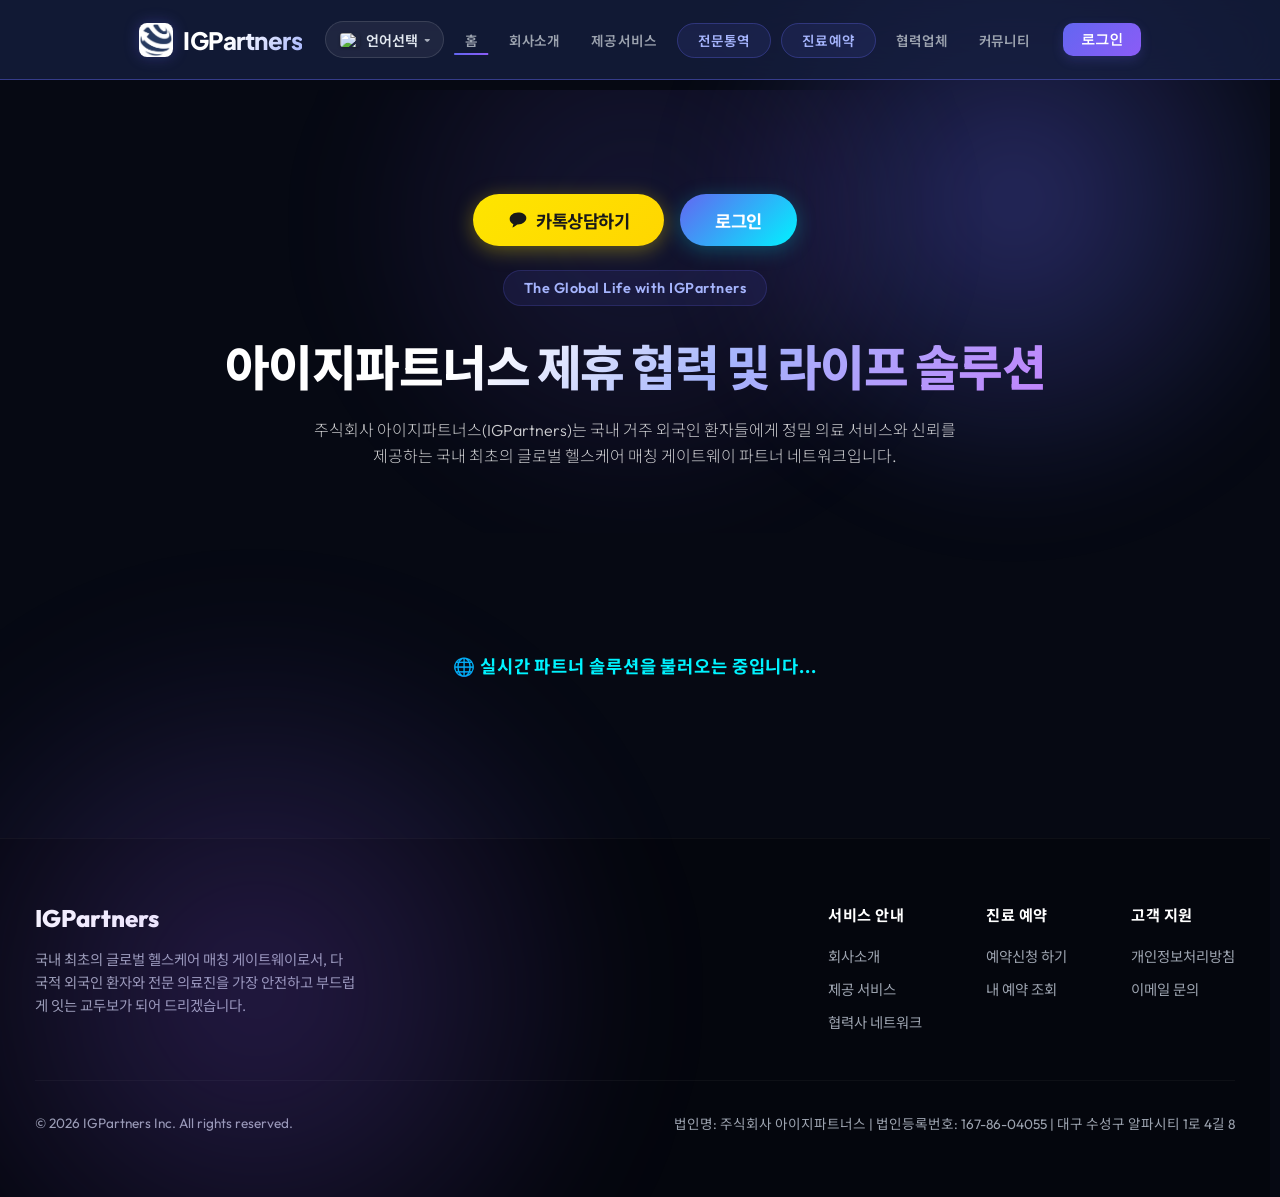
==== commit e3ed854f: "feat: 커뮤니티 모바일 반응형 여백/제목 줄바꿈 개선, 통역사 순서 자동정리/중복방지 및 메인 히어로 로그인 버튼 연동" ====
--- a/index.html
+++ b/index.html
@@ -71,7 +71,7 @@
   <link rel="apple-touch-icon" href="/img/logo.png?v=260918_5">
 
   <!-- 메인 스타일시트 연동 및 캐시 관리 버전 갱신 (버전: v=261002_5) -->
-  <link rel="stylesheet" href="css/style.css?v=261002_5">
+  <link rel="stylesheet" href="css/style.css?v=261020_3">
 </head>
 
 <body class="home-page">
@@ -243,7 +243,19 @@
             </svg>
             <span>카톡상담하기</span>
           </a>
-          <a href="/booking-lang.html" class="hero-booking-btn">진료예약하기</a>
+          <button type="button" id="hero-btn-login" class="hero-booking-btn" style="display: none; border: none; outline: none; cursor: pointer; font-family: inherit;" onclick="if(typeof window.showAuthModal==='function'){window.showAuthModal('login');}">로그인</button>
+          <script>
+            /* 0ms 즉시 선렌더링: 브라우저 세션 캐시(auth_user_cache) 확인하여 비로그인 상태일 때만 로그인 버튼 즉각 노출 */
+            (function () {
+              try {
+                var c = sessionStorage.getItem("auth_user_cache");
+                var btn = document.getElementById("hero-btn-login");
+                if (!c && btn) {
+                  btn.style.display = "inline-flex";
+                }
+              } catch (e) { }
+            })();
+          </script>
         </div>
         <span class="hero-tag">The Global Life with IGPartners</span>
         <!-- 데스크톱 및 모바일 전 화면에서 한 줄로 균형 있게 표시되는 메인 히어로 타이틀 -->
@@ -283,9 +295,9 @@
   <footer id="global-footer" class="global-footer"></footer>
 
   <!-- 브라우저 캐시 무효화를 위한 버전 관리 적용 (모듈 JS 파일 버전: v=261002_5) -->
-  <script type="module" src="js/navigation.js?v=261002_5"></script>
-  <script type="module" src="/js/auth.js?v=261002_5"></script>
-  <script type="module" src="/js/ad-slider.js?v=261002_5"></script>
+  <script type="module" src="js/navigation.js?v=261020_3"></script>
+  <script type="module" src="/js/auth.js?v=261020_3"></script>
+  <script type="module" src="/js/ad-slider.js?v=261020_3"></script>
 
   <!-- 구글 로그인 유도 안내 모달 팝업 - 다국어 편의성을 위해 한국어와 영어를 병기하고 로그인 버튼 내 베트남어를 제거함 -->
   <div id="login-required-modal" class="modal-backdrop" style="display: none;">
--- a/css/style.css
+++ b/css/style.css
@@ -4353,6 +4353,10 @@
   text-decoration: none;
   background: linear-gradient(135deg, #6366f1 0%, #00f3ff 100%); /* 인디고 & 네온 시안 하모니 그라데이션 */
   border-radius: 100px;
+  border: none;
+  outline: none;
+  cursor: pointer;
+  font-family: inherit;
   box-shadow: 0 4px 20px rgba(0, 243, 255, 0.25); /* 기본 네온 글로우 효과 */
   transition: all 0.4s cubic-bezier(0.16, 1, 0.3, 1); /* 미세 인터랙션 애니메이션 */
   position: relative;
@@ -5642,21 +5646,94 @@
   gap: 0.35rem;
 }
 
-/* 모바일 화면 (768px 이하) 전용 반응형 카드리스트 전환 */
+/* ==========================================================================
+   커뮤니티 모바일 반응형 카드리스트 및 여백 최적화 (768px 이하)
+   - 좌측 불필요한 여백 대폭 축소하여 화면을 넓게 활용
+   - 긴 제목 시 오른쪽으로 잘리지 않고 화면 너비에 맞게 자연스럽게 줄바꿈 허용
+   - 상단 컨트롤 바가 오른쪽 밖으로 넘치지 않도록 유연한 줄바꿈 및 컴팩트 배치 적용
+   ========================================================================== */
 @media (max-width: 768px) {
+  /* 모바일 화면에서 커뮤니티 전체 레이아웃 컨테이너의 좌우 불필요한 여백을 대폭 축소하여 화면을 넓게 활용 */
+  .cafe-layout-container {
+    padding: 5.25rem 0.65rem 3rem !important;
+    width: 100% !important;
+    max-width: 100% !important;
+    box-sizing: border-box !important;
+    overflow-x: hidden !important;
+    gap: 1rem;
+  }
+
+  /* 우측 메인 카드의 내부 좌우 패딩을 슬림화하여 본문 콘텐츠의 가로 공간을 극대화 */
+  .cafe-main-card {
+    padding: 1.1rem 0.75rem !important;
+    border-radius: 14px !important;
+    width: 100% !important;
+    max-width: 100% !important;
+    box-sizing: border-box !important;
+    overflow-x: hidden !important;
+  }
+
+  /* 상단 헤더 바 - 제목과 컨트롤을 위아래로 유연하게 분리 배치하여 가로 스크롤 방지 */
+  .cafe-header-bar {
+    flex-direction: column !important;
+    align-items: stretch !important;
+    gap: 0.75rem !important;
+    padding-bottom: 0.85rem !important;
+    margin-bottom: 0.85rem !important;
+  }
+
+  .cafe-header-left {
+    width: 100%;
+  }
+
+  /* 상단 컨트롤 영역 - 모바일 100% 가로 폭 안에서 유연하게 줄바꿈 및 컴팩트 배치 */
+  .cafe-header-controls {
+    display: flex !important;
+    flex-wrap: wrap !important;
+    align-items: center !important;
+    justify-content: space-between !important;
+    gap: 0.5rem !important;
+    width: 100% !important;
+  }
+
+  /* 모바일 글쓰기 버튼 크기 최적화 */
+  .cafe-header-controls .btn-cafe-write {
+    padding: 0.42rem 0.9rem !important;
+    font-size: 0.82rem !important;
+    margin-right: 0 !important;
+  }
+
+  .cafe-checkbox-label {
+    font-size: 0.8rem !important;
+    white-space: nowrap !important;
+  }
+
+  .cafe-select-perpage {
+    padding: 0.35rem 0.6rem !important;
+    font-size: 0.8rem !important;
+  }
+
+  /* 테이블 래퍼 가로 스크롤 방지 및 너비 100% 제한 */
+  .cafe-table-wrapper {
+    overflow-x: hidden !important;
+    width: 100% !important;
+    margin-bottom: 1rem !important;
+  }
+
   /* 모바일에서 테이블 헤더 숨김 */
   .cafe-table thead {
     display: none;
   }
 
-  /* 테이블 구성요소를 블록/플렉스 구조로 변경하여 카드 형태 생성 */
+  /* 테이블 구성요소를 블록 구조로 변경하여 반응형 카드 형태 생성 */
   .cafe-table,
   .cafe-table tbody,
   .cafe-table tr,
   .cafe-table td {
     display: block;
-    width: 100%;
-    box-sizing: border-box;
+    width: 100% !important;
+    max-width: 100% !important;
+    box-sizing: border-box !important;
   }
 
   /* 모바일 화면에서는 모바일 전용 공지 뱃지 표출 */
@@ -5665,11 +5742,13 @@
     align-items: center;
   }
 
-  /* 각 게시글 행 카드 스타일 지정 */
+  /* 각 게시글 행 카드 스타일 지정 - 불필요한 여백 축소 */
   .cafe-table tr {
-    padding: 0.85rem 0.65rem;
+    padding: 0.85rem 0.5rem !important;
     border-bottom: 1px solid rgba(255, 255, 255, 0.08);
     transition: background 0.2s;
+    width: 100% !important;
+    box-sizing: border-box !important;
   }
 
   /* 모바일 공지글 행 스타일 (좌측 포인트 바 유지 및 구분) */
@@ -5697,38 +5776,45 @@
   .cafe-col-title {
     padding: 0 !important;
     border-bottom: none !important;
-  }
-
-  /* 1번째 줄 - 제목 라인 (한 줄 고정 및 overflow ellipsis 말줄임) */
+    width: 100% !important;
+  }
+
+  /* 1번째 줄 - 제목 라인 (긴 제목 시 자연스러운 멀티라인 줄바꿈 허용) */
   .cafe-title-line {
-    display: flex;
-    align-items: center;
-    flex-wrap: nowrap;
-    overflow: hidden;
-    white-space: nowrap;
-    width: 100%;
-    gap: 0.35rem;
-  }
-
+    display: flex !important;
+    align-items: flex-start !important;
+    flex-wrap: wrap !important;
+    gap: 0.35rem 0.45rem !important;
+    width: 100% !important;
+    overflow: visible !important;
+    white-space: normal !important;
+    word-break: break-word !important;
+    line-height: 1.45 !important;
+  }
+
+  /* 게시글 제목 링크 - 긴 제목이 오른쪽 밖으로 잘리지 않고 화면 너비에 맞게 자연스럽게 줄바꿈되도록 처리 */
   .cafe-title-line .cafe-post-link {
-    overflow: hidden;
-    text-overflow: ellipsis;
-    white-space: nowrap;
-    flex: 1;
-    min-width: 0;
-    font-size: 0.92rem;
-    font-weight: 600;
+    overflow: visible !important;
+    text-overflow: clip !important;
+    white-space: normal !important;
+    word-break: break-word !important;
+    overflow-wrap: break-word !important;
+    flex: 1 1 auto !important;
+    min-width: 0 !important;
+    font-size: 0.92rem !important;
+    font-weight: 600 !important;
+    line-height: 1.45 !important;
   }
 
   /* 2번째 줄 - 모바일 전용 메타 정보 (작성자 / 작성일 / 조회수) */
   .cafe-mobile-meta {
     display: flex !important;
-    align-items: center;
-    gap: 0.4rem;
-    color: #64748b;
-    font-size: 0.78rem;
-    margin-top: 0.4rem;
-    flex-wrap: nowrap;
+    align-items: center !important;
+    gap: 0.4rem !important;
+    color: #64748b !important;
+    font-size: 0.78rem !important;
+    margin-top: 0.45rem !important;
+    flex-wrap: wrap !important;
   }
 
   .cafe-mobile-meta .meta-author {
@@ -5749,6 +5835,19 @@
   .cafe-mobile-meta .meta-views {
     color: #64748b;
     white-space: nowrap;
+  }
+}
+
+/* 초소형 모바일 화면 (480px 이하) 추가 여백 최적화 */
+@media (max-width: 480px) {
+  .cafe-layout-container {
+    padding: 5.25rem 0.4rem 2.5rem !important;
+  }
+  .cafe-main-card {
+    padding: 0.9rem 0.55rem !important;
+  }
+  .cafe-header-controls {
+    gap: 0.35rem !important;
   }
 }
 
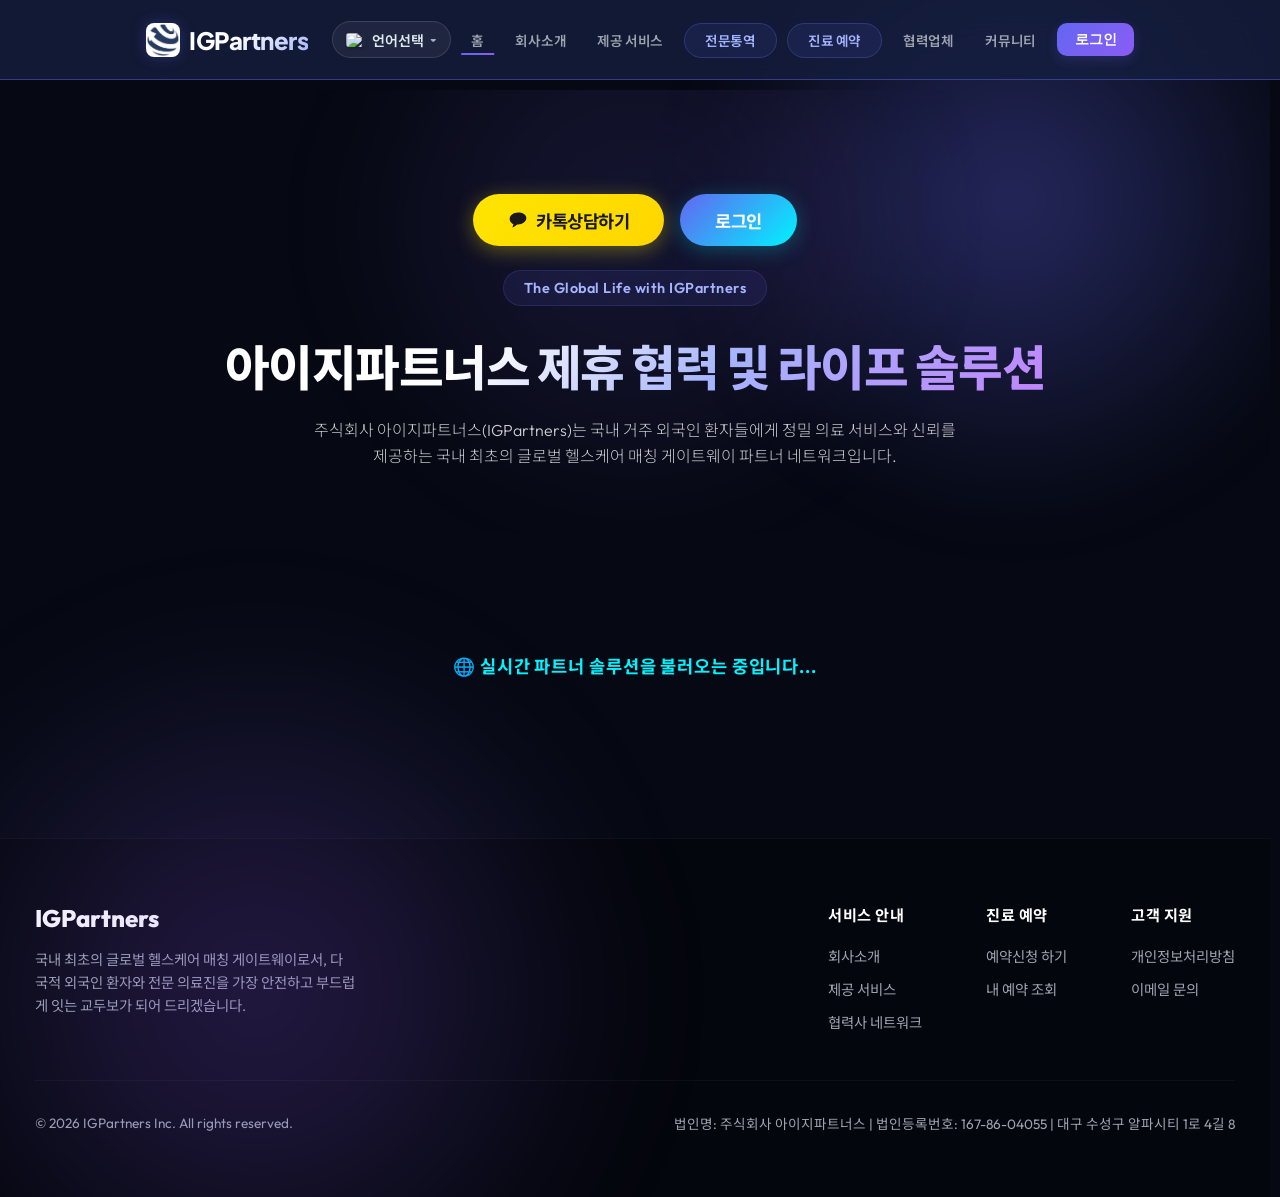
==== commit 46bd266e: "커뮤니티 게시글 새글(N) 배지 작성 후 7일(일주일) 유지 조건 적용 및 캐시 버전 갱신 (v261023_1)" ====
--- a/index.html
+++ b/index.html
@@ -71,7 +71,7 @@
   <link rel="apple-touch-icon" href="/img/logo.png?v=260918_5">
 
   <!-- 메인 스타일시트 연동 및 캐시 관리 버전 갱신 (버전: v=261002_5) -->
-  <link rel="stylesheet" href="css/style.css?v=261020_3">
+  <link rel="stylesheet" href="css/style.css?v=261023_1">
 </head>
 
 <body class="home-page">
@@ -295,9 +295,9 @@
   <footer id="global-footer" class="global-footer"></footer>
 
   <!-- 브라우저 캐시 무효화를 위한 버전 관리 적용 (모듈 JS 파일 버전: v=261002_5) -->
-  <script type="module" src="js/navigation.js?v=261020_3"></script>
-  <script type="module" src="/js/auth.js?v=261020_3"></script>
-  <script type="module" src="/js/ad-slider.js?v=261020_3"></script>
+  <script type="module" src="js/navigation.js?v=261023_1"></script>
+  <script type="module" src="/js/auth.js?v=261023_1"></script>
+  <script type="module" src="/js/ad-slider.js?v=261023_1"></script>
 
   <!-- 구글 로그인 유도 안내 모달 팝업 - 다국어 편의성을 위해 한국어와 영어를 병기하고 로그인 버튼 내 베트남어를 제거함 -->
   <div id="login-required-modal" class="modal-backdrop" style="display: none;">
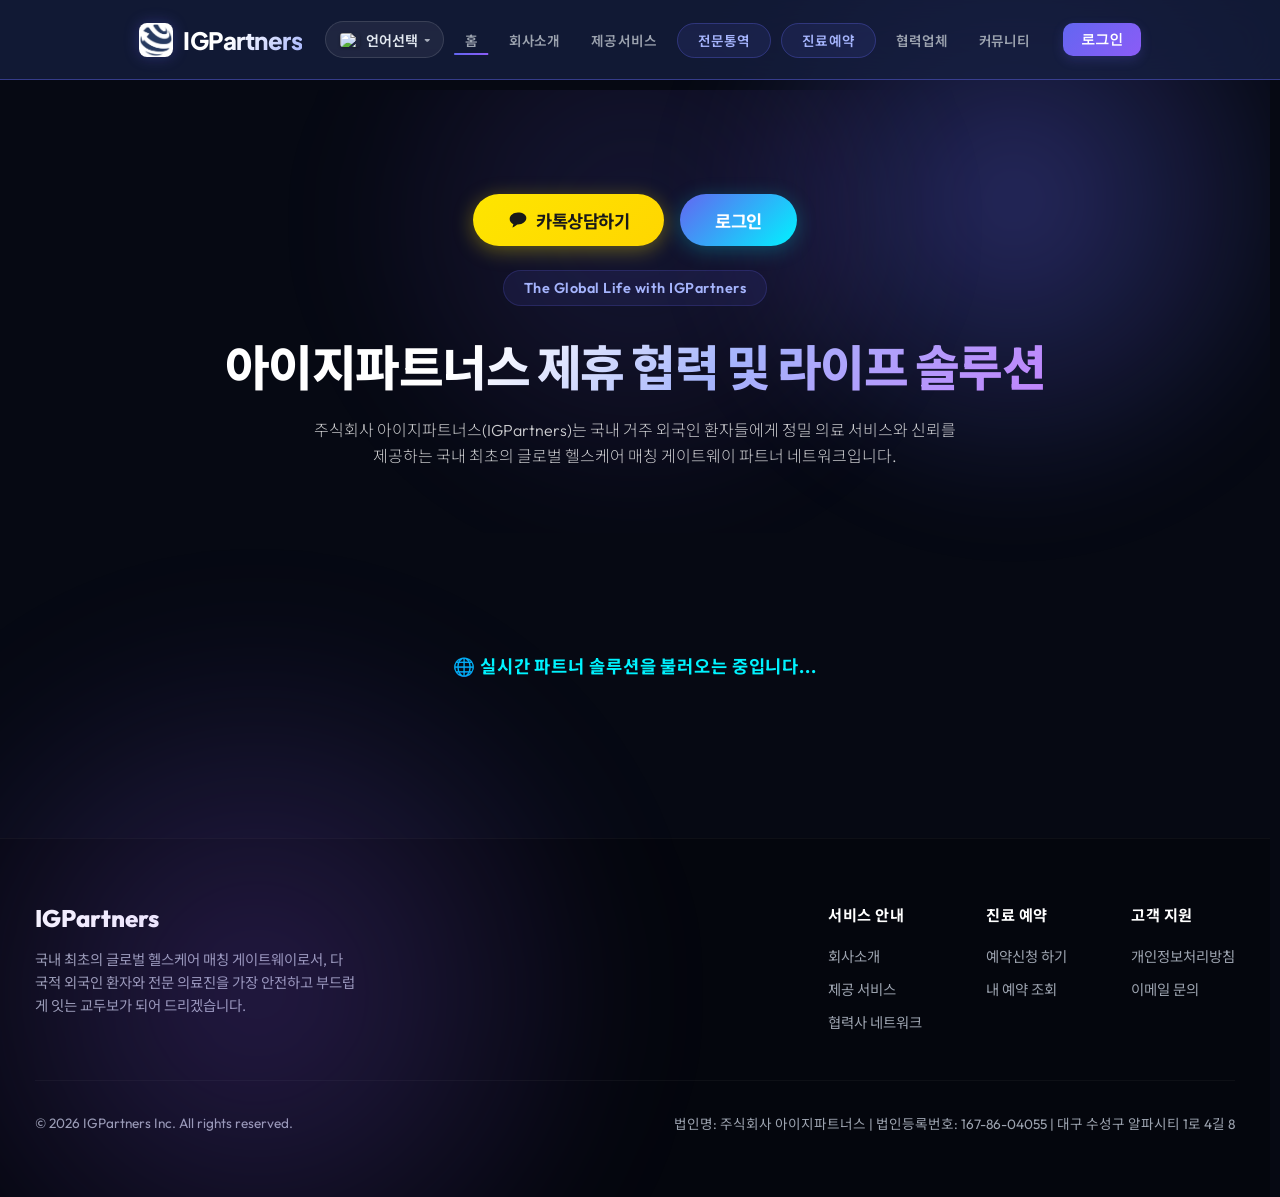
==== commit 99779a6b: "feat: 관리자 회원 리스트 국가 타일 클릭 필터링, 등급별 보기 및 회원 이름 검색 기능 추가, 캐시 버전 갱신 (v261101_2)" ====
--- a/index.html
+++ b/index.html
@@ -70,8 +70,8 @@
   <link rel="icon" type="image/png" href="/img/logo.png?v=260918_5">
   <link rel="apple-touch-icon" href="/img/logo.png?v=260918_5">
 
-  <!-- 메인 스타일시트 연동 및 캐시 관리 버전 갱신 (버전: v=261002_5) -->
-  <link rel="stylesheet" href="css/style.css?v=261023_1">
+  <!-- 메인 스타일시트 연동 및 캐시 관리 버전 갱신 (버전: v=261101_2) -->
+  <link rel="stylesheet" href="css/style.css?v=261101_2">
 </head>
 
 <body class="home-page">
@@ -294,10 +294,10 @@
   <!-- 유지보수 용이성을 위해 푸터 내용을 공통 JS(navigation.js)에서 동적 주입하도록 구조 개선 -->
   <footer id="global-footer" class="global-footer"></footer>
 
-  <!-- 브라우저 캐시 무효화를 위한 버전 관리 적용 (모듈 JS 파일 버전: v=261002_5) -->
-  <script type="module" src="js/navigation.js?v=261023_1"></script>
-  <script type="module" src="/js/auth.js?v=261023_1"></script>
-  <script type="module" src="/js/ad-slider.js?v=261023_1"></script>
+  <!-- 브라우저 캐시 무효화를 위한 버전 관리 적용 (모듈 JS 파일 버전: v=261101_2) -->
+  <script type="module" src="js/navigation.js?v=261101_2"></script>
+  <script type="module" src="/js/auth.js?v=261101_2"></script>
+  <script type="module" src="/js/ad-slider.js?v=261101_2"></script>
 
   <!-- 구글 로그인 유도 안내 모달 팝업 - 다국어 편의성을 위해 한국어와 영어를 병기하고 로그인 버튼 내 베트남어를 제거함 -->
   <div id="login-required-modal" class="modal-backdrop" style="display: none;">
--- a/css/style.css
+++ b/css/style.css
@@ -1116,6 +1116,35 @@
   background: rgba(12, 16, 32, 0.85);
   box-shadow: 0 8px 25px rgba(0, 0, 0, 0.35);
   border-color: currentColor !important;
+}
+
+/* 회원 리스트 섹션 상단 국가별 통계 타일 클릭 필터링 커서 및 선택(Active) 강조 디자인 */
+#admin-user-lang-stats .lang-stat-tile {
+  cursor: pointer;
+  user-select: none;
+  position: relative;
+}
+
+#admin-user-lang-stats .lang-stat-tile:active {
+  transform: translateY(0) scale(0.98);
+}
+
+#admin-user-lang-stats .lang-stat-tile.active {
+  transform: translateY(-2px);
+  background: rgba(20, 28, 56, 0.95) !important;
+  border-color: var(--tile-accent, #00f3ff) !important;
+  box-shadow: 0 0 0 1px var(--tile-accent, #00f3ff), 0 8px 22px rgba(0, 0, 0, 0.45), inset 0 0 14px rgba(255, 255, 255, 0.06);
+}
+
+#admin-user-lang-stats .lang-stat-tile.active::after {
+  content: "✓";
+  position: absolute;
+  top: 4px;
+  right: 6px;
+  font-size: 0.62rem;
+  font-weight: 800;
+  color: var(--tile-accent, #00f3ff);
+  line-height: 1;
 }
 
 .lang-tile-title {
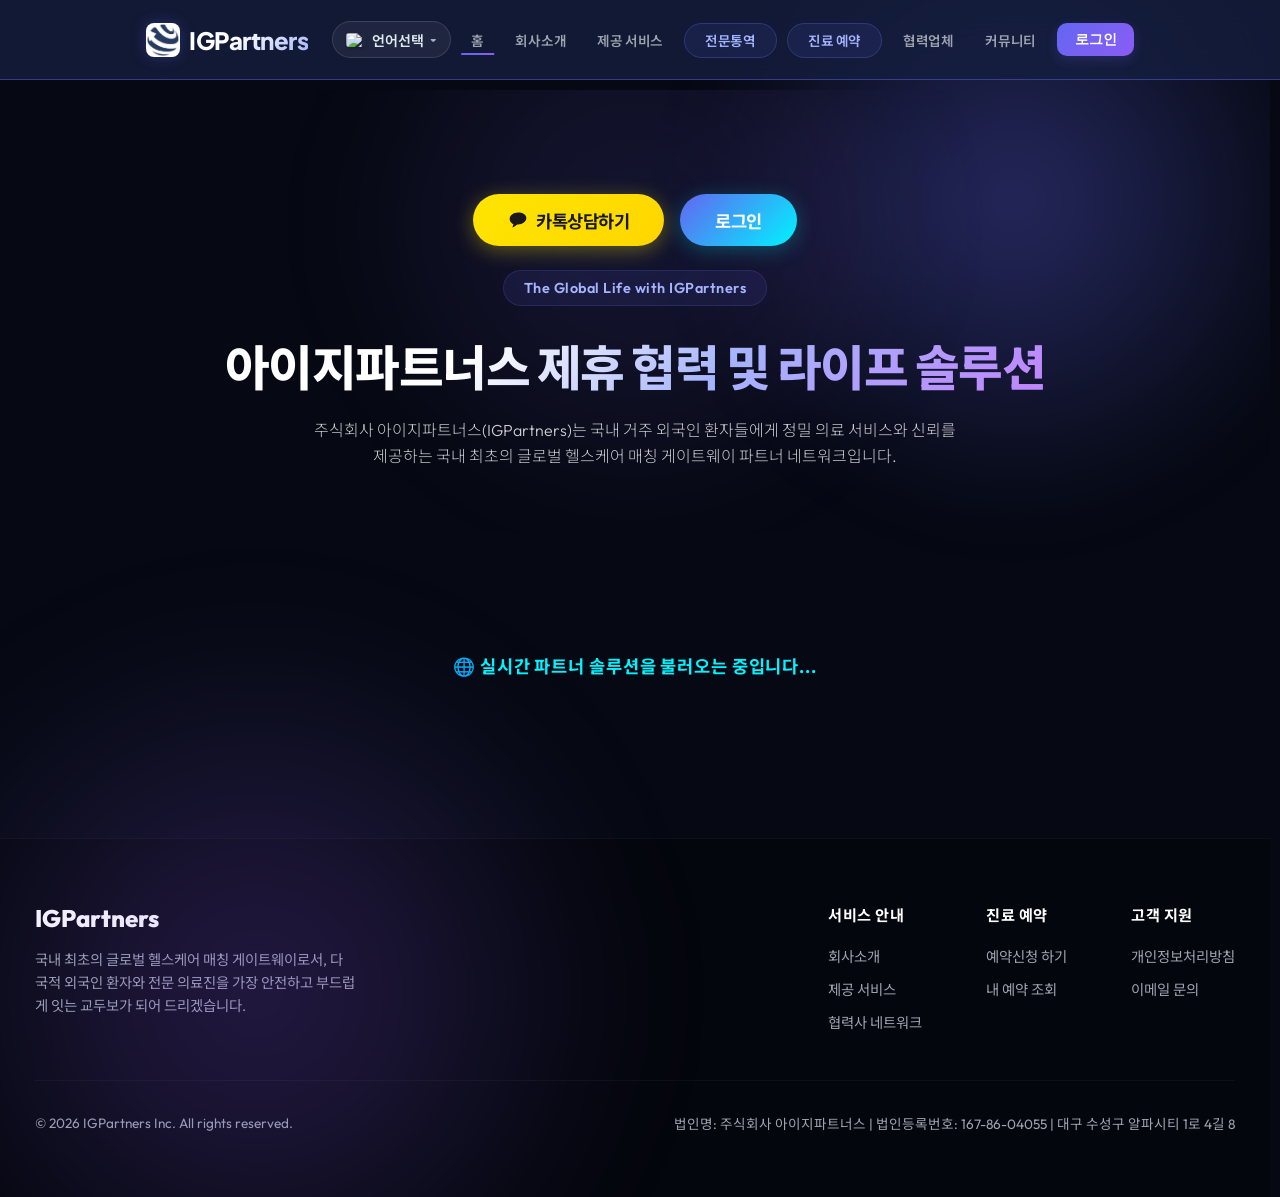
==== commit e44b2b4e: "feat: 문자발송 권한/양식 관리 기능 추가 및 10개 병원 8개국어 다국어 번역 보강" ====
--- a/index.html
+++ b/index.html
@@ -70,8 +70,8 @@
   <link rel="icon" type="image/png" href="/img/logo.png?v=260918_5">
   <link rel="apple-touch-icon" href="/img/logo.png?v=260918_5">
 
-  <!-- 메인 스타일시트 연동 및 캐시 관리 버전 갱신 (버전: v=261101_2) -->
-  <link rel="stylesheet" href="css/style.css?v=261101_2">
+  <!-- 메인 스타일시트 연동 및 캐시 관리 버전 갱신 (버전: v=261112_4) -->
+  <link rel="stylesheet" href="css/style.css?v=261112_4">
 </head>
 
 <body class="home-page">
@@ -294,10 +294,10 @@
   <!-- 유지보수 용이성을 위해 푸터 내용을 공통 JS(navigation.js)에서 동적 주입하도록 구조 개선 -->
   <footer id="global-footer" class="global-footer"></footer>
 
-  <!-- 브라우저 캐시 무효화를 위한 버전 관리 적용 (모듈 JS 파일 버전: v=261101_2) -->
-  <script type="module" src="js/navigation.js?v=261101_2"></script>
-  <script type="module" src="/js/auth.js?v=261101_2"></script>
-  <script type="module" src="/js/ad-slider.js?v=261101_2"></script>
+  <!-- 브라우저 캐시 무효화를 위한 버전 관리 적용 (모듈 JS 파일 버전: v=261112_4) -->
+  <script type="module" src="js/navigation.js?v=261112_4"></script>
+  <script type="module" src="/js/auth.js?v=261112_4"></script>
+  <script type="module" src="/js/ad-slider.js?v=261112_4"></script>
 
   <!-- 구글 로그인 유도 안내 모달 팝업 - 다국어 편의성을 위해 한국어와 영어를 병기하고 로그인 버튼 내 베트남어를 제거함 -->
   <div id="login-required-modal" class="modal-backdrop" style="display: none;">
--- a/css/style.css
+++ b/css/style.css
@@ -2196,30 +2196,48 @@
     font-weight: 600 !important;
   }
 
-  /* 각 td의 1대1 한글 컬럼 라벨 바인딩 */
+  /* 등급 권한 관리 테이블 각 셀의 모바일 반응형 1대1 컬럼 라벨 바인딩 */
   #content-users .admin-table td:nth-child(1)::before {
     content: "등급 식별 키" !important;
   }
   #content-users .admin-table td:nth-child(2)::before {
-    content: "표시 이름" !important;
+    content: "등급 명" !important;
   }
   #content-users .admin-table td:nth-child(3)::before {
-    content: "관리자 메뉴 권한" !important;
+    content: "관리자" !important;
   }
   #content-users .admin-table td:nth-child(4)::before {
-    content: "예약내역 조회 권한" !important;
+    content: "예약내역관리" !important;
   }
   #content-users .admin-table td:nth-child(5)::before {
-    content: "병원 목록 관리 권한" !important;
+    content: "병원관리" !important;
   }
   #content-users .admin-table td:nth-child(6)::before {
-    content: "등급 종류 관리 권한" !important;
+    content: "광고배너관리" !important;
   }
   #content-users .admin-table td:nth-child(7)::before {
-    content: "가입회원 리스트 권한" !important;
+    content: "협력업체관리" !important;
   }
   #content-users .admin-table td:nth-child(8)::before {
-    content: "작업 동작" !important;
+    content: "등급권한관리" !important;
+  }
+  #content-users .admin-table td:nth-child(9)::before {
+    content: "전문통역관리" !important;
+  }
+  #content-users .admin-table td:nth-child(10)::before {
+    content: "회원리스트" !important;
+  }
+  #content-users .admin-table td:nth-child(11)::before {
+    content: "문자발송" !important;
+  }
+  #content-users .admin-table td:nth-child(12)::before {
+    content: "예약통계" !important;
+  }
+  #content-users .admin-table td:nth-child(13)::before {
+    content: "커뮤니티설정" !important;
+  }
+  #content-users .admin-table td:nth-child(14)::before {
+    content: "등급명 변경" !important;
   }
 
   /* 회원 목록 라벨 ::before 설정 */
@@ -4016,7 +4034,7 @@
   width: 10%;
 }
 
-/* [컬럼 라인 맞춤] 3열~10열: 8개 권한 토글 스위치 컬럼 (중앙 정렬) */
+/* 3열~13열: 문자발송 권한을 포함한 11개 세부 권한 토글 스위치 컬럼 중앙 정렬 및 폭 균등 배분 */
 .admin-users-full-layout .clinic-list-section .table-responsive:first-of-type .admin-table th:nth-child(3),
 .admin-users-full-layout .clinic-list-section .table-responsive:first-of-type .admin-table td:nth-child(3),
 .admin-users-full-layout .clinic-list-section .table-responsive:first-of-type .admin-table th:nth-child(4),
@@ -4032,20 +4050,26 @@
 .admin-users-full-layout .clinic-list-section .table-responsive:first-of-type .admin-table th:nth-child(9),
 .admin-users-full-layout .clinic-list-section .table-responsive:first-of-type .admin-table td:nth-child(9),
 .admin-users-full-layout .clinic-list-section .table-responsive:first-of-type .admin-table th:nth-child(10),
-.admin-users-full-layout .clinic-list-section .table-responsive:first-of-type .admin-table td:nth-child(10) {
-  width: 8%;
+.admin-users-full-layout .clinic-list-section .table-responsive:first-of-type .admin-table td:nth-child(10),
+.admin-users-full-layout .clinic-list-section .table-responsive:first-of-type .admin-table th:nth-child(11),
+.admin-users-full-layout .clinic-list-section .table-responsive:first-of-type .admin-table td:nth-child(11),
+.admin-users-full-layout .clinic-list-section .table-responsive:first-of-type .admin-table th:nth-child(12),
+.admin-users-full-layout .clinic-list-section .table-responsive:first-of-type .admin-table td:nth-child(12),
+.admin-users-full-layout .clinic-list-section .table-responsive:first-of-type .admin-table th:nth-child(13),
+.admin-users-full-layout .clinic-list-section .table-responsive:first-of-type .admin-table td:nth-child(13) {
+  width: 7%;
   text-align: center;
 }
 
-/* [컬럼 라인 맞춤] 11열: 등급명 변경 (수정/삭제 액션 버튼) 영역 */
-.admin-users-full-layout .clinic-list-section .table-responsive:first-of-type .admin-table th:nth-child(11),
-.admin-users-full-layout .clinic-list-section .table-responsive:first-of-type .admin-table td:nth-child(11) {
+/* 14열(마지막 열): 등급명 변경 (수정/삭제 액션 버튼) 영역 중앙 정렬 */
+.admin-users-full-layout .clinic-list-section .table-responsive:first-of-type .admin-table th:nth-child(14),
+.admin-users-full-layout .clinic-list-section .table-responsive:first-of-type .admin-table td:nth-child(14) {
   text-align: center !important;
-  width: 14%;
+  width: 13%;
 }
 
 /* 등급변경 셀 내부의 버튼 정렬 컨테이너 강제 가운데 정렬 */
-.admin-users-full-layout .clinic-list-section .table-responsive:first-of-type .admin-table td:nth-child(11) > div {
+.admin-users-full-layout .clinic-list-section .table-responsive:first-of-type .admin-table td:nth-child(14) > div {
   display: flex !important;
   justify-content: center !important;
   align-items: center !important;
@@ -7764,4 +7788,805 @@
 .ad-drag-row:hover .ad-drag-handle {
   opacity: 1;
   transform: scale(1.15);
-}+}
+
+/* ==========================================================================
+   관리자 페이지 가입 회원 대상 문자발송 전용 섹션 (#content-sms) 프리미엄 스타일
+   ========================================================================== */
+
+/* 상단 문자 발송 컨트롤 2단 그리드 패널 (좌측: 수신 대상 현황 / 우측: 문자 작성 에디터) */
+.sms-composer-panel {
+  display: grid;
+  grid-template-columns: minmax(320px, 1fr) minmax(400px, 1.35fr);
+  gap: 1.5rem;
+  margin-bottom: 2rem;
+  width: 100%;
+  box-sizing: border-box;
+}
+
+@media (max-width: 1080px) {
+  .sms-composer-panel {
+    grid-template-columns: 1fr;
+  }
+}
+
+/* 좌측 수신 대상 현황 카드 & 우측 문자 에디터 카드 공통 글래스모피즘 컨테이너 */
+.sms-recipient-card,
+.sms-editor-card {
+  background: linear-gradient(145deg, rgba(16, 24, 48, 0.92) 0%, rgba(10, 15, 32, 0.96) 100%);
+  border: 1px solid rgba(0, 243, 255, 0.28);
+  border-radius: 18px;
+  padding: 1.5rem;
+  display: flex;
+  flex-direction: column;
+  gap: 1rem;
+  box-shadow: 0 12px 32px rgba(0, 0, 0, 0.45), inset 0 1px 0 rgba(255, 255, 255, 0.08);
+  backdrop-filter: blur(14px);
+  box-sizing: border-box;
+  position: relative;
+  overflow: hidden;
+}
+
+.sms-recipient-card::before,
+.sms-editor-card::before {
+  content: "";
+  position: absolute;
+  top: 0;
+  left: 0;
+  right: 0;
+  height: 2px;
+  background: linear-gradient(90deg, transparent, #00f3ff, #6366f1, transparent);
+  opacity: 0.85;
+}
+
+/* 카드 상단 헤더 바 */
+.sms-card-header {
+  display: flex;
+  align-items: center;
+  justify-content: space-between;
+  gap: 0.75rem;
+  flex-wrap: wrap;
+  padding-bottom: 0.75rem;
+  border-bottom: 1px solid rgba(255, 255, 255, 0.08);
+}
+
+.sms-card-title-group {
+  display: flex;
+  align-items: center;
+  gap: 0.55rem;
+}
+
+.sms-card-icon {
+  font-size: 1.2rem;
+  line-height: 1;
+}
+
+.sms-card-title-group h3 {
+  margin: 0;
+  font-size: 1.1rem;
+  font-weight: 800;
+  color: #ffffff;
+  letter-spacing: -0.3px;
+}
+
+/* 선택 인원 실시간 카운트 네온 배지 */
+.sms-count-badge {
+  display: inline-flex;
+  align-items: center;
+  justify-content: center;
+  padding: 0.3rem 0.85rem;
+  border-radius: 20px;
+  font-size: 0.85rem;
+  font-weight: 800;
+  background: rgba(0, 243, 255, 0.14);
+  color: #00f3ff;
+  border: 1px solid rgba(0, 243, 255, 0.45);
+  box-shadow: 0 0 12px rgba(0, 243, 255, 0.2);
+}
+
+.sms-card-guide {
+  margin: 0;
+  font-size: 0.85rem;
+  color: #94a3b8;
+  line-height: 1.5;
+}
+
+/* 좌측 퀵 액션 버튼 바 (현재 목록 전체 선택 / 전체 해제 / 연락처 복사) */
+.sms-quick-actions {
+  display: flex;
+  align-items: center;
+  gap: 0.5rem;
+  flex-wrap: wrap;
+}
+
+.sms-action-chip {
+  padding: 0.45rem 0.85rem;
+  border-radius: 8px;
+  font-size: 0.82rem;
+  font-weight: 700;
+  cursor: pointer;
+  transition: all 0.2s ease;
+  border: 1px solid transparent;
+  display: inline-flex;
+  align-items: center;
+  gap: 4px;
+  white-space: nowrap;
+}
+
+.sms-action-chip.primary {
+  background: rgba(0, 243, 255, 0.12);
+  color: #00f3ff;
+  border-color: rgba(0, 243, 255, 0.35);
+}
+
+.sms-action-chip.primary:hover {
+  background: rgba(0, 243, 255, 0.24);
+  box-shadow: 0 0 12px rgba(0, 243, 255, 0.3);
+  transform: translateY(-1px);
+}
+
+.sms-action-chip.danger {
+  background: rgba(239, 68, 68, 0.12);
+  color: #fca5a5;
+  border-color: rgba(239, 68, 68, 0.35);
+}
+
+.sms-action-chip.danger:hover {
+  background: rgba(239, 68, 68, 0.24);
+  color: #ffffff;
+  transform: translateY(-1px);
+}
+
+.sms-action-chip.secondary {
+  background: rgba(99, 102, 241, 0.15);
+  color: #a5b4fc;
+  border-color: rgba(99, 102, 241, 0.4);
+}
+
+.sms-action-chip.secondary:hover {
+  background: rgba(99, 102, 241, 0.28);
+  color: #ffffff;
+  transform: translateY(-1px);
+}
+
+/* 선택된 수신자 칩(Tag) 리스트 스크롤 박스 */
+.sms-selected-chips-box {
+  flex: 1;
+  min-height: 135px;
+  max-height: 195px;
+  overflow-y: auto;
+  background: rgba(6, 10, 22, 0.75);
+  border: 1px solid rgba(255, 255, 255, 0.08);
+  border-radius: 12px;
+  padding: 0.75rem;
+  display: flex;
+  flex-wrap: wrap;
+  align-content: flex-start;
+  gap: 0.45rem;
+}
+
+.sms-chips-empty {
+  width: 100%;
+  height: 100%;
+  min-height: 110px;
+  display: flex;
+  align-items: center;
+  justify-content: center;
+  text-align: center;
+  color: #64748b;
+  font-size: 0.84rem;
+  line-height: 1.5;
+  padding: 0.5rem;
+}
+
+/* 개별 수신자 태그 칩 */
+.sms-recipient-chip {
+  display: inline-flex;
+  align-items: center;
+  gap: 6px;
+  background: rgba(0, 243, 255, 0.1);
+  border: 1px solid rgba(0, 243, 255, 0.3);
+  color: #e2e8f0;
+  padding: 0.28rem 0.65rem;
+  border-radius: 20px;
+  font-size: 0.8rem;
+  font-weight: 600;
+  transition: all 0.18s ease;
+}
+
+.sms-recipient-chip:hover {
+  background: rgba(0, 243, 255, 0.18);
+  border-color: #00f3ff;
+}
+
+.sms-recipient-chip .chip-phone {
+  color: #94a3b8;
+  font-size: 0.75rem;
+  font-family: monospace;
+}
+
+.sms-recipient-chip .chip-remove {
+  background: none;
+  border: none;
+  color: #fca5a5;
+  font-size: 0.85rem;
+  font-weight: 800;
+  cursor: pointer;
+  padding: 0 2px;
+  line-height: 1;
+}
+
+.sms-recipient-chip .chip-remove:hover {
+  color: #ef4444;
+  transform: scale(1.15);
+}
+
+/* 발신번호 하단 안내 바 */
+.sms-sender-info-bar {
+  display: flex;
+  align-items: center;
+  justify-content: space-between;
+  gap: 0.5rem;
+  flex-wrap: wrap;
+  background: rgba(255, 255, 255, 0.03);
+  border: 1px solid rgba(255, 255, 255, 0.07);
+  border-radius: 10px;
+  padding: 0.6rem 0.9rem;
+  font-size: 0.83rem;
+}
+
+.sms-sender-info-bar .sender-label {
+  color: #a5b4fc;
+  font-weight: 700;
+}
+
+.sms-sender-info-bar .sender-value {
+  color: #e2e8f0;
+  font-weight: 600;
+  font-family: monospace;
+}
+
+/* 우측 문자 에디터: SMS / LMS 용량(Byte) 표시 배지 */
+.sms-byte-badge {
+  display: inline-flex;
+  align-items: center;
+  padding: 0.28rem 0.75rem;
+  border-radius: 20px;
+  font-size: 0.8rem;
+  font-weight: 800;
+  letter-spacing: 0.2px;
+}
+
+.sms-byte-badge.sms-mode {
+  background: rgba(16, 185, 129, 0.15);
+  color: #34d399;
+  border: 1px solid rgba(16, 185, 129, 0.4);
+}
+
+.sms-byte-badge.lms-mode {
+  background: rgba(245, 158, 11, 0.16);
+  color: #fbbf24;
+  border: 1px solid rgba(245, 158, 11, 0.45);
+}
+
+.sms-byte-badge.over-mode {
+  background: rgba(239, 68, 68, 0.2);
+  color: #f87171;
+  border: 1px solid rgba(239, 68, 68, 0.5);
+}
+
+/* 치환 변수 및 편집·삭제·추가가 가능한 빠른 문구 템플릿 툴바 */
+.sms-template-toolbar {
+  display: flex;
+  align-items: center;
+  gap: 0.45rem;
+  flex-wrap: wrap;
+}
+
+/* 동적 양식 칩 목록 래퍼 */
+.sms-template-list {
+  display: inline-flex;
+  align-items: center;
+  gap: 0.45rem;
+  flex-wrap: wrap;
+}
+
+/* 개별 문자 양식 캡슐(불러오기 버튼 + 수정(✏️) + 삭제(✕) 통합 칩) */
+.sms-tpl-chip-group {
+  display: inline-flex;
+  align-items: stretch;
+  border-radius: 8px;
+  background: rgba(255, 255, 255, 0.05);
+  border: 1px solid rgba(255, 255, 255, 0.14);
+  overflow: hidden;
+  transition: all 0.2s ease;
+}
+
+.sms-tpl-chip-group:hover {
+  border-color: rgba(0, 243, 255, 0.45);
+  background: rgba(0, 243, 255, 0.08);
+}
+
+/* 현재 선택되어 아래 입력창에 불러와진 양식 활성화 스타일 */
+.sms-tpl-chip-group.active {
+  background: rgba(0, 243, 255, 0.15);
+  border-color: #00f3ff;
+  box-shadow: 0 0 12px rgba(0, 243, 255, 0.25);
+}
+
+.sms-tpl-load-btn {
+  padding: 0.36rem 0.6rem 0.36rem 0.7rem;
+  border: none;
+  background: transparent;
+  color: #e2e8f0;
+  font-size: 0.78rem;
+  font-weight: 700;
+  cursor: pointer;
+  white-space: nowrap;
+  transition: color 0.2s ease;
+}
+
+.sms-tpl-chip-group:hover .sms-tpl-load-btn,
+.sms-tpl-chip-group.active .sms-tpl-load-btn {
+  color: #ffffff;
+}
+
+/* 양식 칩 내부 우측 미니 편집(✏️) 및 삭제(✕) 아이콘 버튼 */
+.sms-tpl-icon-btn {
+  display: inline-flex;
+  align-items: center;
+  justify-content: center;
+  padding: 0 0.42rem;
+  border: none;
+  border-left: 1px solid rgba(255, 255, 255, 0.1);
+  background: rgba(0, 0, 0, 0.18);
+  color: #94a3b8;
+  font-size: 0.74rem;
+  cursor: pointer;
+  transition: all 0.18s ease;
+  line-height: 1;
+}
+
+.sms-tpl-icon-btn.edit:hover {
+  background: rgba(56, 189, 248, 0.25);
+  color: #38bdf8;
+}
+
+.sms-tpl-icon-btn.delete:hover {
+  background: rgba(239, 68, 68, 0.28);
+  color: #f87171;
+}
+
+/* 양식 저장 / 양식 추가 / 기본양식 복원 컨트롤 버튼 그룹 */
+.sms-template-manage-bar {
+  display: inline-flex;
+  align-items: center;
+  gap: 0.4rem;
+  flex-wrap: wrap;
+}
+
+.sms-tpl-action-btn {
+  padding: 0.36rem 0.68rem;
+  border-radius: 8px;
+  font-size: 0.76rem;
+  font-weight: 700;
+  cursor: pointer;
+  white-space: nowrap;
+  transition: all 0.2s ease;
+}
+
+.sms-tpl-action-btn.save-current {
+  background: rgba(16, 185, 129, 0.16);
+  color: #34d399;
+  border: 1px solid rgba(16, 185, 129, 0.45);
+}
+
+.sms-tpl-action-btn.save-current:hover {
+  background: rgba(16, 185, 129, 0.28);
+  color: #ffffff;
+  box-shadow: 0 0 10px rgba(16, 185, 129, 0.3);
+}
+
+.sms-tpl-action-btn.add-new {
+  background: rgba(99, 102, 241, 0.16);
+  color: #a5b4fc;
+  border: 1px solid rgba(99, 102, 241, 0.45);
+}
+
+.sms-tpl-action-btn.add-new:hover {
+  background: rgba(99, 102, 241, 0.3);
+  color: #ffffff;
+  box-shadow: 0 0 10px rgba(99, 102, 241, 0.3);
+}
+
+.sms-tpl-action-btn.reset-default {
+  background: rgba(255, 255, 255, 0.04);
+  color: #94a3b8;
+  border: 1px solid rgba(255, 255, 255, 0.12);
+}
+
+.sms-tpl-action-btn.reset-default:hover {
+  background: rgba(245, 158, 11, 0.16);
+  color: #fbbf24;
+  border-color: rgba(245, 158, 11, 0.45);
+}
+
+/* 문자 양식 편집/추가 전용 모달 스타일 */
+.sms-tpl-modal-overlay {
+  position: fixed;
+  inset: 0;
+  background: rgba(4, 7, 17, 0.8);
+  backdrop-filter: blur(8px);
+  display: flex;
+  align-items: center;
+  justify-content: center;
+  z-index: 10050;
+  padding: 1rem;
+}
+
+.sms-tpl-modal-card {
+  width: 100%;
+  max-width: 540px;
+  background: linear-gradient(145deg, rgba(15, 23, 42, 0.98) 0%, rgba(10, 14, 28, 0.98) 100%);
+  border: 1px solid rgba(0, 243, 255, 0.35);
+  border-radius: 16px;
+  padding: 1.5rem;
+  box-shadow: 0 20px 50px rgba(0, 0, 0, 0.75), 0 0 25px rgba(0, 243, 255, 0.12);
+  color: #ffffff;
+  display: flex;
+  flex-direction: column;
+  gap: 1rem;
+}
+
+.sms-tpl-modal-header {
+  display: flex;
+  align-items: center;
+  justify-content: space-between;
+  border-bottom: 1px solid rgba(255, 255, 255, 0.1);
+  padding-bottom: 0.75rem;
+}
+
+.sms-tpl-modal-header h3 {
+  margin: 0;
+  font-size: 1.1rem;
+  font-weight: 800;
+  color: #00f3ff;
+}
+
+.sms-tpl-modal-field {
+  display: flex;
+  flex-direction: column;
+  gap: 0.4rem;
+}
+
+.sms-tpl-modal-field label {
+  font-size: 0.82rem;
+  font-weight: 700;
+  color: #cbd5e1;
+}
+
+.sms-tpl-modal-input,
+.sms-tpl-modal-textarea {
+  width: 100%;
+  padding: 0.65rem 0.85rem;
+  border-radius: 10px;
+  border: 1px solid rgba(0, 243, 255, 0.3);
+  background: rgba(6, 10, 22, 0.9);
+  color: #ffffff;
+  font-size: 0.9rem;
+  font-family: inherit;
+  outline: none;
+  box-sizing: border-box;
+}
+
+.sms-tpl-modal-input:focus,
+.sms-tpl-modal-textarea:focus {
+  border-color: #00f3ff;
+  box-shadow: 0 0 12px rgba(0, 243, 255, 0.25);
+}
+
+.sms-tpl-modal-footer {
+  display: flex;
+  align-items: center;
+  justify-content: space-between;
+  gap: 0.6rem;
+  padding-top: 0.5rem;
+  border-top: 1px solid rgba(255, 255, 255, 0.08);
+}
+
+.sms-tpl-btn {
+  padding: 0.38rem 0.7rem;
+  border-radius: 8px;
+  font-size: 0.78rem;
+  font-weight: 700;
+  background: rgba(255, 255, 255, 0.05);
+  color: #cbd5e1;
+  border: 1px solid rgba(255, 255, 255, 0.12);
+  cursor: pointer;
+  transition: all 0.2s ease;
+  white-space: nowrap;
+}
+
+.sms-tpl-btn:hover {
+  background: rgba(0, 243, 255, 0.14);
+  color: #ffffff;
+  border-color: rgba(0, 243, 255, 0.4);
+}
+
+.sms-tpl-btn.highlight {
+  background: rgba(0, 243, 255, 0.14);
+  color: #00f3ff;
+  border-color: rgba(0, 243, 255, 0.45);
+}
+
+.sms-tpl-btn.highlight:hover {
+  background: rgba(0, 243, 255, 0.25);
+  box-shadow: 0 0 10px rgba(0, 243, 255, 0.25);
+}
+
+/* 문자 제목 및 본문 입력창 */
+.sms-input-group {
+  width: 100%;
+}
+
+.sms-subject-input {
+  width: 100%;
+  padding: 0.65rem 0.9rem;
+  border-radius: 10px;
+  border: 1px solid rgba(0, 243, 255, 0.28);
+  background: rgba(6, 10, 22, 0.85);
+  color: #ffffff;
+  font-size: 0.9rem;
+  font-weight: 600;
+  outline: none;
+  box-sizing: border-box;
+  transition: border-color 0.25s, box-shadow 0.25s;
+}
+
+.sms-subject-input:focus,
+.sms-message-textarea:focus {
+  border-color: #00f3ff;
+  box-shadow: 0 0 12px rgba(0, 243, 255, 0.25);
+}
+
+.sms-message-textarea {
+  width: 100%;
+  min-height: 120px;
+  flex: 1;
+  padding: 0.85rem 0.95rem;
+  border-radius: 12px;
+  border: 1px solid rgba(0, 243, 255, 0.28);
+  background: rgba(6, 10, 22, 0.85);
+  color: #ffffff;
+  font-size: 0.92rem;
+  line-height: 1.55;
+  resize: vertical;
+  outline: none;
+  box-sizing: border-box;
+  font-family: inherit;
+  transition: border-color 0.25s, box-shadow 0.25s;
+}
+
+/* 발송 진행 상태 프로그레스 바 */
+.sms-progress-container {
+  background: rgba(0, 243, 255, 0.06);
+  border: 1px solid rgba(0, 243, 255, 0.25);
+  border-radius: 10px;
+  padding: 0.65rem 0.9rem;
+}
+
+.sms-progress-header {
+  display: flex;
+  justify-content: space-between;
+  font-size: 0.82rem;
+  font-weight: 700;
+  color: #00f3ff;
+  margin-bottom: 0.4rem;
+}
+
+.sms-progress-track {
+  width: 100%;
+  height: 8px;
+  background: rgba(255, 255, 255, 0.08);
+  border-radius: 999px;
+  overflow: hidden;
+}
+
+.sms-progress-fill {
+  height: 100%;
+  background: linear-gradient(90deg, #00f3ff 0%, #6366f1 100%);
+  border-radius: 999px;
+  transition: width 0.25s ease;
+}
+
+/* 하단 발송 실행 바 */
+.sms-submit-bar {
+  display: flex;
+  align-items: center;
+  justify-content: space-between;
+  gap: 1rem;
+  flex-wrap: wrap;
+  margin-top: auto;
+}
+
+.sms-submit-hint {
+  font-size: 0.78rem;
+  color: #94a3b8;
+}
+
+.btn-sms-send-main {
+  padding: 0.75rem 1.75rem;
+  border-radius: 12px;
+  border: none;
+  background: linear-gradient(135deg, #00f3ff 0%, #3b82f6 55%, #6366f1 100%);
+  color: #060913;
+  font-size: 0.96rem;
+  font-weight: 800;
+  cursor: pointer;
+  box-shadow: 0 6px 20px rgba(0, 243, 255, 0.35);
+  transition: all 0.25s cubic-bezier(0.16, 1, 0.3, 1);
+  white-space: nowrap;
+}
+
+.btn-sms-send-main:hover:not(:disabled) {
+  transform: translateY(-2px);
+  box-shadow: 0 10px 28px rgba(0, 243, 255, 0.55);
+  filter: brightness(1.06);
+}
+
+.btn-sms-send-main:disabled {
+  opacity: 0.55;
+  cursor: not-allowed;
+  transform: none;
+}
+
+/* 테이블 상단 조회/선택 요약 알약 배지 */
+.sms-summary-pill {
+  display: inline-flex;
+  align-items: center;
+  padding: 0.3rem 0.85rem;
+  border-radius: 999px;
+  font-size: 0.82rem;
+  font-weight: 700;
+  color: #00f3ff;
+  background: rgba(0, 243, 255, 0.1);
+  border: 1px solid rgba(0, 243, 255, 0.3);
+}
+
+/* 문자발송 전용 회원 테이블 레이아웃 (7열 전체 가로폭 100% 최적화) */
+#content-sms .table-responsive {
+  width: 100%;
+  max-width: 100%;
+  overflow-x: auto;
+}
+
+#content-sms .sms-target-table {
+  width: 100%;
+  min-width: 760px;
+  table-layout: auto;
+}
+
+#content-sms .sms-target-table th,
+#content-sms .sms-target-table td {
+  vertical-align: middle;
+}
+
+/* 첫 번째 열: 국가 앞 체크박스 전용 컬럼 */
+#content-sms .sms-col-check {
+  width: 60px;
+  min-width: 60px;
+  text-align: center !important;
+  padding-left: 0.75rem !important;
+  padding-right: 0.5rem !important;
+}
+
+/* 커스텀 네온 체크박스 스타일 */
+.sms-checkbox-wrapper {
+  display: inline-flex;
+  align-items: center;
+  justify-content: center;
+  position: relative;
+  cursor: pointer;
+  user-select: none;
+  width: 22px;
+  height: 22px;
+  vertical-align: middle;
+}
+
+.sms-checkbox-input {
+  position: absolute;
+  opacity: 0;
+  cursor: pointer;
+  height: 0;
+  width: 0;
+}
+
+.sms-checkbox-custom {
+  width: 20px;
+  height: 20px;
+  border-radius: 6px;
+  background: rgba(12, 16, 32, 0.9);
+  border: 1.5px solid rgba(0, 243, 255, 0.45);
+  display: inline-flex;
+  align-items: center;
+  justify-content: center;
+  transition: all 0.18s ease;
+  box-shadow: inset 0 1px 3px rgba(0, 0, 0, 0.6);
+}
+
+.sms-checkbox-wrapper:hover .sms-checkbox-custom {
+  border-color: #00f3ff;
+  box-shadow: 0 0 10px rgba(0, 243, 255, 0.35);
+}
+
+.sms-checkbox-input:checked ~ .sms-checkbox-custom {
+  background: linear-gradient(135deg, #00f3ff 0%, #3b82f6 100%);
+  border-color: #00f3ff;
+  box-shadow: 0 0 12px rgba(0, 243, 255, 0.5);
+}
+
+.sms-checkbox-input:checked ~ .sms-checkbox-custom::after {
+  content: "✓";
+  color: #060913;
+  font-size: 0.85rem;
+  font-weight: 900;
+  line-height: 1;
+}
+
+.sms-checkbox-input:disabled ~ .sms-checkbox-custom {
+  opacity: 0.3;
+  border-color: rgba(255, 255, 255, 0.2);
+  cursor: not-allowed;
+}
+
+/* 문자발송 테이블 행 클릭 인터랙션 및 체크된 행 하이라이트 */
+.sms-user-row {
+  cursor: pointer;
+  transition: background 0.18s ease;
+}
+
+.sms-user-row:hover td {
+  background: rgba(0, 243, 255, 0.04);
+}
+
+.sms-user-row.sms-row-selected td {
+  background: rgba(0, 243, 255, 0.1) !important;
+}
+
+.sms-user-row.sms-row-selected td:first-child {
+  box-shadow: inset 3px 0 0 #00f3ff;
+}
+
+.sms-user-row.sms-row-disabled {
+  opacity: 0.55;
+  cursor: not-allowed;
+}
+
+/* 국가(선호언어) 배지 및 연락처 강조 스타일 */
+.sms-country-badge {
+  display: inline-flex;
+  align-items: center;
+  gap: 6px;
+  padding: 0.3rem 0.7rem;
+  border-radius: 8px;
+  background: rgba(255, 255, 255, 0.04);
+  border: 1px solid rgba(255, 255, 255, 0.08);
+  font-size: 0.86rem;
+  font-weight: 600;
+  color: #e2e8f0;
+}
+
+.sms-phone-badge {
+  font-family: monospace;
+  font-size: 0.95rem;
+  font-weight: 700;
+  color: #00f3ff;
+  letter-spacing: 0.3px;
+}
+
+.sms-no-phone {
+  font-size: 0.8rem;
+  color: #ef4444;
+  font-weight: 600;
+}
+
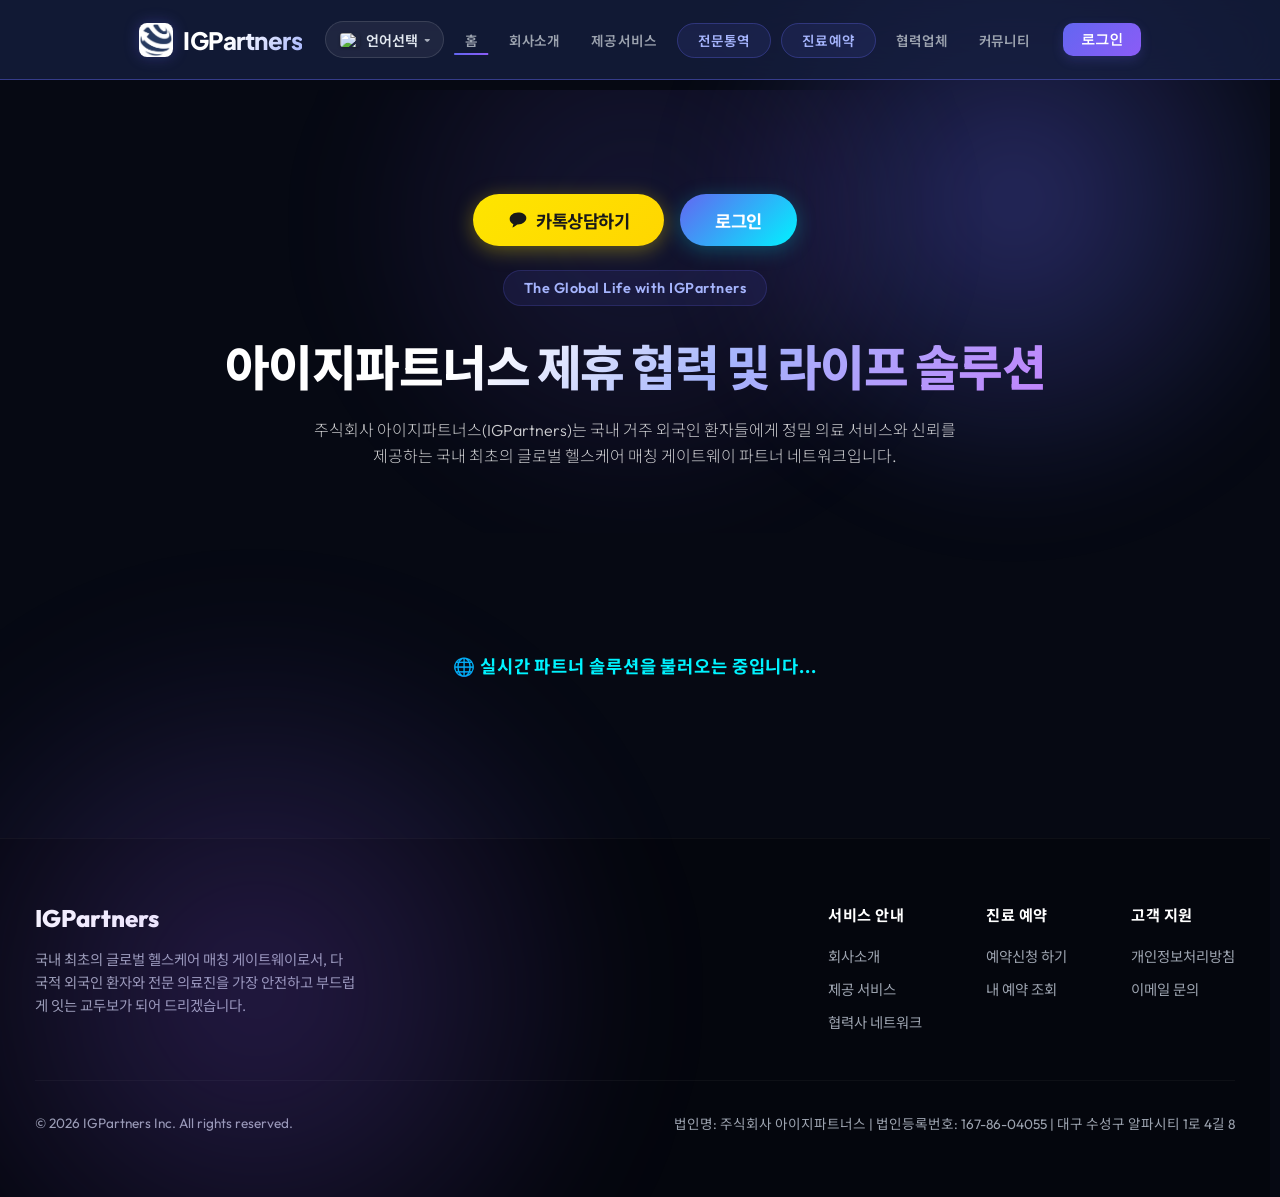
==== commit d83f46b3: "feat: 관리자 문자발송 언어별 타일 선택 발광 스타일 적용 및 리스트 필터링 개선 (?v=261113_1)" ====
--- a/index.html
+++ b/index.html
@@ -70,8 +70,8 @@
   <link rel="icon" type="image/png" href="/img/logo.png?v=260918_5">
   <link rel="apple-touch-icon" href="/img/logo.png?v=260918_5">
 
-  <!-- 메인 스타일시트 연동 및 캐시 관리 버전 갱신 (버전: v=261112_4) -->
-  <link rel="stylesheet" href="css/style.css?v=261112_4">
+  <!-- 메인 스타일시트 연동 및 캐시 관리 버전 갱신 (버전: v=261113_1) -->
+  <link rel="stylesheet" href="css/style.css?v=261113_1">
 </head>
 
 <body class="home-page">
@@ -294,10 +294,10 @@
   <!-- 유지보수 용이성을 위해 푸터 내용을 공통 JS(navigation.js)에서 동적 주입하도록 구조 개선 -->
   <footer id="global-footer" class="global-footer"></footer>
 
-  <!-- 브라우저 캐시 무효화를 위한 버전 관리 적용 (모듈 JS 파일 버전: v=261112_4) -->
-  <script type="module" src="js/navigation.js?v=261112_4"></script>
-  <script type="module" src="/js/auth.js?v=261112_4"></script>
-  <script type="module" src="/js/ad-slider.js?v=261112_4"></script>
+  <!-- 브라우저 캐시 무효화를 위한 버전 관리 적용 (모듈 JS 파일 버전: v=261113_1) -->
+  <script type="module" src="js/navigation.js?v=261113_1"></script>
+  <script type="module" src="/js/auth.js?v=261113_1"></script>
+  <script type="module" src="/js/ad-slider.js?v=261113_1"></script>
 
   <!-- 구글 로그인 유도 안내 모달 팝업 - 다국어 편의성을 위해 한국어와 영어를 병기하고 로그인 버튼 내 베트남어를 제거함 -->
   <div id="login-required-modal" class="modal-backdrop" style="display: none;">
--- a/css/style.css
+++ b/css/style.css
@@ -1118,30 +1118,34 @@
   border-color: currentColor !important;
 }
 
-/* 회원 리스트 섹션 상단 국가별 통계 타일 클릭 필터링 커서 및 선택(Active) 강조 디자인 */
-#admin-user-lang-stats .lang-stat-tile {
+/* 회원 리스트 및 문자발송 섹션 상단 국가별 통계 타일 클릭 필터링 커서 및 선택(Active) 테두리 발광 디자인 */
+#admin-user-lang-stats .lang-stat-tile,
+#admin-sms-lang-stats .lang-stat-tile {
   cursor: pointer;
   user-select: none;
   position: relative;
 }
 
-#admin-user-lang-stats .lang-stat-tile:active {
+#admin-user-lang-stats .lang-stat-tile:active,
+#admin-sms-lang-stats .lang-stat-tile:active {
   transform: translateY(0) scale(0.98);
 }
 
-#admin-user-lang-stats .lang-stat-tile.active {
+#admin-user-lang-stats .lang-stat-tile.active,
+#admin-sms-lang-stats .lang-stat-tile.active {
   transform: translateY(-2px);
   background: rgba(20, 28, 56, 0.95) !important;
-  border-color: var(--tile-accent, #00f3ff) !important;
-  box-shadow: 0 0 0 1px var(--tile-accent, #00f3ff), 0 8px 22px rgba(0, 0, 0, 0.45), inset 0 0 14px rgba(255, 255, 255, 0.06);
-}
-
-#admin-user-lang-stats .lang-stat-tile.active::after {
+  border: 1.5px solid var(--tile-accent, #00f3ff) !important;
+  box-shadow: 0 0 0 1px var(--tile-accent, #00f3ff), 0 0 16px var(--tile-accent, #00f3ff), 0 8px 22px rgba(0, 0, 0, 0.45), inset 0 0 14px rgba(255, 255, 255, 0.08) !important;
+}
+
+#admin-user-lang-stats .lang-stat-tile.active::after,
+#admin-sms-lang-stats .lang-stat-tile.active::after {
   content: "✓";
   position: absolute;
   top: 4px;
   right: 6px;
-  font-size: 0.62rem;
+  font-size: 0.65rem;
   font-weight: 800;
   color: var(--tile-accent, #00f3ff);
   line-height: 1;
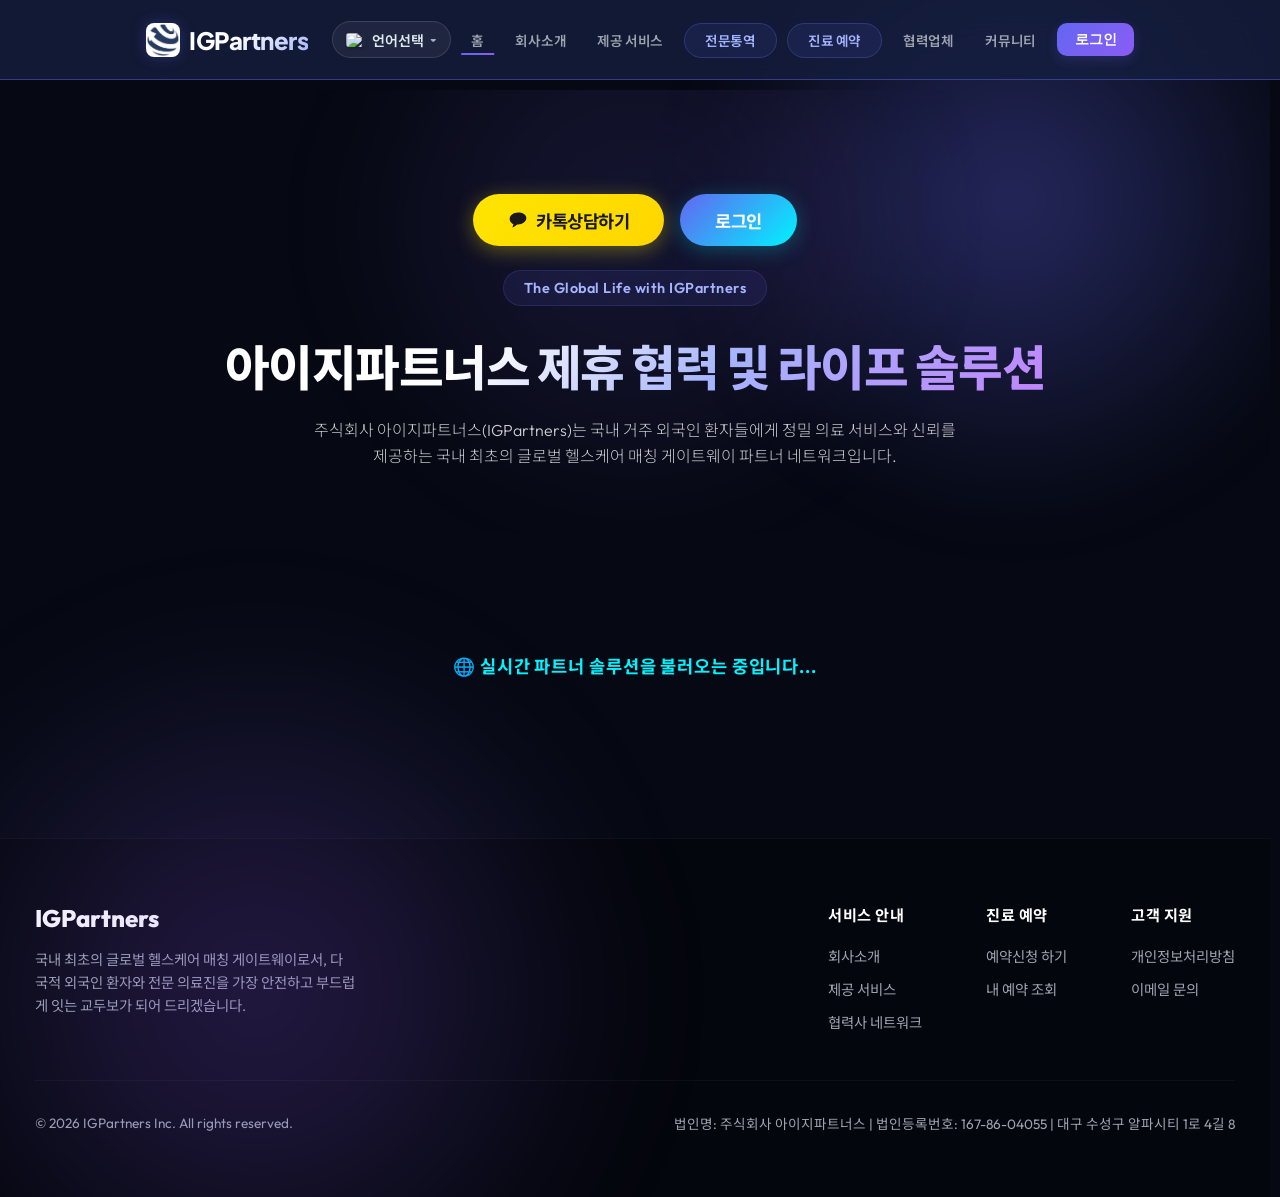
==== commit 1b181143: "refactor: 공통 모듈 통합, XSS·Firestore 보안 강화, 미사용 파일 삭제 및 캐시 버전 통일 (?v=261116_1)" ====
--- a/index.html
+++ b/index.html
@@ -70,8 +70,8 @@
   <link rel="icon" type="image/png" href="/img/logo.png?v=260918_5">
   <link rel="apple-touch-icon" href="/img/logo.png?v=260918_5">
 
-  <!-- 메인 스타일시트 연동 및 캐시 관리 버전 갱신 (버전: v=261113_1) -->
-  <link rel="stylesheet" href="css/style.css?v=261113_1">
+  <!-- 메인 스타일시트 연동 및 캐시 관리 버전 갱신 (버전: v=261116_1) -->
+  <link rel="stylesheet" href="css/style.css?v=261116_1">
 </head>
 
 <body class="home-page">
@@ -134,42 +134,6 @@
             <button id="btn-logout" class="btn-nav-logout">로그아웃</button>
           </div>
           <button id="btn-login" class="btn-nav-login" style="display: none;">로그인</button>
-          <script>
-            /* HTML 파싱 즉시(0ms) 세션 캐시를 확인하여 비로그인 깜빡임을 원천 차단하고 로그인 상태는 즉시 노출함 */
-            (function () {
-              try {
-                var c = sessionStorage.getItem("auth_user_cache");
-                var authUser = document.getElementById("auth-user");
-                var btnLogin = document.getElementById("btn-login");
-                if (c) {
-                  if (authUser) authUser.style.display = "flex";
-                  var u = JSON.parse(c);
-                  var nameEl = document.getElementById("user-name");
-                  var photoEl = document.getElementById("user-photo");
-                  if (nameEl && u.displayName) nameEl.textContent = u.displayName;
-                  if (photoEl && u.photoURL) photoEl.src = u.photoURL;
-
-                  var p = sessionStorage.getItem("admin_permissions_" + u.uid);
-                  if (p) {
-                    var perm = JSON.parse(p);
-                    if (perm && perm.permissions) {
-                      var isAdm = !!(perm.role === "super_admin" || perm.permissions.isAdmin);
-                      var isSt = !!(perm.role === "super_admin" || perm.permissions.hasStats);
-                      var adm = document.getElementById("btn-admin-dashboard");
-                      if (adm) adm.style.display = isAdm ? "inline-block" : "none";
-                      var st = document.getElementById("btn-stats-dashboard");
-                      if (st) st.style.display = isSt ? "inline-block" : "none";
-                    }
-                  }
-                } else {
-                  if (btnLogin) {
-                    btnLogin.style.display = "block";
-                    btnLogin.disabled = false;
-                  }
-                }
-              } catch (e) { }
-            })();
-          </script>
         </div>
 
         <!-- 모바일 상단 2단 가로 탭 바 (시안 A: 글자 버튼 - 순서: 홈, 커뮤니티, 진료예약, 전문통역, 제공서비스, 협력업체, 회사소개) -->
@@ -188,30 +152,6 @@
           <a href="/stats.html" id="quick-btn-stats-dashboard" class="quick-icon-btn" style="display: none;"
             title="예약통계">📊 예약통계</a>
           <button id="quick-btn-login" class="quick-icon-btn" title="로그인">로그인</button>
-          <script>
-            (function () {
-              try {
-                var c = sessionStorage.getItem("auth_user_cache");
-                if (c) {
-                  var u = JSON.parse(c);
-                  document.getElementById("quick-btn-login").style.display = "none";
-                  document.getElementById("quick-btn-my-reservations").style.display = "inline-flex";
-                  var p = sessionStorage.getItem("admin_permissions_" + u.uid);
-                  if (p) {
-                    var perm = JSON.parse(p);
-                    if (perm && perm.permissions) {
-                      var isAdm = !!(perm.role === "super_admin" || perm.permissions.isAdmin);
-                      var isSt = !!(perm.role === "super_admin" || perm.permissions.hasStats);
-                      var qAdm = document.getElementById("quick-btn-admin-dashboard");
-                      if (qAdm) qAdm.style.display = isAdm ? "inline-flex" : "none";
-                      var qSt = document.getElementById("quick-btn-stats-dashboard");
-                      if (qSt) qSt.style.display = isSt ? "inline-flex" : "none";
-                    }
-                  }
-                }
-              } catch (e) { }
-            })();
-          </script>
         </div>
 
         <!-- 모바일 화면 전용 햄버거 메뉴 토글 버튼 -->
@@ -222,6 +162,8 @@
         </button>
       </div>
     </nav>
+    <!-- 공통 헤더 인증 캐시 즉시 반영 스크립트 -->
+    <script src="/js/header-init.js?v=261116_1"></script>
   </header>
 
   <!-- SPA 동적 뷰 스위처 엔진이 이 영역을 감지하여 1:1 교체함으로써 헤더 파괴 및 튐현상을 100% 방지하는 본문 컨테이너 -->
@@ -244,18 +186,7 @@
             <span>카톡상담하기</span>
           </a>
           <button type="button" id="hero-btn-login" class="hero-booking-btn" style="display: none; border: none; outline: none; cursor: pointer; font-family: inherit;" onclick="if(typeof window.showAuthModal==='function'){window.showAuthModal('login');}">로그인</button>
-          <script>
-            /* 0ms 즉시 선렌더링: 브라우저 세션 캐시(auth_user_cache) 확인하여 비로그인 상태일 때만 로그인 버튼 즉각 노출 */
-            (function () {
-              try {
-                var c = sessionStorage.getItem("auth_user_cache");
-                var btn = document.getElementById("hero-btn-login");
-                if (!c && btn) {
-                  btn.style.display = "inline-flex";
-                }
-              } catch (e) { }
-            })();
-          </script>
+          <script>if (window.initHeaderAuthUI) window.initHeaderAuthUI();</script>
         </div>
         <span class="hero-tag">The Global Life with IGPartners</span>
         <!-- 데스크톱 및 모바일 전 화면에서 한 줄로 균형 있게 표시되는 메인 히어로 타이틀 -->
@@ -294,40 +225,10 @@
   <!-- 유지보수 용이성을 위해 푸터 내용을 공통 JS(navigation.js)에서 동적 주입하도록 구조 개선 -->
   <footer id="global-footer" class="global-footer"></footer>
 
-  <!-- 브라우저 캐시 무효화를 위한 버전 관리 적용 (모듈 JS 파일 버전: v=261113_1) -->
-  <script type="module" src="js/navigation.js?v=261113_1"></script>
-  <script type="module" src="/js/auth.js?v=261113_1"></script>
-  <script type="module" src="/js/ad-slider.js?v=261113_1"></script>
-
-  <!-- 구글 로그인 유도 안내 모달 팝업 - 다국어 편의성을 위해 한국어와 영어를 병기하고 로그인 버튼 내 베트남어를 제거함 -->
-  <div id="login-required-modal" class="modal-backdrop" style="display: none;">
-    <div class="modal-content" style="max-width: 450px;">
-      <div class="modal-header">
-        <h2>🔒 로그인 필요<br><span style="font-size: 0.95rem; color: rgba(255, 255, 255, 0.7); font-weight: 500;">Login
-            Required</span></h2>
-        <button id="btn-close-login-modal-x" class="modal-close-x">&times;</button>
-      </div>
-      <div class="modal-body" style="padding: 2rem; text-align: center;">
-        <p style="font-size: 1.05rem; color: #ffffff; font-weight: 700; margin-bottom: 0.8rem; line-height: 1.5;">
-          이 서비스는 구글 로그인이 필요합니다.<br>
-          <span style="font-size: 0.95rem; color: rgba(255,255,255,0.8); font-weight: 500;">This service requires Google
-            Login.</span>
-        </p>
-        <p style="font-size: 0.85rem; color: rgba(255,255,255,0.6); line-height: 1.5; margin: 0;">
-          예약 신청 및 내역 확인을 위해 구글 로그인을 진행해주세요.<br>
-          <span style="font-size: 0.8rem; color: rgba(255,255,255,0.5);">Please proceed with Google Login to request or
-            check reservations.</span>
-        </p>
-      </div>
-      <div class="modal-footer" style="gap: 0.75rem; justify-content: center; padding: 1.2rem 2rem;">
-        <button id="btn-close-login-modal" class="btn btn-secondary"
-          style="font-size: 0.9rem; padding: 0.5rem 1.5rem; min-width: 100px;">닫기 (Close)</button>
-        <button id="btn-trigger-login" class="btn btn-primary"
-          style="font-size: 0.9rem; padding: 0.5rem 1.5rem; min-width: 120px; background: linear-gradient(135deg, #4f8ff7 0%, #a5b4fc 100%);">로그인
-          (Login)</button>
-      </div>
-    </div>
-  </div>
+  <!-- 브라우저 캐시 무효화를 위한 버전 관리 적용 (모듈 JS 파일 버전: v=261116_1) -->
+  <script type="module" src="js/navigation.js?v=261116_1"></script>
+  <script type="module" src="/js/auth.js?v=261116_1"></script>
+  <script type="module" src="/js/ad-slider.js?v=261116_1"></script>
 </body>
 
 </html>
--- a/css/style.css
+++ b/css/style.css
@@ -192,29 +192,6 @@
   animation: slideUp 0.8s cubic-bezier(0.16, 1, 0.3, 1) forwards;
 }
 
-.brand-badge {
-  display: inline-flex;
-  align-items: center;
-  gap: 1.25rem;
-  padding: 0.5rem 1.8rem;
-  background: #ffffff;
-  border: 1px solid rgba(99, 102, 241, 0.2);
-  border-radius: 100px;
-  color: var(--bg-main);
-  font-size: 2.8rem;
-  font-weight: 600;
-  letter-spacing: 1px;
-  text-transform: uppercase;
-  margin-bottom: 1.25rem;
-  white-space: nowrap;
-}
-
-.brand-logo {
-  height: 0.9em;
-  width: auto;
-  display: block;
-}
-
 .title {
   font-size: 3rem;
   font-weight: 800;
@@ -381,12 +358,6 @@
 
 /* 중형 화면 (태블릿 가로 / 소형 데스크톱): 3열 */
 @media (max-width: 1024px) {
-  .brand-badge {
-    font-size: 2.2rem;
-    padding: 0.45rem 1.5rem;
-    gap: 1rem;
-  }
-
   .grid-container {
     grid-template-columns: repeat(3, 1fr);
     gap: 1.25rem;
@@ -399,12 +370,6 @@
 
 /* 태블릿 세로 및 소형 태블릿: 2열 */
 @media (max-width: 768px) {
-  .brand-badge {
-    font-size: 1.6rem;
-    padding: 0.35rem 1.2rem;
-    gap: 0.8rem;
-  }
-
   .grid-container {
     grid-template-columns: repeat(2, 1fr);
     gap: 1rem;
@@ -431,12 +396,6 @@
 
 /* 초소형 모바일 화면: 2열 유지하지만 좀 더 타이트하게 */
 @media (max-width: 480px) {
-  .brand-badge {
-    font-size: 0.95rem;
-    padding: 0.25rem 0.8rem;
-    gap: 0.4rem;
-  }
-
   .container {
     padding: 2rem 0;
   }
@@ -990,13 +949,6 @@
    12. Admin Dashboard Styles (관리자 대시보드 스타일)
    ========================================================================== */
 
-.admin-tab-content {
-  width: 100%;
-  max-width: 100%;
-  min-width: 0; /* 내부 대형 테이블이 탭 콘텐츠 레이아웃 영역을 강제로 늘리는 flex 팽창 버그를 해결하여 수축을 보장합니다. */
-  box-sizing: border-box;
-}
-
 /* 대시보드 컨테이너의 좌우 마진을 auto로 고정하여 모든 탭 패널 전환 시 뷰포트 중앙점 흔들림 방지 */
 .admin-container {
   max-width: 1400px;
@@ -1007,9 +959,11 @@
   box-sizing: border-box;
 }
 
-/* 탭 패널 전환 시 데이터 수집 대기 시간 동안 패널 높이가 0px로 순간 축소되어 헤더/탭 메뉴가 위아래로 튀는 랙을 방지하는 최소 높이 락 */
+/* 탭 패널 전환 시 데이터 수집 대기 시간 동안 패널 높이 축소 및 가로 팽창을 동시에 방지 */
 .admin-tab-content {
   width: 100%;
+  max-width: 100%;
+  min-width: 0;
   min-height: 550px;
   box-sizing: border-box;
   margin: 0;
@@ -1541,18 +1495,8 @@
 }
 
 /* ==========================================================================
-   13. Top Navigation & Google Auth Styles (상단 로그인 영역 스타일)
+   13. Top Navigation & Auth Button Styles (상단 인증 영역 스타일)
    ========================================================================== */
-
-.auth-bar {
-  position: fixed;
-  top: 1.5rem;
-  right: 1.5rem;
-  z-index: 100;
-  display: flex;
-  align-items: center;
-  gap: 1rem;
-}
 
 /* 인증 관련 버튼 공통 */
 .btn-auth {
@@ -1636,17 +1580,8 @@
   transform: none;
 }
 
-/* 태블릿 및 모바일 화면 최적화 (1024px 이하에서 수직 배치하여 겹침 방지) */
+/* 태블릿 및 모바일 화면 최적화 (1024px 이하 인증 버튼 크기 조정) */
 @media (max-width: 1024px) {
-  .auth-bar {
-    position: static;
-    margin-top: 1rem;
-    margin-bottom: 2.5rem;
-    display: flex;
-    justify-content: center;
-    width: 100%;
-  }
-
   .btn-auth {
     padding: 0.5rem 1.2rem;
     font-size: 0.85rem;
@@ -1718,19 +1653,19 @@
   box-shadow: 0 0 15px rgba(0, 243, 255, 0.5);
 }
 
-/* 등급 변경 영역 */
+/* 등급 변경 영역 (회원 리스트 및 등급 관리 공용) */
 .role-control-wrapper {
-  display: flex;
-  align-items: center;
-  gap: 0.5rem;
+  display: inline-flex;
+  align-items: center;
+  gap: 6px;
 }
 
 .select-role {
-  background: #111632;
-  border: 1px solid rgba(0, 243, 255, 0.3);
+  background: rgba(12, 16, 32, 0.9);
+  border: 1px solid rgba(165, 180, 252, 0.2);
   border-radius: 6px;
   padding: 0.4rem 0.6rem;
-  color: #ffffff;
+  color: var(--text-primary);
   font-size: 0.85rem;
   outline: none;
   cursor: pointer;
@@ -1743,7 +1678,7 @@
 }
 
 .select-role:focus {
-  border-color: #00f3ff;
+  border-color: rgba(99, 102, 241, 0.5);
 }
 
 
@@ -1886,10 +1821,7 @@
   border-radius: 20px;
   padding: 2rem;
   box-shadow: 0 10px 30px rgba(0, 0, 0, 0.3);
-}
-
-.clinic-list-section {
-  min-width: 0; /* [레이아웃 버그 수정] Grid 컨테이너 내부에서 자식 너비가 부풀어 오르는 현상 방지하여 가로스크롤 정상 유도 */
+  min-width: 0; /* Grid 컨테이너 내부 가로 팽창 방지 */
 }
 
 .admin-clinic-form {
@@ -3402,14 +3334,7 @@
   word-break: keep-all;
 }
 
-/* 협력 회사 (Partners) 로고 그리드 */
-.partners-grid {
-  display: grid;
-  grid-template-columns: repeat(4, 1fr);
-  gap: 1.5rem;
-}
-
-/* 레거시 파트너 카드 스타일 정리 완료 - partners.html 전용 1안 명함 카드 스타일로 통합 */
+/* 파트너 카드 그리드 스타일은 Section 25(.partners-page-wrapper 내 .partners-grid)로 일원화 */
 
 /* 공통 하단 푸터 (Footer) */
 .global-footer {
@@ -3963,29 +3888,6 @@
   padding: 0.8rem 0.6rem;
   font-size: 0.88rem;
   vertical-align: middle;
-}
-
-/* 회원등급 변경 셀렉트 박스 스타일 세련화 */
-.role-control-wrapper {
-  display: inline-flex;
-  align-items: center;
-  gap: 6px;
-}
-
-.select-role {
-  background: rgba(12, 16, 32, 0.9);
-  border: 1px solid rgba(165, 180, 252, 0.2);
-  color: var(--text-primary);
-  padding: 0.4rem 0.6rem;
-  border-radius: 6px;
-  font-size: 0.85rem;
-  outline: none;
-  cursor: pointer;
-  transition: var(--transition-smooth);
-}
-
-.select-role:focus {
-  border-color: rgba(99, 102, 241, 0.5);
 }
 
 /* 회원 테이블 가독성/줄바꿈 방지 */
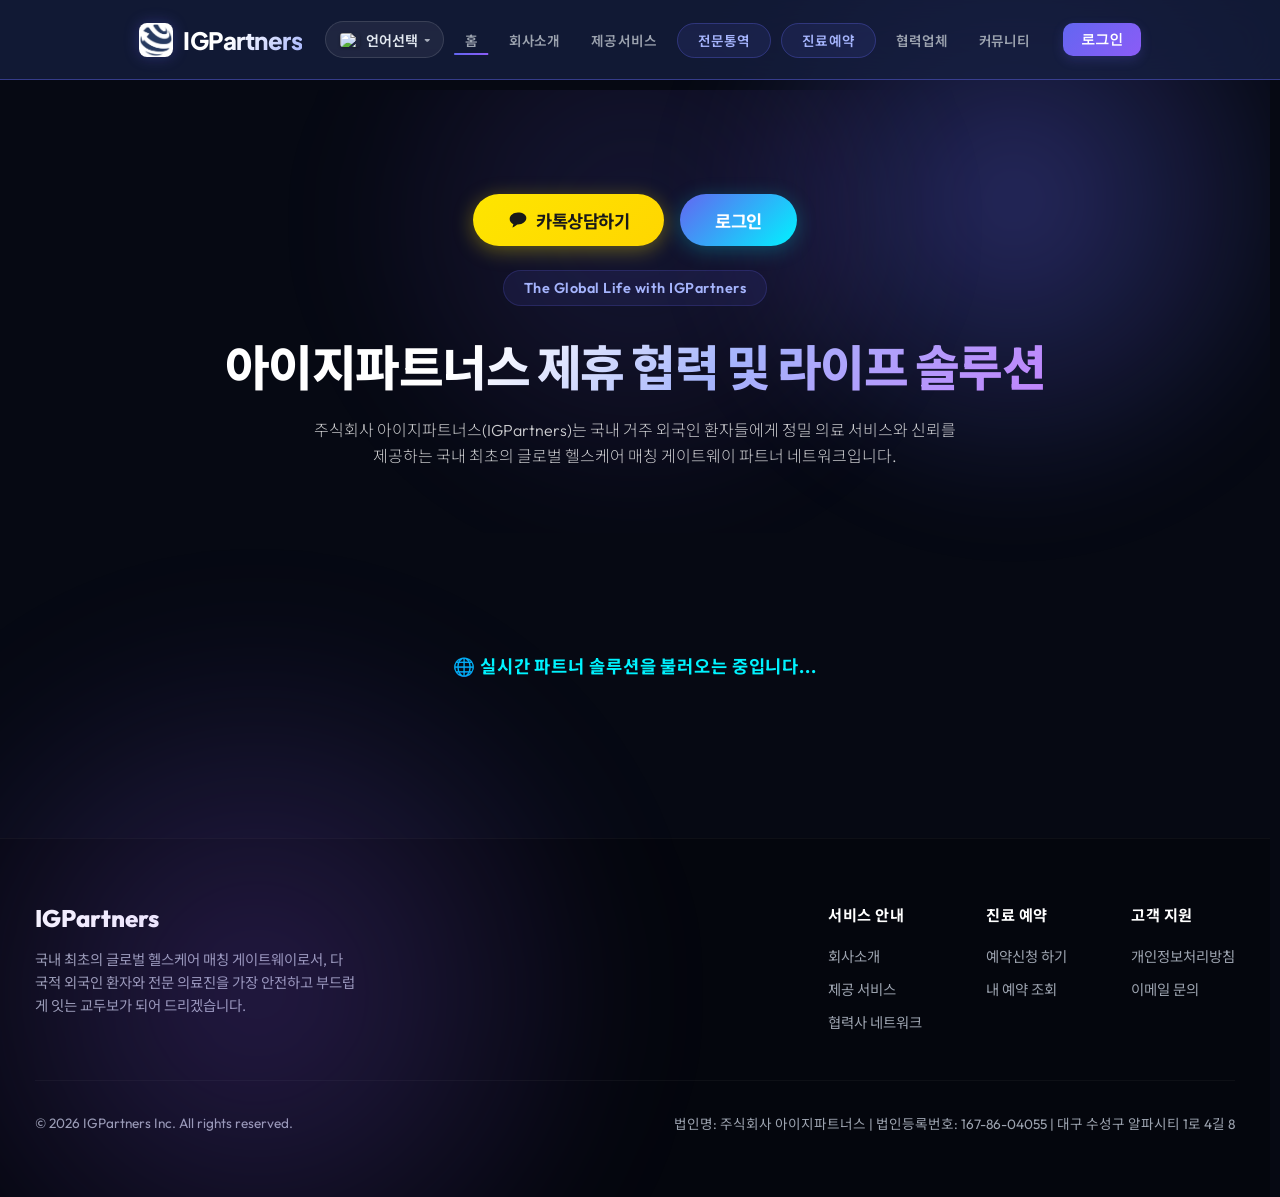
==== commit a9e7c73a: "feat: 커뮤니티 HWP 다운로드 수정, 로그인 아이디/비밀번호 찾기 및 진료예약 통역요청 기능 추가 (v261120_4)" ====
--- a/index.html
+++ b/index.html
@@ -70,8 +70,8 @@
   <link rel="icon" type="image/png" href="/img/logo.png?v=260918_5">
   <link rel="apple-touch-icon" href="/img/logo.png?v=260918_5">
 
-  <!-- 메인 스타일시트 연동 및 캐시 관리 버전 갱신 (버전: v=261116_1) -->
-  <link rel="stylesheet" href="css/style.css?v=261116_1">
+  <!-- 메인 스타일시트 연동 및 캐시 관리 버전 갱신 (버전: v=261120_4) -->
+  <link rel="stylesheet" href="css/style.css?v=261120_4">
 </head>
 
 <body class="home-page">
@@ -163,7 +163,7 @@
       </div>
     </nav>
     <!-- 공통 헤더 인증 캐시 즉시 반영 스크립트 -->
-    <script src="/js/header-init.js?v=261116_1"></script>
+    <script src="/js/header-init.js?v=261120_4"></script>
   </header>
 
   <!-- SPA 동적 뷰 스위처 엔진이 이 영역을 감지하여 1:1 교체함으로써 헤더 파괴 및 튐현상을 100% 방지하는 본문 컨테이너 -->
@@ -225,10 +225,10 @@
   <!-- 유지보수 용이성을 위해 푸터 내용을 공통 JS(navigation.js)에서 동적 주입하도록 구조 개선 -->
   <footer id="global-footer" class="global-footer"></footer>
 
-  <!-- 브라우저 캐시 무효화를 위한 버전 관리 적용 (모듈 JS 파일 버전: v=261116_1) -->
-  <script type="module" src="js/navigation.js?v=261116_1"></script>
-  <script type="module" src="/js/auth.js?v=261116_1"></script>
-  <script type="module" src="/js/ad-slider.js?v=261116_1"></script>
+  <!-- 브라우저 캐시 무효화를 위한 버전 관리 적용 (모듈 JS 파일 버전: v=261120_4) -->
+  <script type="module" src="js/navigation.js?v=261120_4"></script>
+  <script type="module" src="/js/auth.js?v=261120_4"></script>
+  <script type="module" src="/js/ad-slider.js?v=261120_4"></script>
 </body>
 
 </html>
--- a/css/style.css
+++ b/css/style.css
@@ -1394,6 +1394,18 @@
   color: #9ca3af;
   border: 1px solid rgba(156, 163, 175, 0.3);
   cursor: help;
+}
+
+/* 통역요청 여부 배지 ('네' / '아니오') */
+.badge-interp-yes {
+  background: rgba(0, 243, 255, 0.14);
+  color: #00f3ff;
+  border: 1px solid rgba(0, 243, 255, 0.38);
+}
+.badge-interp-no {
+  background: rgba(148, 163, 184, 0.14);
+  color: #94a3b8;
+  border: 1px solid rgba(148, 163, 184, 0.28);
 }
 
 /* 액션 버튼 관리 */
@@ -4726,6 +4738,186 @@
   transform: none;
 }
 
+/* 로그인 모달 하단 보조 메뉴 (아이디 찾기 · 비밀번호 찾기) */
+.auth-helper-links {
+  margin-top: 1.15rem;
+  padding-top: 0.9rem;
+  border-top: 1px solid rgba(255, 255, 255, 0.08);
+  display: flex;
+  align-items: center;
+  justify-content: center;
+  gap: 0.75rem;
+  flex-wrap: wrap;
+}
+.auth-helper-btn {
+  background: transparent;
+  border: none;
+  color: #94a3b8;
+  font-size: 0.86rem;
+  font-weight: 600;
+  cursor: pointer;
+  padding: 0.25rem 0.45rem;
+  border-radius: 6px;
+  transition: color 0.2s, background 0.2s;
+}
+.auth-helper-btn:hover {
+  color: #00f3ff;
+  background: rgba(0, 243, 255, 0.08);
+}
+.auth-helper-divider {
+  color: rgba(148, 163, 184, 0.35);
+  font-size: 0.8rem;
+  user-select: none;
+}
+
+/* 아이디 찾기 / 비밀번호 찾기 서브 패널 헤더 및 안내 */
+.auth-subpanel-header {
+  display: flex;
+  align-items: center;
+  justify-content: space-between;
+  gap: 0.75rem;
+  margin-bottom: 0.75rem;
+  flex-wrap: wrap;
+}
+.auth-subpanel-title {
+  margin: 0;
+  font-size: 1.08rem;
+  font-weight: 700;
+  color: #f8fafc;
+}
+.auth-subpanel-sub {
+  font-size: 0.85rem;
+  color: #94a3b8;
+  font-weight: 500;
+}
+.auth-back-btn {
+  background: rgba(255, 255, 255, 0.06);
+  border: 1px solid rgba(148, 163, 184, 0.28);
+  color: #cbd5e1;
+  font-size: 0.8rem;
+  font-weight: 600;
+  padding: 0.38rem 0.75rem;
+  border-radius: 8px;
+  cursor: pointer;
+  transition: all 0.2s;
+}
+.auth-back-btn:hover {
+  border-color: #00f3ff;
+  color: #00f3ff;
+  background: rgba(0, 243, 255, 0.1);
+}
+.auth-subpanel-desc {
+  margin: 0 0 1.25rem;
+  font-size: 0.86rem;
+  line-height: 1.55;
+  color: #94a3b8;
+}
+
+/* 아이디/비밀번호 찾기 결과 박스 */
+.auth-result-box {
+  margin-top: 1.25rem;
+  padding: 1rem 1.15rem;
+  border-radius: 12px;
+  background: rgba(0, 243, 255, 0.08);
+  border: 1px solid rgba(0, 243, 255, 0.35);
+  color: #e2e8f0;
+  font-size: 0.9rem;
+  line-height: 1.55;
+  text-align: center;
+}
+.auth-result-box.error {
+  background: rgba(239, 68, 68, 0.1);
+  border-color: rgba(248, 113, 113, 0.45);
+  color: #fecaca;
+}
+.auth-result-title {
+  font-weight: 700;
+  color: #00f3ff;
+  margin-bottom: 0.45rem;
+}
+.auth-result-value {
+  font-size: 1.12rem;
+  font-weight: 800;
+  color: #ffffff;
+  background: rgba(15, 23, 42, 0.75);
+  border: 1px solid rgba(0, 243, 255, 0.25);
+  border-radius: 8px;
+  padding: 0.5rem 0.85rem;
+  display: inline-block;
+  margin: 0.25rem 0 0.55rem;
+  word-break: break-all;
+}
+.auth-result-note {
+  margin: 0;
+  font-size: 0.82rem;
+  color: #cbd5e1;
+}
+.auth-result-action-btn {
+  margin-top: 0.85rem;
+  padding: 0.55rem 1.1rem;
+  border-radius: 8px;
+  border: 1px solid rgba(0, 243, 255, 0.45);
+  background: rgba(0, 243, 255, 0.16);
+  color: #00f3ff;
+  font-size: 0.86rem;
+  font-weight: 700;
+  cursor: pointer;
+  transition: all 0.2s;
+}
+.auth-result-action-btn:hover {
+  background: rgba(0, 243, 255, 0.28);
+  color: #ffffff;
+}
+
+/* 비밀번호 찾기 내 카카오톡 문의 안내 박스 및 카톡문의 버튼 */
+.auth-kakao-help-box {
+  margin-top: 0.25rem;
+  padding: 0.85rem 1rem;
+  border-radius: 12px;
+  background: rgba(254, 229, 0, 0.06);
+  border: 1px solid rgba(254, 229, 0, 0.25);
+  display: flex;
+  flex-direction: column;
+  align-items: center;
+  gap: 0.65rem;
+  text-align: center;
+}
+.auth-kakao-help-text {
+  margin: 0;
+  font-size: 0.83rem;
+  line-height: 1.5;
+  color: #e2e8f0;
+  word-break: keep-all;
+}
+.auth-kakao-btn {
+  display: inline-flex;
+  align-items: center;
+  justify-content: center;
+  gap: 0.45rem;
+  padding: 0.55rem 1.4rem;
+  font-size: 0.92rem;
+  font-weight: 700;
+  color: #191919;
+  text-decoration: none;
+  background: linear-gradient(135deg, #FEE500 0%, #FFD600 100%);
+  border-radius: 100px;
+  box-shadow: 0 4px 18px rgba(254, 229, 0, 0.38);
+  transition: transform 0.2s ease, box-shadow 0.2s ease, background 0.2s ease;
+  letter-spacing: -0.3px;
+}
+.auth-kakao-btn .kakao-icon {
+  flex-shrink: 0;
+}
+.auth-kakao-btn:hover {
+  transform: translateY(-2px);
+  background: linear-gradient(135deg, #FFD600 0%, #FEE500 100%);
+  box-shadow: 0 6px 24px rgba(254, 229, 0, 0.55), 0 0 12px rgba(255, 214, 0, 0.35);
+  color: #000000;
+}
+.auth-kakao-btn:active {
+  transform: translateY(0) scale(0.98);
+}
+
 /* 관리자 가입회원 목록 상세보기 버튼 */
 .btn-user-detail {
   background: linear-gradient(135deg, #10b981 0%, #059669 100%);
